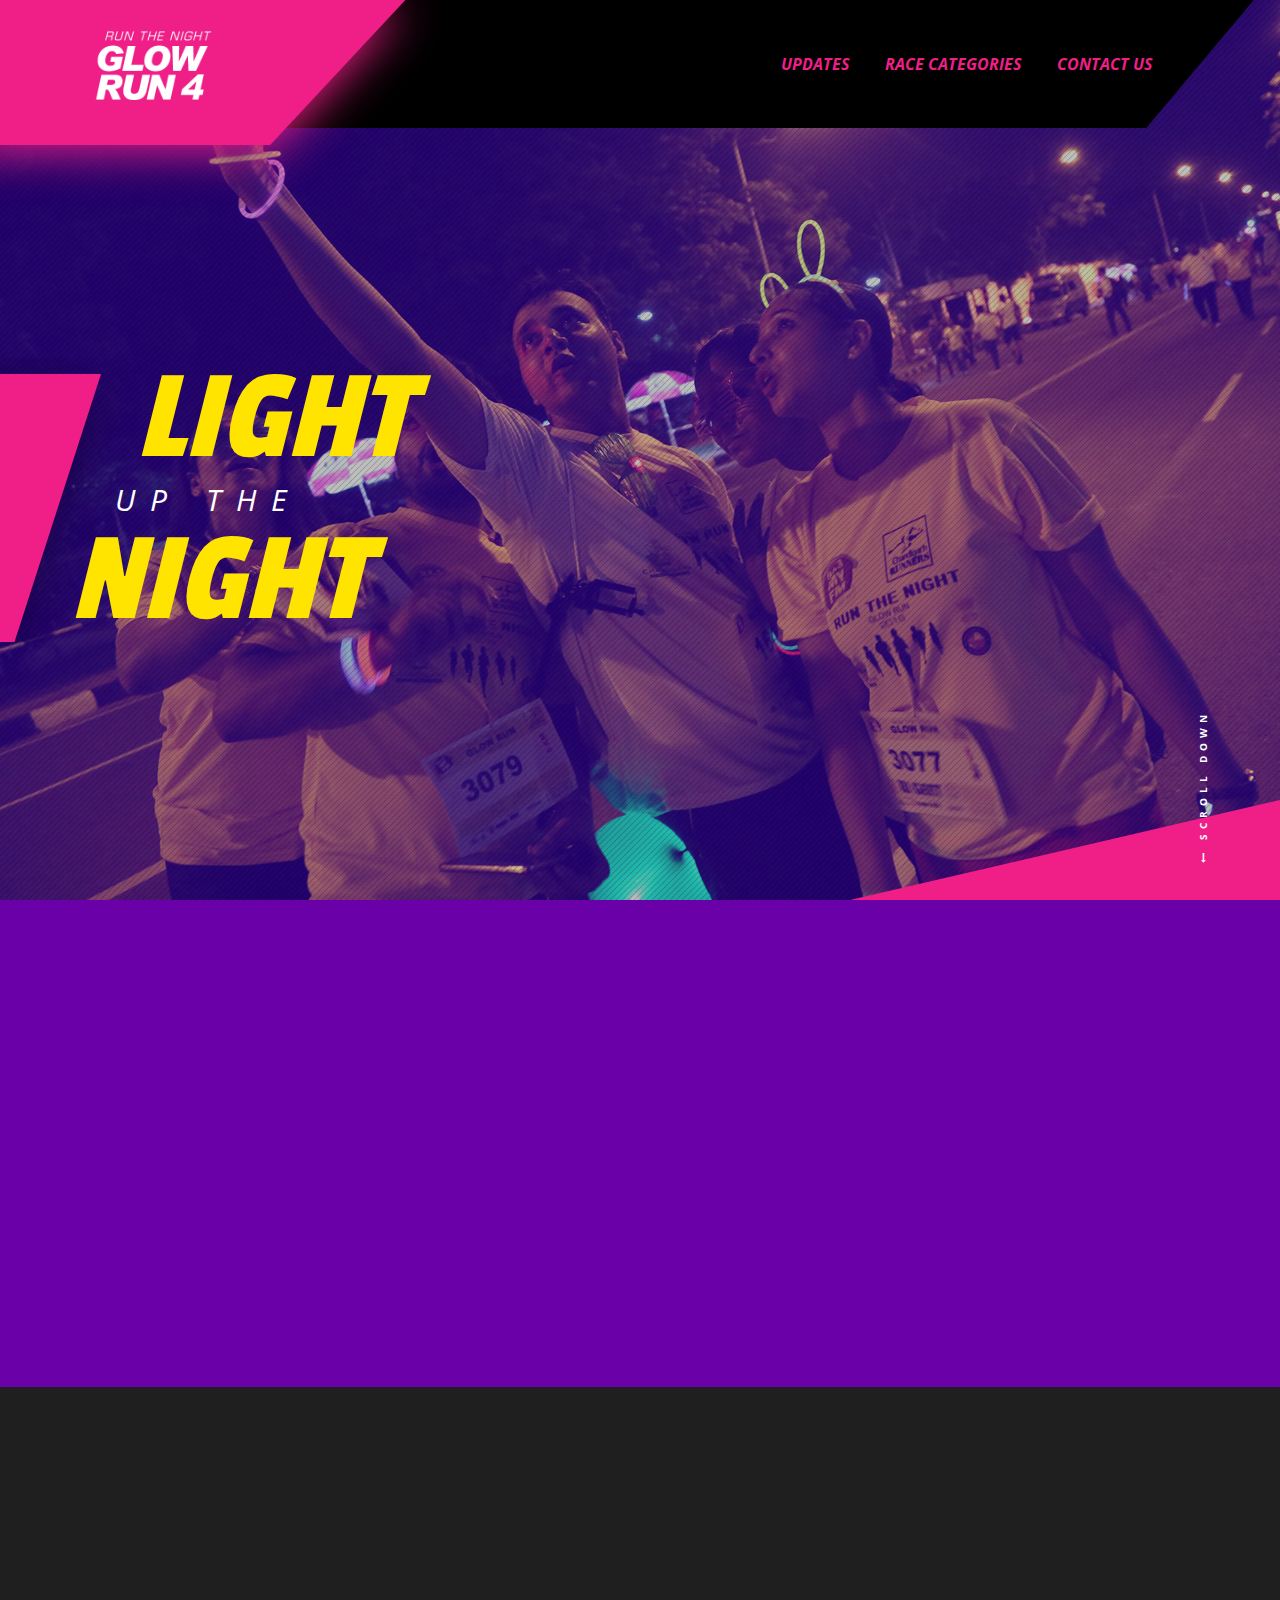
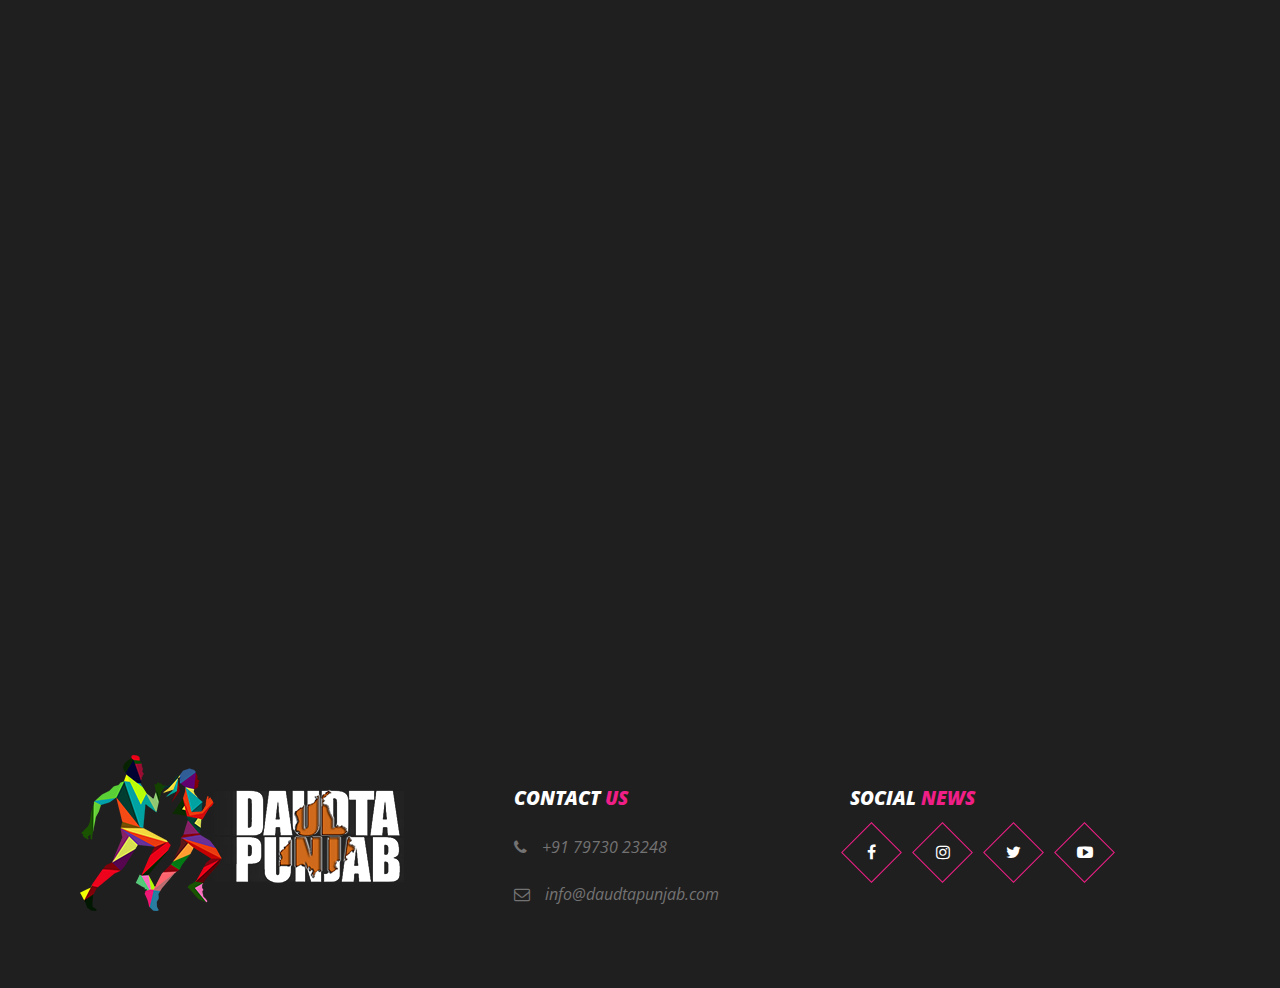
==== glowrun/index.html @ 4b761393 "google tag code added in index file" ====
<!DOCTYPE html>
<html lang="en">

<head>
    <!-- Global site tag (gtag.js) - Google Analytics -->
<script async src="https://www.googletagmanager.com/gtag/js?id=UA-120909084-1"></script>
<script>
  window.dataLayer = window.dataLayer || [];
  function gtag(){dataLayer.push(arguments);}
  gtag('js', new Date());

  gtag('config', 'UA-120909084-1');
</script>

    <meta charset="utf-8">
    <meta name="viewport" content="width=device-width, initial-scale=1, maximum-scale=1, user-scalable=0">
    
    <link rel="icon" href="../images/favicon_white.png" type="image/x-icon">
    <title> Glow Run </title>
    <!-- CSS -->
    <link type="text/css" rel="stylesheet" href="css/bootstrap.min.css" />
    <link type="text/css" href="css/animate.css?v=1.0" rel="stylesheet" />
    <link type="text/css" rel="stylesheet" href="css/owl.carousel.min.css?v=1.0">
    <link type="text/css" rel="stylesheet" href="css/jquery.fancybox.css?v=1.0">
    <link type="text/css" rel="stylesheet" href="../webkit/webkit.css?v=1.0">
    <link type="text/css" rel="stylesheet" href="css/font-awesome.css?v=1.0">
    <link type="text/css" href="css/style.css?v=1.0" rel="stylesheet" />
    <link type="text/css" href="css/media.css?v=1.0" rel="stylesheet" />

</head>

<body id="mainBox" class="creamBg" data-spy="scroll" data-target="#bs-example-navbar-collapse-1" data-offset="150">
    <div id="site-head">

        

        <!-- Header Section Begins -->
        <header id="header" class="float-panel" data-top="0" data-scroll="100">
            <div class="container-fluid">
                <div class="row">
                    <div class="col-lg-12 col-md-12 col-sm-12 col-xs-12 main-menu">
                        <div class="menuBar scrollbtn">
                            <nav class="navbar navbar-default">
                                <div class="skewbox"> </div>
                                <div class="container-fluid">
                                    <!-- Brand and toggle get grouped for better mobile display -->
                                    <div class="navbar-header">
                                        <button type="button" class="navbar-toggle collapsed" data-toggle="collapse" data-target="#bs-example-navbar-collapse-1" aria-expanded="false">
                                            <span class="sr-only">Toggle navigation</span>
                                            <span class="icon-bar"></span>
                                            <span class="icon-bar"></span>
                                            <span class="icon-bar"></span>
                                        </button>
                                        <div class="logo">
                                            <a class="navbar-brand" href="index.html"><img src="images/GR_logo.png" alt="logo" style="padding-top: 4px;" /></a>
                                        </div>
                                    </div>

                                    <!-- Collect the nav links, forms, and other content for toggling -->
                                    <div class="collapse navbar-collapse" id="bs-example-navbar-collapse-1">
                                        <ul class="nav navbar-nav navbar-right">
                                            <li><a href="#updates">UPDATES</a></li>
                                            <li><a href="#pricing">RACE CATEGORIES</a></li>
                                            <!-- <li><a href="#">GALLERY</a></li>
                                            <li><a href="#">RESULT</a></li> -->
                                            <li><a href="#footer">CONTACT US</a></li>
                                        </ul>
                                    </div>
                                </div>
                            </nav>
                        </div>
                    </div>
                </div>
            </div>
        </header>
        <!-- Header Section Ends -->

        <!-- Banner Section Begins -->
        <section class="banner wow animated fadeInLeft" data-wow-delay="0.5s">
            <div class="container pr">
                <div class="banskew"></div>
                <div class="row">
                    <div class="col-lg-12 col-md-12 col-sm-12 col-xs-12">
                        <div class="bannerText">
                            <h1 class="slideout"> LIGHT </h1>
                            <h3>UP THE </h3>
                            <h1>NIGHT</h1>
                        </div>
                    </div>
                </div>
            </div>
        </section>
        <!-- Banner Section Ends -->

        <!-- Scroll Down Section Begins -->
        <section class="scrollDown scrollbtn">
            <h6> <a href="#updates"> <i class="fa fa-long-arrow-left" aria-hidden="true"></i> Scroll Down </a> </h6>
        </section>
        <!-- Scroll Down Section Ends -->

    </div>

    <div class="main">

        <!-- Updates Section Begins -->
        <section id="updates" class="updates pad-top-60 pad-bottom-110">
            <div class="actionBg parallax"></div>
            <div class="container pr">
                <div class="secHead wow fadeInLeft animated" data-wow-delay="0.5s">
                    <div class="skewpink"></div>
                    <div class="row">
                        <div class="col-lg-12 col-md-12 col-sm-12 col-xs-12">
                            <div class="titleText">
                                <h6 class="titleTop">WHAT'S LATEST</h6>
                                <h2 class="sectionTitle">EVENT <span>UPDATES</span></h2>
                            </div>
                        </div>
                    </div>
                </div>
                <div class="row wow animated fadeInUp" data-wow-delay="0.5s">
                    <div class="col-lg-12 col-md-12 col-sm-12 col-xs-12">
                        <h3>DATE: <span>22nd September 2018</span></h3>
                        <h3>CHANDIGARH</h3>
                    </div>
                    <div class="col-lg-12 col-md-12 col-sm-12 col-xs-12 pad-top-30">
                        <h3><span>1st Discount closing on 30th June.</span></h3>
                    </div>
                   <div class="coming-soon col-lg-12 col-md-12 col-sm-12 col-xs-12">
                        <h3>MORE UPDATES COMING SOON!</h3>
                    </div>
                </div>
            </div>
        </section>
        <!-- Upcoming Section Ends -->
        
         <!-- pricing Section Begins -->
        <section id="pricing" class="race-cards pad-top-115 pad-bottom-115">
            <div class="container pr">
                <div class="secHead wow fadeInLeft animated" data-wow-delay="0.5s">
                    <div class="skewpink"></div>
                    <div class="row">
                        <div class="col-lg-12 col-md-12 col-sm-12 col-xs-12">
                            <div class="titleText">
                                <h6 class="titleTop">CHOOSE YOUR DISTANCE</h6>
                                <h2 class="sectionTitle">RACE <span>CATEGORIES</span></h2>
                            </div>
                        </div>
                    </div>
                </div>
                <div class="row wow fadeInUp animated" data-wow-delay="0.5s">
                    <div id="classbox" class="grid clickable clearfix">
                        <div class="elemnt celement col-lg-3 col-md-3 col-sm-6 col-xs-12 transition sun">
                            <div class="element">
                                <figure><img src="images/race-21k.jpg" alt="image" style="padding-top: 10px;" /></figure>
                                <h4> REGISTRATION FEES </h4>
                                <p> &#8377; 1200/- till 30th June<br>
                                &#8377; 1700/- till 31st July<br>
                                &#8377; 1800/- after 31st July </p>
                            </div>
                        </div>
                        <div class="elemnt celement col-lg-3 col-md-3 col-sm-6 col-xs-12 transition sun">
                            <div class="element">
                                <figure><img src="images/race-10k.jpg" alt="image" style="padding-top: 10px;" /></figure>
                                <h4> REGISTRATION FEES </h4>
                                <p> &#8377; 1000/- till 30th June<br>
                                &#8377; 1500/- till 31st July<br>
                                &#8377; 1600/- after 31st July </p>
                            </div>
                        </div>
                        <div class="elemnt celement col-lg-3 col-md-3 col-sm-6 col-xs-12 transition sun">
                            <div class="element">
                                <figure><img src="images/race-5k.jpg" alt="image" style="padding-top: 10px;" /></figure>
                                <h4> REGISTRATION FEES </h4>
                                <p> &#8377; 800/- till 30th June<br>
                                &#8377; 1000/- till 31st July<br>
                                &#8377; 1200/- after 31st July </p>
                            </div>
                        </div>
                        <div class="elemnt celement col-lg-3 col-md-3 col-sm-6 col-xs-12 transition sun">
                            <div class="element">
                                <figure><img src="images/race-2k.jpg" alt="image" style="padding-top: 10px;" /></figure>
                                <h4> REGISTRATION FEES </h4>
                                <p> &#8377; 800/- till 30th June<br>
                                &#8377; 1000/- till 31st July<br>
                                &#8377; 1200/- after 31st July </p>
                            </div>
                        </div>
                        
                        
                    </div>
                </div>
                <div class="row wow animated fadeInUp" data-wow-delay="0.5s">
                    <div class="col-lg-12 col-md-12 col-sm-12 col-xs-12">
                        <div class="register-fill-btn">
                            <a href="https://www.townscript.com/e/run-the-night-glow-run-4-243442" target="_blank" class="fill-btn">REGISTER HERE</a>
                        </div>
                    </div>
                </div>
            </div>
        </section>
        <!-- Class Section Ends -->
        
        

        <!-- footer Section Begins -->
        <section id="footer" class="footer pad-top-30">
            <!-- <div class="footerBg"></div> -->
            <div class="container">
                <div class="row">
                    <div class="col-lg-4 col-md-12 col-sm-12 col-xs-12">
                        <div class="footer_logo">
                            <figure><a href="../index.html"><img src="../images/dp_wide_footer.png" alt="image" /></a></figure>
                        </div>
                    </div>
                    <div class="col-lg-4 col-md-6 col-sm-12 col-xs-12 pad-top-30">
                        <div class="contact-address btm-brdr">
                            <h4 class="fTitle"> Contact <span>Us</span> </h4>
                            <ul>
                                <li> <i class="fa fa-phone" aria-hidden="true"></i> <span>+91 79730 23248</span> </li>
                                <li>
                                    <a href="mailto:info@daudtapunjab.com"> <i class="fa fa-envelope-o" aria-hidden="true"></i> <span>info@daudtapunjab.com</span> </a>
                                </li>
                            </ul>
                        </div>
                    </div>
                    <div class="col-lg-4 col-md-4 col-sm-12 col-xs-12 pad-top-30">
                        <div class="social-icons">
                            <h4 class="fTitle"> Social <span>News</span> </h4>
                            <ul>
                                <li>
                                    <a href="https://www.facebook.com/daudtapunjabofficial/" target="_blank"> <i class="fa fa-facebook" aria-hidden="true"></i> </a>
                                </li>
                                <li>
                                    <a href="https://www.instagram.com/daudta_punjab/" target="_blank"> <i class="fa fa-instagram" aria-hidden="true"></i> </a>
                                </li>
                                <li>
                                    <a href="https://twitter.com/daudtapunjab" target="_blank"> <i class="fa fa-twitter" aria-hidden="true"></i> </a>
                                </li>
                                <li>
                                    <a href="https://www.youtube.com/channel/UCMKp-MKHDX1DVpnroR_2mFQ" target="_blank"> <i class="fa fa-youtube-play" aria-hidden="true"></i> </a>
                                </li>
                                
                            </ul>
                        </div>
                    </div>
                </div>
                <div class="container wow animated fadeInUp" data-wow-delay="0.5s">
                <div class="row">
                    <div class="col-lg-12 col-md-12 col-sm-12 col-xs-12 copyright">
                        <h6> © 2018 Daudta Punjab</h6>
                    </div>
                </div>
            </div>
            </div>
        </section>
        <!-- footer Section Ends -->

        

        <!-- Back to top Section Begins -->
        <a href="javascript:void(0);" class="back-to-top"><i class="fa fa-long-arrow-up" aria-hidden="true"></i></a>
        <!-- Back to top Section Ends -->

    </div>

    <!-- Jquery Js -->
    <script type="text/javascript" src="../js/jquery.min.js"></script>
    <script type="text/javascript" src="../js/bootstrap.min.js"></script>
    <script type="text/javascript" src="../js/element.js"></script>
    <script type="text/javascript" src="../js/modernizr.js"></script>
    <script type="text/javascript" src="../js/owl.carousel.js"></script>
    <script type="text/javascript" src="../js/wow.min.js"></script>
    <script type="text/javascript" src="../js/imagesloaded.pkgd.min.js"></script>
    <script type="text/javascript" src="../js/waypoints.min.js"></script>
    <script type="text/javascript" src="../js/jquery.isotope.min.js"></script>
    <script type="text/javascript" src="../js/jquery.fancybox.js"></script>
    
    
    
    
</body>

</html>
---- glowrun/css/style.css ----
/*------------------------------------------------------------------
[Table of contents]
1.  css reset 
  1.1 HTML5 display-role reset for older browsers
  1.2 Flaticon css
  1.3 css reset
2.  global css
3.  site head css
4.  Banner css
5.  Updates css
6.  Race-cards css


5. Latest result css
5.  Box css
6.  About css
6.  our-team css
7.  Feature css
8.  Class css
9.  Gallery css
10. Notifications css
10. Products css
11. Call-to-action css
12. Plans css
13. Sponsors home css
13. group pic css
14. News css
15. Footer css
16. Copyright css
17. Back To Top css
18. News Page css
19. News Details Page css 
20. About header css

-------------------------------------------------------------------*/

@import url('https://fonts.googleapis.com/css?family=Open+Sans:300,300i,400,400i,600,600i,700,700i,800,800i|Passion+One:400,700,900');

/*1. css reset */

html,
body,
div,
span,
iframe,
h1,
h2,
h3,
h4,
h5,
h6,
p,
pre,
a,
abbr,
acronym,
address,
big,
cite,
code,
del,
dfn,
em,
img,
ins,
kbd,
q,
s,
samp,
small,
strike,
strong,
sub,
sup,
tt,
var,
b,
u,
i,
center,
dl,
dt,
dd,
ol,
ul,
li,
fieldset,
form,
label,
legend,
table,
caption,
tbody,
tfoot,
thead,
tr,
th,
td,
article,
aside,
canvas,
details,
embed,
figure,
figcaption,
footer,
header,
hgroup,
menu,
nav,
output,
ruby,
section,
summary,
time,
mark,
audio,
video {
    margin: 0;
    padding: 0;
    border: 0;
    font-size: 100%;
    font: inherit;
    vertical-align: baseline;
}


/* 1.1 HTML5 display-role reset for older browsers */

article,
aside,
details,
figcaption,
figure,
footer,
header,
hgroup,
menu,
nav,
section {
    display: block;
}

body {
    line-height: 1.5;
    font-family: 'Open Sans', sans-serif;
    font-size: 18px;
}

ol,
ul {
    list-style: none;
}

table {
    border-collapse: collapse;
    border-spacing: 0;
}

a,
input,
button,
select,
textarea {
    outline: none;
}

::-webkit-input-placeholder {
    color: #737373;
}

:-moz-placeholder {
    /* Firefox 18- */
    color: #737373;
}

::-moz-placeholder {
    /* Firefox 19+ */
    color: #737373;
}

:-ms-input-placeholder {
    color: #737373;
}

a {
    outline: none;
    text-decoration: none;
    color: #201f1f;
    transition: all 0.3s ease-in-out;
    -webkit-transition: all 0.3s ease-in-out;
    -moz-transition: all 0.3s ease-in-out;
    -ms-transition: all 0.3s ease-in-out;
}

a:hover,
a:active,
a:focus {
    text-decoration: none;
    color: #201f1f;
}


/* 1.2 Flaticon Fonts */

@font-face {
    font-family: "Flaticon";
    src: url("../webkit/Flaticon.eot");
    src: url("../webkit/Flaticon.eot?#iefix") format("embedded-opentype"), url("../webkit/Flaticon.woff") format("woff"), url("../webkit/Flaticon.ttf") format("truetype"), url("../webkit/Flaticon.svg#Flaticon") format("svg");
    font-weight: normal;
    font-style: normal;
}

@media screen and (-webkit-min-device-pixel-ratio:0) {
    @font-face {
        font-family: "Flaticon";
        src: url("../../webkit/Flaticon.svg#Flaticon") format("svg");
    }
}

[class^="flaticon-"]:before,
[class*=" flaticon-"]:before,
[class^="flaticon-"]:after,
[class*=" flaticon-"]:after {
    font-family: Flaticon;
    font-size: 20px;
    font-style: normal;
}

.flaticon-arm:before {
    content: "\f100";
}

.flaticon-athletic-strap:before {
    content: "\f101";
}

.flaticon-balance:before {
    content: "\f102";
}

.flaticon-barbell:before {
    content: "\f103";
}

.flaticon-barbell-1:before {
    content: "\f104";
}

.flaticon-barbell-2:before {
    content: "\f105";
}

.flaticon-basketball-jersey:before {
    content: "\f106";
}

.flaticon-bench:before {
    content: "\f107";
}

.flaticon-blender:before {
    content: "\f108";
}

.flaticon-bosu-ball:before {
    content: "\f109";
}

.flaticon-boxing-mannequin:before {
    content: "\f10a";
}

.flaticon-boxing-shorts:before {
    content: "\f10b";
}

.flaticon-brawn:before {
    content: "\f10c";
}

.flaticon-buck:before {
    content: "\f10d";
}

.flaticon-cancel:before {
    content: "\f10e";
}

.flaticon-centimeter:before {
    content: "\f10f";
}

.flaticon-chest:before {
    content: "\f110";
}

.flaticon-chest-1:before {
    content: "\f111";
}

.flaticon-chest-expander:before {
    content: "\f112";
}

.flaticon-dressing-room:before {
    content: "\f113";
}

.flaticon-drug:before {
    content: "\f114";
}

.flaticon-dumbbell:before {
    content: "\f115";
}

.flaticon-dumbbell-1:before {
    content: "\f116";
}

.flaticon-dumbbell-2:before {
    content: "\f117";
}

.flaticon-dumbbell-3:before {
    content: "\f118";
}

.flaticon-dumbbell-4:before {
    content: "\f119";
}

.flaticon-dumbbell-5:before {
    content: "\f11a";
}

.flaticon-exercise-bands:before {
    content: "\f11b";
}

.flaticon-exercise-bike:before {
    content: "\f11c";
}

.flaticon-facebook:before {
    content: "\f11d";
}

.flaticon-fitness:before {
    content: "\f11e";
}

.flaticon-fitness-1:before {
    content: "\f11f";
}

.flaticon-fitness-2:before {
    content: "\f120";
}

.flaticon-fitness-bracelet:before {
    content: "\f121";
}

.flaticon-fresh-juice:before {
    content: "\f122";
}

.flaticon-gloves:before {
    content: "\f123";
}

.flaticon-google-plus:before {
    content: "\f124";
}

.flaticon-grip:before {
    content: "\f125";
}

.flaticon-gym:before {
    content: "\f126";
}

.flaticon-gymnast-mat:before {
    content: "\f127";
}

.flaticon-gymnast-rings:before {
    content: "\f128";
}

.flaticon-gymnastic-ball:before {
    content: "\f129";
}

.flaticon-gymnastic-roller:before {
    content: "\f12a";
}

.flaticon-hand-grip:before {
    content: "\f12b";
}

.flaticon-headgear:before {
    content: "\f12c";
}

.flaticon-heart:before {
    content: "\f12d";
}

.flaticon-heart-1:before {
    content: "\f12e";
}

.flaticon-horizontal-bar:before {
    content: "\f12f";
}

.flaticon-hydratation:before {
    content: "\f130";
}

.flaticon-instagram:before {
    content: "\f131";
}

.flaticon-iron-shoots:before {
    content: "\f132";
}

.flaticon-jumping-rope:before {
    content: "\f133";
}

.flaticon-leg:before {
    content: "\f134";
}

.flaticon-linkedin:before {
    content: "\f135";
}

.flaticon-list:before {
    content: "\f136";
}

.flaticon-lungs:before {
    content: "\f137";
}

.flaticon-medicine-ball:before {
    content: "\f138";
}

.flaticon-music-player:before {
    content: "\f139";
}

.flaticon-no-drugs:before {
    content: "\f13a";
}

.flaticon-no-fast-food:before {
    content: "\f13b";
}

.flaticon-phytonutrients:before {
    content: "\f13c";
}

.flaticon-pills:before {
    content: "\f13d";
}

.flaticon-pills-1:before {
    content: "\f13e";
}

.flaticon-pinterest:before {
    content: "\f13f";
}

.flaticon-plastic-bottle:before {
    content: "\f140";
}

.flaticon-press-simulator:before {
    content: "\f141";
}

.flaticon-punching-bag:before {
    content: "\f142";
}

.flaticon-punching-bag-1:before {
    content: "\f143";
}

.flaticon-punching-bag-2:before {
    content: "\f144";
}

.flaticon-punching-ball:before {
    content: "\f145";
}

.flaticon-punching-ball-1:before {
    content: "\f146";
}

.flaticon-rings:before {
    content: "\f147";
}

.flaticon-scale:before {
    content: "\f148";
}

.flaticon-scales:before {
    content: "\f149";
}

.flaticon-share:before {
    content: "\f14a";
}

.flaticon-shoe:before {
    content: "\f14b";
}

.flaticon-shopping-cart:before {
    content: "\f14c";
}

.flaticon-shorts:before {
    content: "\f14d";
}

.flaticon-shower:before {
    content: "\f14e";
}

.flaticon-shower-1:before {
    content: "\f14f";
}

.flaticon-skipping-rope:before {
    content: "\f150";
}

.flaticon-sport-bag:before {
    content: "\f151";
}

.flaticon-sports-shirt:before {
    content: "\f152";
}

.flaticon-sportswear:before {
    content: "\f153";
}

.flaticon-stairs:before {
    content: "\f154";
}

.flaticon-standing-punching-ball:before {
    content: "\f155";
}

.flaticon-star:before {
    content: "\f156";
}

.flaticon-step:before {
    content: "\f157";
}

.flaticon-step-platform:before {
    content: "\f158";
}

.flaticon-stopwatch:before {
    content: "\f159";
}

.flaticon-stopwatch-1:before {
    content: "\f15a";
}

.flaticon-stretching-punching-ball:before {
    content: "\f15b";
}

.flaticon-telegram:before {
    content: "\f15c";
}

.flaticon-trainer-rod:before {
    content: "\f15d";
}

.flaticon-treadmill:before {
    content: "\f15e";
}

.flaticon-treadmill-1:before {
    content: "\f15f";
}

.flaticon-treadmill-2:before {
    content: "\f160";
}

.flaticon-treadmill-3:before {
    content: "\f161";
}

.flaticon-trellis:before {
    content: "\f162";
}

.flaticon-twitter:before {
    content: "\f163";
}

.flaticon-waist:before {
    content: "\f164";
}

.flaticon-watch:before {
    content: "\f165";
}

.flaticon-water-bottle:before {
    content: "\f166";
}

.flaticon-weight:before {
    content: "\f167";
}

.flaticon-weight-1:before {
    content: "\f168";
}

.flaticon-weight-2:before {
    content: "\f169";
}

.flaticon-weight-3:before {
    content: "\f16a";
}

.flaticon-weight-4:before {
    content: "\f16b";
}

.flaticon-weight-bar:before {
    content: "\f16c";
}

.flaticon-weights:before {
    content: "\f16d";
}

.flaticon-wheel:before {
    content: "\f16e";
}

.flaticon-whistle:before {
    content: "\f16f";
}

.flaticon-workout:before {
    content: "\f170";
}

.flaticon-youtube:before {
    content: "\f171";
}

.fIcons:before {
    font-size: 72px;
    color: #ef1f87;
}

.fIcons {
    height: 72px;
    display: inline-block;
    line-height: 72px;
}


/* 1.3 css reset */

.clear {
    clear: both;
}

.no-padding {
    padding: 0 !important;
}

.no-margin {
    margin: 0 !important;
}

img {
    max-width: 100%;
    vertical-align: top;
}


/* 2. Global CSS */

body {
    margin: 0;
    font-size: 14px;
    color: #201f1f;
    -webkit-font-smoothing: antialiased;
    -moz-osx-font-smoothing: grayscale;
    overflow-x: hidden;
    word-wrap: break-word;
    font-family: 'Open Sans', sans-serif;
    /*font-family: 'Passion One', cursive;*/
}

h1 {
    font-size: 130px;
    line-height: normal;
}

h2 {
    font-size: 70px;
    line-height: 75px;
}

h3 {
    font-size: 30px;
    line-height: 40px;
}

h4 {
    font-size: 24px;
    line-height: 30px;
}

h5 {
    font-size: 16px;
    line-height: 27px;
}

h6 {
    font-size: 15px;
    line-height: 27px;
}

.mar-top-120 {
    margin-top: 120px;
}

.mar-top-110 {
    margin-top: 110px;
}

.mar-bottom-70 {
    margin-bottom: 70px;
}

.pad-top-120 {
    padding-top: 120px;
}

.pad-bottom-120 {
    padding-bottom: 120px;
}

.pad-top-115 {
    padding-top: 115px;
}

.pad-bottom-115 {
    padding-bottom: 115px;
}

.pad-top-110 {
    padding-top: 110px;
}

.pad-bottom-110 {
    padding-bottom: 110px;
}

.pad-top-60 {
    padding-top: 60px;
}

.pad-bottom-60 {
    padding-bottom: 60px;
}

.pad-bottom-30 {
    padding-bottom: 30px;
}

.pad-top-55 {
    padding-top: 55px;
}

.pad-top-30 {
    padding-top: 30px;
}

.no-padding {
    padding: 0;
}

section {
    overflow: hidden;
}

.parallax {
    background-attachment: fixed !important;
    background-size: cover !important;
}

p {
    font-size: 18px;
    line-height: 28px;
}

.pr {
    position: relative;
}

.creamBg {
    background-color: #201f1f;
}

.titleTop {
    color: #FFF;
    font-weight: 600;
    margin-left: 23px;
    line-height: 20px;
    text-transform: uppercase;
}

.sectionTitle {
    color: #fff;
    text-transform: uppercase;
    font-style: italic;
    font-family: 'Passion One', cursive;
    margin-bottom: 42px;
}

.sectionTitle span {
    color: #ef1f87;
}

::-moz-selection {
    color: #fff;
    background: #ef1f87;
}

::selection {
    color: #fff;
    background: #ef1f87;
}

@media (min-width: 1400px) {
    .container {
        width: 1280px;
    }
}

/* .container-fluid {
    padding-right: 0px;
} */

/* 3. Site Head CSS */

#site-head {
    display: inline-block;
    height: 768px;
    height: 100vh;
    min-height: 800px;
    background-image: url('../images/home_banner.jpg');
    background-position: center top;
    background-size: cover;
    padding: 0;
    overflow: hidden;
    width: 100%;
    position: relative;
    vertical-align: top;
}

.top-head ul {
    display: inline-block;
    padding-right: 15px;
}

.top-head ul li,
.top-head ul li a {
    float: left;
    color: #fff;
    font-size: 14px;
    font-family: 'Passion One', cursive;
    font-style: italic;
    transition: all 0.3s ease-in-out;
    -webkit-transition: all 0.3s ease-in-out;
    -moz-transition: all 0.3s ease-in-out;
    -o-transition: all 0.3s ease-in-out;
    -ms-transition: all 0.3s ease-in-out;
}

.top-head ul li a:hover {
    color: #ef1f87;
}

.top-head ul li {
    padding: 15.5px 24px;
    position: relative;
}

.top-head ul li:after {
    content: "\f111";
    display: inline-block;
    font-family: 'FontAwesome';
    position: absolute;
    top: 22px;
    right: 0;
    width: auto;
    height: auto;
    font-style: normal;
    font-size: 4px;
}

.top-head ul li:last-child:after {
    content: "";
}

.top-head ul li i {
    margin-right: 5px;
}

#site-head:before {
    position: absolute;
    top: 0;
    left: 0;
    right: 0;
    bottom: 0;
    width: 100%;
    height: 100vh;
    min-height: 800px;
    background-color: rgba(0, 0, 0, 0.25);
    content: "";
}

#site-head:after {
    content: "";
    display: inline-block;
    position: absolute;
    bottom: 0;
    right: 0;
    width: 0;
    height: 0;
    border-bottom: 100px solid #ef1f87;
    border-left: 430px solid transparent;
}

.logo .navbar-brand {
    padding: 45px 0px 45px 48px;
    margin: 0 78px 0 0 !important;
    height: auto;
    line-height: normal;
    background-color: #ef1f87;
    position: relative;
    z-index: 1;
}

.logo {
    position: absolute;
    left: 0;
    top: -23px;
    z-index: 1;
}

.menuBar .navbar-default {
    position: static;
}

.logo:after {
    content: "";
    display: inline-block;
    width: 100%;
    height: 100%;
    position: absolute;
    top: 0;
    right: 0;
    background-color: #ef1f87;
    transform: skew(-43deg);
    -webkit-transform: skew(-43deg);
    -moz-transform: skew(-43deg);
    -ms-transform: skew(-43deg);
    box-shadow: 15px 15px 40px -10px rgba(239, 31, 135, 1);
}

.navbar-default .navbar-brand:focus,
.navbar-default .navbar-brand:hover {
    background-color: #ef1f87;
}

.menuBar .navbar-default {
    background-color: transparent;
    border: 0;
    margin: 0;
}

.menuBar .navbar-collapse {
    border: 0;
    background-color: transparent;
    position: relative;
    right: 50px;
}

.menuBar .skewbox {
    position: absolute;
    top: 0;
    left: auto;
    right: 80px;
    bottom: 0;
    width: 100%;
    height: 100%;
    background-color: #000;
    transform: skew(-40deg);
    -webkit-transform: skew(-40deg);
    -moz-transform: skew(-40deg);
    -ms-transform: skew(-40deg);
}

.menuBar .navbar-right {
    margin: 0;
    padding-right: 15px;
}

.menuBar ul li a {
    padding: 54px 25px;
}

.menuBar .navbar-default .navbar-nav>.active>a,
.menuBar .navbar-default .navbar-nav>.active>a:focus,
.menuBar .navbar-default .navbar-nav>.active>a:hover,
.menuBar .navbar-default .navbar-nav>li>a:focus,
.menuBar .navbar-default .navbar-nav>li>a:hover {
    color: #ffe400;
    background-color: transparent;
}


.menuBar .navbar-default .navbar-nav>li>a {
    color: #ef1f87;
    font-size: 16px;
    text-transform: uppercase;
    font-style: italic;
    font-weight: 700;
    transition: all 0.3s ease-in-out;
    -webkit-transition: all 0.3s ease-in-out;
    -moz-transition: all 0.3s ease-in-out;
    -o-transition: all 0.3s ease-in-out;
    -ms-transition: all 0.3s ease-in-out;
}

.logo img {
    max-width: 270px;
    width: 100%;
}

header.fixed {
    position: fixed;
    top: 0;
    width: 100%;
    z-index: 11;
    background-color: #000;
    overflow: hidden;
}

header.fixed.headClr {
    overflow: visible;
}

header.fixed .logo {
    top: 0;
}

header.fixed .logo .navbar-brand {
    margin: 0 !important;
    padding: 9px 0px 10px 30px;
    height: 100%;
    width: 80%;
}

header.fixed .logo:after {
    box-shadow: none;
}

header.fixed .menuBar .skewbox {
    transform: skew(0deg);
    -webkit-transform: skew(0deg);
    -moz-transform: skew(0deg);
    -ms-transform: skew(0deg);
}

header.fixed .menuBar .navbar-collapse {
    right: 0;
    background-color: #000;
}

header.fixed .menuBar ul li a {
    padding: 30px 25px;
}

header.fixed .menuBar .navbar-right {
    padding-right: 0;
}


/* 4. Banner CSS */

.banner {
    /* padding-top: 220px; */
    position: relative;
    margin-top: 230px;
    overflow: hidden;
}

.banner h1 {
    text-transform: uppercase;
    color: #ffe400;
    font-style: italic;
    font-family: 'Passion One', cursive;
    line-height: 122px;
}


.banner h3 {
    font-style: italic;
}

.banner .slideout {
    position: relative;
    left: 66px;
}

.banner h3 {
    color: #fff;
    letter-spacing: 15.3px;
    position: relative;
    left: 45px;
    text-transform: uppercase;
}

.bannerText {
    position: relative;
    left: -50px;
}


.banskew {
    display: inline-block;
    width: 100%;
    height: 285px;
    position: absolute;
    top: 16px;
    right: 100%;
    background-color: #ef1f87;
    transform: skew(-17.9deg);
    -webkit-transform: skew(-17.9deg);
    -moz-transform: skew(-17.9deg);
    -ms-transform: skew(-17.9deg);
    box-shadow: 0px 10px 50px -10px rgba(0, 0, 0, 0.5);
    margin-right: 7.5%;
}

.scrollDown h6 {
    color: #ffffff;
    display: inline-block;
    letter-spacing: 5px;
    text-transform: uppercase;
    font-size: 10px;
    font-weight: bold;
    animation: bounce 2s infinite ease-in-out;
    -webkit-animation: bounce 2s infinite ease-in-out;
    -moz-animation: bounce 2s infinite ease-in-out;
    -o-animation: bounce 2s infinite ease-in-out;
}

.scrollDown h6 a {
    color: #ffffff;
    -webkit-transition: 0.3s all;
    -moz-transition: 0.3s all;
    transition: 0.3s all;
}

.scrollDown {
    position: relative;
    z-index: 1;
    transform: rotate(-90deg);
    -webkit-transform: rotate(-90deg);
    -moz-transform: rotate(-90deg);
    -ms-transform: rotate(-90deg);
    display: inline-block;
    position: absolute;
    bottom: 100px;
    right: 0;
    overflow: visible;
}

@-webkit-keyframes bounce {
    0%,
    100% {
        -webkit-transform: translateX(0);
    }
    50% {
        -webkit-transform: translateX(-20px);
    }
}

@-moz-keyframes bounce {
    0%,
    100% {
        -webkit-transform: translateX(0);
    }
    50% {
        -webkit-transform: translateX(-20px);
    }
}

@-o-keyframes bounce {
    0%,
    100% {
        -webkit-transform: translateX(0);
    }
    50% {
        -webkit-transform: translateX(-20px);
    }
}

@keyframes bounce {
    0%,
    100% {
        -webkit-transform: translateX(0);
    }
    50% {
        -webkit-transform: translateX(-20px);
    }
}

/* 5. Updates css */

.updates {
    position: relative;
    background-color: #6a00a8;
}

.updates .titleTop,
.updates .sectionTitle {
    color: #fff;
}

.updates .actionBg {
    position: absolute;
    top: 0;
    bottom: 0;
    opacity: 0.2;
    background: url('../../images/upcoming.jpg') no-repeat center;
    width: 100%;
    /*height: 100%;*/
}

.updates h3 {
    text-align: center;
    font-weight: 900;
    color: #fff;
    font-style: italic;
}

.updates h3 span {
    text-align: center;
    font-weight: 600;
    color: #fff;
    font-style: italic;
}

.coming-soon h3 {
    color: #ffe400;
}


.register-fill-btn {
    text-align: center;
    margin-top: 20px;
}

.register-fill-btn .fill-btn {
    position: static;
    transform: translate(0%, 0%);
    -webkit-transform: translate(0%, 0%);
    -moz-transform: translate(0%, 0%);
    -ms-transform: translate(0%, 0%);
    float: none;
    width: 285px;
    display: inline-block;
    margin: 0 auto;
    line-height: 50px;
    padding: 0 5px;
}

.register-fill-btn .fill-btn:hover {
    background-color: #ffe402;
    box-shadow: 0px 10px 50px -10px rgb(255, 228, 2);
    color: #201f1f;
}

/* 6. race-cards css */

.race-cards {
    position: relative;
    padding-bottom: 60px;
}

.button-group {
    background-color: #ef1f87;
    display: inline-block;
    position: relative;
    transform: skew(-29.6deg);
    -webkit-transform: skew(-29.6deg);
    -moz-transform: skew(-29.6deg);
    -o-transform: skew(-29.6deg);
}

.button-group .button {
    border: 0;
    background-color: transparent;
    font-size: 16px;
    color: #201f1f;
    font-weight: 700;
    font-style: italic;
    text-transform: uppercase;
    padding: 0;
    position: relative;
}

.button-group .button.is-checked {
    color: #fff;
    z-index: 1;
}

.button-group .button span {
    display: block;
    transform: skew(29.6deg);
    -webkit-transform: skew(29.6deg);
    -moz-transform: skew(29.6deg);
    -o-transform: skew(29.6deg);
        padding: 23px 38px;
    width: 100%;
}

.tabs-header { 
    position: relative;
    display: inline-block;
    width: 100%;
    overflow: auto;
    padding-bottom: 30px;
}
.tabs-header #filters {
    display: inline-flex;
    justify-content: flex-start;
    flex-wrap: nowrap;
    margin-left: 20px;
}
.border-move {
    position: absolute;
    bottom: 0;
    left: 0;
    width: auto;
    -webkit-transition: 0.3s ease;
    transition: 0.3s ease;
    height: 100%;
    box-shadow: 10px 10px 35px -1px rgba(0, 0, 0, 0.3);
    background-color: #ef1f87;

}

#classbox .celement {
    margin-top: 55px;
    margin-bottom: 30px;
}


.button-group .button:last-child::before {
    /*position: absolute;
    bottom: 0;
    left: 0;
    width: 100%;
    height: 100%;
    background-color: #ef1f87;
    content: '';
    -webkit-transition: -webkit-transform 0.3s;
    transition: transform 0.3s;
    box-shadow: 10px 10px 35px -1px rgba(0, 0, 0, 0.3);*/
}


/* Move the bg */
/*
.button-group .button:first-child.is-checked ~ .button:last-child::before {
    -webkit-transform: translate3d(-652%, 0, 0);
    transform: translate3d(-650%, 0, 0);
}

@media screen and (-webkit-min-device-pixel-ratio:0) and (min-color-index:0) { 

    .button-group .button:first-child.is-checked ~ .button:last-child::before {
        -webkit-transform: translate3d(-652%, 0, 0);
        transform: translate3d(-650%, 0, 0);
    }

    ::i-block-chrome, .button-group .button:first-child.is-checked ~ .button:last-child::before {
        -webkit-transform: translate3d(-652%, 0, 0);
        transform: translate3d(-650%, 0, 0);
    }
}

.button-group .button:nth-child(2).is-checked ~ .button:last-child::before {
    -webkit-transform: translate3d(-532%, 0, 0);
    transform: translate3d(-532%, 0, 0);
}

.button-group .button:nth-child(3).is-checked ~ .button:last-child::before {
    -webkit-transform: translate3d(-420%, 0, 0);
    transform: translate3d(-420%, 0, 0);
}

.button-group .button:nth-child(4).is-checked ~.button:last-child::before {
    -webkit-transform: translate3d(-314%, 0, 0);
    transform: translate3d(-314%, 0, 0);
}

.button-group .button:nth-child(5).is-checked ~ .button:last-child::before {
    -webkit-transform: translate3d(-206%, 0, 0);
    transform: translate3d(-206%, 0, 0);
}

.button-group .button:nth-child(6).is-checked ~.button:last-child::before {
    -webkit-transform: translate3d(-100%, 0, 0);
    transform: translate3d(-100%, 0, 0);
}
*/

.race-cards .transition {
    margin-top: 85px;
}

.element {
    background-color: #fff;
    text-align: center;
    position: relative;
    padding: 0 30px 47px;
    box-shadow: 0 10px 20px -10px rgba(0, 0, 0, 0.2);
    z-index: 1;
}

.blckbox {
    position: absolute;
    left: 0;
    top: -2px;
    background-color: #201f1f;
    /*-webkit-transform-origin: 0% 50%;
    -moz-transform-origin: 0% 50%;
    -o-transform-origin: 0% 50%;
    transform-origin: 0% 50%;*/
    box-shadow: 10px 10px 20px -2px rgba(0, 0, 0, 0.25);
    z-index: 111;
}

.blckbox:before {
    content: '';
    display: inline-block;
    position: absolute;
    top: 0;
    left: 5px;
    width:100%;
    height: 100%;
    background-color: #201f1f;
    -webkit-transform: skew(-10.6deg);
    -o-transform: skew(-10.6deg);
    -moz-transform: skew(-10.6deg);
    transform: skew(-10.6deg);
    z-index: -1;
}

.blckbox h6 {
    padding: 14px;
    font-size: 12px;
    text-transform: uppercase;
    color: #ef1f87;
    font-weight: 700;
    letter-spacing: 0.72px;
    /*-webkit-transform: perspective(300px) rotateX(29.6deg);
    -o-transform: perspective(300px) rotateX(29.6deg);
    -moz-transform: perspective(300px) rotateX(29.6deg);*/
    -webkit-transform-origin: 0%;
    -moz-transform-origin: 0%;
    -o-transform-origin: 0%;
    transform-origin: 0%;
    line-height: normal;
}

.blckbox h6 span {
    display: none;
}

.products .blckbox {
    width: 62px;
    -webkit-transition: width 0.3s;
    -moz-transition: width 0.3s;
    -ms-transition: width 0.3s;
    transition: width 0.3s;
    text-align: left;
}

.products .element:hover .blckbox {
    width: 94px;
}

.products .blckbox h6 span {
    position: absolute;
    right: 15px;
    top: 14px;
    -webkit-transition: all 0.3s;
    -moz-transition: all 0.3s;
    -ms-transition: all 0.3s;
    transition: all 0.3s;
}

.products .element:hover .blckbox h6 span {
    display: inline-block;
}

.element .fIcons {
    margin: 64px 0 25px;
    height: 110px;
    line-height: 110px;
}

.element .fIcons:before {
    font-size: 110px;
}

.element h4 {
    color: #201f1f;
    font-weight: 900;
    text-transform: uppercase;
    font-style: italic;
    margin-top: 40px;
    margin-bottom: 10px;
}

.element p {
    color: #201f1f;
    font-style: italic;
}

.element-btn {
    float: left;
    clear: both;
    margin-top: 20px;    
    width: 100%;
}

.element-btn .element-fill-btn {
    background-color: #ef1f87;
    border: 0;
    color: #fff;
    padding: 13px 5px;
    font-size: 16px;
    font-weight: 900;
    font-style: italic;
    text-transform: uppercase;
    width: 252px;
    margin: 0 auto;
    border-radius: 25px;
    transition: all 0.3s ease-in-out;
    -webkit-transition: all 0.3s ease-in-out;
    -moz-transition: all 0.3s ease-in-out;
    -ms-transition: all 0.3s ease-in-out;
    box-shadow: 0px 10px 50px -10px rgba(239, 31, 135, 1);
   
}

.fill-btn {
    background-color: #ef1f87;
    border: 0;
    color: #fff;
    padding: 13px 5px;
    font-size: 16px;
    font-weight: 900;
    font-style: italic;
    text-transform: uppercase;
    width: 252px;
    margin: 0 auto;
    border-radius: 25px;
    position: absolute;
    bottom: -25px;
    left: 50%;
    transform: translate(-50%, 0);
    -webkit-transform: translate(-50%, 0);
    -moz-transform: translate(-50%, 0);
    -ms-transform: translate(-50%, 0);
    transition: all 0.3s ease-in-out;
    -webkit-transition: all 0.3s ease-in-out;
    -moz-transition: all 0.3s ease-in-out;
    -ms-transition: all 0.3s ease-in-out;
    box-shadow: 0px 10px 50px -10px rgba(239, 31, 135, 1);
}

.fill-btn:hover,
.element-btn .element-fill-btn:hover {
    background-color: #201f1f;
    box-shadow: 0px 10px 50px -10px rgb(32, 31, 31);
}


/* ----------------- old css -------------------------- */


/* 5. latest-result css */

.latest-result {
    position: relative;
    background-color: #9cc16e;
}

.latest-result .titleTop,
.latest-result .sectionTitle {
    color: #fff;
}

.latest-result .actionBg {
    position: absolute;
    top: 0;
    bottom: 0;
    opacity: 0.2;
    background: url('../images/upcoming.jpg') no-repeat center;
    width: 100%;
    /*height: 100%;*/
}

.latest-result h3 {
    text-align: center;
    font-weight: 900;
    color: #fff;
    font-style: italic;
}

.latest-result h3 span {
    text-align: center;
    font-weight: 600;
    color: #fff;
    font-style: italic;
}


.latest-result-fill-btn {
    text-align: center;
    margin-top: 20px;
}

.latest-result-fill-btn .fill-btn {
    position: static;
    transform: translate(0%, 0%);
    -webkit-transform: translate(0%, 0%);
    -moz-transform: translate(0%, 0%);
    -ms-transform: translate(0%, 0%);
    float: none;
    width: 285px;
    display: inline-block;
    margin: 0 auto;
    line-height: 50px;
    padding: 0 5px;
}

.latest-result-fill-btn .fill-btn:hover {
    background-color: #ef1f87;
    box-shadow: 0px 10px 50px -10px rgb(254, 227, 1);
    color: #201f1f;
}


/* 5. Boxes CSS */

.box {
    position: relative;
    margin: 10px;
}


.boxInfo {
    position: absolute;
    bottom: 30px;
    left: 10px;
}

.box.box-1 {
    /*background-color: #ef1f87;*/
}

.box.box-2 {
    /*background-color: #fa4b06;*/
}

.box.box-3 {
    /*background-color: #5e0bf6;*/
}

.box figure img {
    /* opacity: 0.4; */
}

.boxInfo h3 {
    color: #ef1f87;
    padding-right: 5px;
    background-color: rgb(0, 0, 0, 0.5);
    text-transform: uppercase;
    text-align: left;
    font-style: italic;
    font-family: 'Passion One', cursive;
    position: relative;
}

.boxInfo h3:after {
    content: "";
    display: block;
    width: 50px;
    height: 3px;
    background-color: #ef1f87;
    position: absolute;
    bottom: 0;
    left: 0;
    transform: skew(-40deg);
    -webkit-transform: skew(-40deg);
    -moz-transform: skew(-40deg);
    -ms-transform: skew(-40deg);
}

.black_overlay {
  position: absolute;
  bottom: 0;
  left: 0;
  right: 0;
  background-color: rgb(32, 31, 31, 0.8);
  overflow: hidden;
  width: 100%;
  height: 0;
  transition: .5s ease;
}

.box:hover .black_overlay {
  height: 100%;
}

.overlay_text {
  color: #fff;
  position: relative;
  top: 50%;
  left: 55%;
  transform: translate(-50%, -50%);
  -ms-transform: translate(-50%, -50%);
  text-align: left;
}


/* 6. About CSS */

#about {
    position: relative;
    
}

.about p {
    margin-bottom: 35px;
    font-style: italic;
}

.about p:last-child {
    margin-bottom: 50px;
}

.about .titleTop {
    margin-left: 12px;
}

/* 6. our-team CSS */

.our-goal {
    position: relative;
    /*background-color: #201f1f;*/
    
}

.our-goal .teamBg {
    position: absolute;
    top: 0;
    bottom: 0;
    opacity: 0.08;
    background: url('../images/our_goal_bg.jpg') no-repeat center;
    width: 100%;
    height: 100%;
    
}

.our-goal p {
    margin-bottom: 35px;
    font-style: italic;
}

.our-goal p:last-child {
    margin-bottom: 50px;
}

.our-goal .titleTop {
    margin-left: 12px;
}
    
.our-goal .sectionTitle {
    /* color: #fff; */
    
}
    


/* 7. Feature CSS */

#feature {
    background-image: url('http://placehold.it/1920x930');
    background-repeat: no-repeat;
    background-size: cover;
    background-position: top right;
    position: relative;
}

#feature .titleTop {
    color: #fff;
}

.feature h4 {
    color: #ef1f87;
    text-transform: uppercase;
    font-style: italic;
    font-family: 'Passion One', cursive;
    margin-top: 30px;
    margin-bottom: 18px;
}

.feature p {
    color: #fff;
    font-size: 16px;
}

.feBox {
    margin-bottom: 70px;
}

.feBox:last-child,
.feBox:nth-last-child(2) {
    margin-bottom: 0;
}

.skewpink {
    position: absolute;
    right: 100%;
    top: 5px;
    height: 73px;
    width: 100%;
    background-color: #ef1f87;
    transform: skew(-29.6deg);
    -webkit-transform: skew(-29.6deg);
    -moz-transform: skew(-29.6deg);
    -ms-transform: skew(-29.6deg);
    -webkit-transform-origin: 0% 50%;
    -moz-transform-origin: 0% 50%;
    -o-transform-origin: 0% 50%;
    transform-origin: 0% 50%;
    z-index: 1;
    margin-right: 15px;
}





/* 9. Gallery css */

.gallery {
    position: relative;
    background-image: url('../images/gallery_bg.jpg');
    background-repeat: no-repeat;
    padding-bottom: 85px;
}

.gallery:before {
    content: "";
    display: inline-block;
    position: absolute;
    top: 0;
    left: 0;
    background-color: rgba(32, 31, 31, 0.8);
    width: 100%;
    height: 100%;
}

.gallery .titleTop,
.gallery .sectionTitle {
    color: #fff;
    margin-bottom: 0;
}

.gallery-button-group button {
    font-size: 32px;
    color: #ffffff;
    background-color: transparent;
    border: 0;
    text-transform: uppercase;
    font-style: italic;
    font-family: 'Passion One', cursive;
    float: left;
    padding: 0 60px 0 0;
    -webkit-transition: all 0.3s ease-in-out;
    -moz-transition: all 0.3s ease-in-out;
    transition: all 0.3s ease-in-out;
}

.gallery-button-group {
    display: inline-block;
    width: 100%;
    margin-bottom: 25px;
}

.gallery-button-group button:last-child {
    padding: 0;
}

.gallery-button-group button.button.checked,
.gallery-button-group button:hover {
    color: #ef1f87;
}

.gallery-button-group button.button.is-checked {
    color: #ef1f87;
}

.gImg .circle-icon i {
    color: #fff;
    font-size: 12px;
    position: relative;
    border-radius: 50%;
    background-color: #ef1f87;
    width: 34px;
    height: 34px;
    text-align: center;
    line-height: 34px;
}

.circle-icon {
    visibility: hidden;
    width: 48px;
    height: 48px;
    background-color: rgba(239, 31, 135, 0.5);
    text-align: center;
    line-height: 48px;
    border-radius: 50%;
    position: absolute;
    bottom: 20px;
    right: -40px;
    -webkit-transition: all 0.3s ease;
    -moz-transition: all 0.3s ease;
    -ms-transition: all 0.3s ease;
    transition: all 0.3s ease;
    transform: skew(29.6deg);
    -webkit-transform: skew(29.6deg);
    -moz-transform: skew(29.6deg);
    -o-transform: skew(29.6deg);
}

.gImg:hover .circle-icon {
    visibility: visible;
    right: 40px;
}

.gallery-grid {
    display: inline-block;
    width: 100%;
}

.gallery-grid:after {
    content: '';
    display: block;
    clear: both;
}

.grid-item {
    float: left;
    width: 200px;
    height: 160px;
    margin-bottom: 30px;
}

.grid-item--width2 {
    width: 310px;
}

#gallery-box {
    padding-left: 50px;
}

.gImg {
    position: relative;
    -webkit-transform: skew(-29.6deg) translateZ(0) scale(1.0, 1.0);
    -moz-transform: skew(-29.6deg) translateZ(0) scale(1.0, 1.0);
    -o-transform: skew(-29.6deg) translateZ(0) scale(1.0, 1.0);
    transform: skew(-29.6deg) translateZ(0) scale(1.0, 1.0);
    /*padding: 0 20px 30px 0;*/
    overflow: hidden;
    display: inline-block;
    width: 100%;
    height: 100%;
    -webkit-backface-visibility: hidden;
    -moz-backface-visibility: hidden;
    backface-visibility: hidden;
}

.gImg .gImgpath {
    display: inline-block;
    width: 100%;
    height: 100%;
    transform: skew(29.6deg);
    -webkit-transform: skew(29.6deg) translateZ(0) scale(1.0, 1.0);
    -moz-transform: skew(29.6deg) translateZ(0) scale(1.0, 1.0);
    -o-transform: skew(29.6deg) translateZ(0) scale(1.0, 1.0);
    -webkit-backface-visibility: hidden;
    -moz-backface-visibility: hidden;
    backface-visibility: hidden;
}

.gImg img {
    position: absolute;
    top: 50%;
    left: 50%;
    width: 150%;
    height: auto;
    max-width: inherit;
    -webkit-transform: translate(-50%, -50%) translateZ(0) scale(1.0, 1.0);
    -moz-transform: translate(-50%, -50%) translateZ(0) scale(1.0, 1.0);
    transform: translate(-50%, -50%) translateZ(0) scale(1.0, 1.0);
    -webkit-filter: grayscale(100%);
    filter: gray;
    filter: url("data:image/svg+xml;utf8,<svg xmlns='http://www.w3.org/2000/svg'><filter id='grayscale'><feColorMatrix type='matrix' values='0.3333 0.3333 0.3333 0 0 0.3333 0.3333 0.3333 0 0 0.3333 0.3333 0.3333 0 0 0 0 0 1 0'/></filter></svg>#grayscale");
    filter: grayscale(100%);
    -webkit-transition: filter 0.3s ease-in-out;
    -moz-transition: filter 0.3s ease-in-out;
    -ms-transition: filter 0.3s ease-in-out;
    transition: filter 0.3s ease-in-out;
    -webkit-backface-visibility: hidden;
    -moz-backface-visibility: hidden;
    backface-visibility: hidden;
}

.gImg:hover img {
    -webkit-filter: grayscale(0%);
    filter: grayscale(0%);
}

.fancybox-overlay,
#fancybox-loading,
.fancybox-close,
.fancybox-prev span,
.fancybox-next span {
    background-image: none !important;
}

#mainBox .fancybox-overlay-fixed {
    background-color: rgba(31, 31, 31, 0.75);
    z-index: 99999;
}

#mainBox .fancybox-opened {
    z-index: 999999;
}

/* 10. Notification css */

.notification {
    position: relative;
    /*background-color: rgb(255, 255, 255);*/
    
}

.notification .titleTop,
.notification .sectionTitle {
    color: #fff;
}

.notification .actionBg {
    position: absolute;
    top: 0;
    bottom: 0;
    opacity: 0.8;
    background: url('../images/notifications_bg2.png') no-repeat center;
    width: 100%;
    height: 100%;
}

.notification h3 {
    text-align: center;
    font-weight: 900;
    color: #fff;
    font-style: italic;
}

.notifification h3 span {
    text-align: center;
    font-weight: 600;
    color: #fff;
    font-style: italic;
}


.notification-fill-btn {
    text-align: center;
    margin-top: 20px;
}

.notification-fill-btn .fill-btn {
    position: static;
    transform: translate(0%, 0%);
    -webkit-transform: translate(0%, 0%);
    -moz-transform: translate(0%, 0%);
    -ms-transform: translate(0%, 0%);
    float: none;
    width: 285px;
    display: inline-block;
    margin: 0 auto;
    line-height: 50px;
    padding: 0 5px;
}

.notification-fill-btn .fill-btn:hover {
    background-color: #ef1f87;
    box-shadow: 0px 10px 50px -10px rgb(254, 227, 1);
    color: #201f1f;
}



/* 10. Products css */

#products {
    padding-bottom: 55px;    
}

.products {
    position: relative;
}

.products p {
    font-style: italic;
    color: #737373;
}

.procap {
    padding-right: 20%;
}

.products .owl-carousel .owl-item img {
    display: inline-block;
    width: 73%;
    margin: 80px 0 40px;
}

.item {
    padding: 0 15px;
}

.owl-carousel .item .element {
    margin-bottom: 85px;
}

.priceBox h4 {
    display: inline-block;
    font-size: 16px;
    color: #ef1f87;
    margin: 20.5px 0 !important;
}

.priceBox h4 del {
    color: #737373;
    margin-right: 30px;
}

.stars li {
    display: inline-block;
}

.stars li a {
    font-size: 20px;
    color: #ffd322;
}

.products .element h4 {
    margin-bottom: 12px;
}

.stars {
    margin-bottom: 4px;
}

.products .owl-carousel.owl-loaded {
    display: inline-block;
    width: 100%;
    padding-top: 56px;
}

.products .owl-nav .owl-prev,
.products .owl-nav .owl-next {
    display: block !important;
    position: absolute;
    top: -30px;
    font-size: 0;
    background-color: #201f1f;
    transform: skew(-29.6deg);
    -webkit-transform: skew(-29.6deg);
    -moz-transform: skew(-29.6deg);
    -o-transform: skew(-29.6deg);
    box-shadow: 0px 15px 20px -12px rgba(0, 0, 0, 0.5);
}

.products .owl-nav .owl-next {
    right: 0;
}

.products .owl-nav .owl-next:before {
    font-family: FontAwesome;
    content: "\f178";
    display: inline-block;
    font-size: 30px;
    color: #ef1f87;
    line-height: normal;
    transform: skew(29.6deg);
    -webkit-transform: skew(29.6deg);
    -moz-transform: skew(29.6deg);
    -o-transform: skew(29.6deg);
    padding: 9px 15px;
}

.products .owl-nav .owl-prev {
    left: auto;
    right: 75px;
}

.products .owl-nav .owl-prev:before {
    font-family: FontAwesome;
    content: "\f177";
    display: inline-block;
    font-size: 30px;
    color: #ef1f87;
    line-height: normal;
    transform: skew(29.6deg);
    -webkit-transform: skew(29.6deg);
    -moz-transform: skew(29.6deg);
    -o-transform: skew(29.6deg);
    padding: 9px 15px;
}

.products .fill-btn {
    width: 90%;
    transform: translate(0%, 0);
    -webkit-transform: translate(0%, 0);
    -moz-transform: translate(0%, 0);
    -ms-transform: translate(0%, 0);
    position: static;
    position: absolute;
    left: 3%;
    top: 0;
    line-height: normal;
    height: 50px;
    margin: 0 15px;
}

.products .fill-btn.circled {
    visibility: hidden;
    opacity: 0;
    border-radius: 50%;
    width: 50px;
    height: 50px;
    -webkit-animation: fadeIn 1s;
    animation: fadeIn 1s;
}

@-webkit-keyframes fadeIn {
    0% {
        opacity: 0;
    }
    25% {
        opacity: 0.5;
    }
    50% {
        opacity: 5;
    }
    75% {
        opacity: 7.5;
    }
    100% {
        opacity: 1;
    }
}

@keyframes fadeIn {
    0% {
        opacity: 0;
    }
    25% {
        opacity: 0.5;
    }
    50% {
        opacity: 5;
    }
    75% {
        opacity: 7.5;
    }
    100% {
        opacity: 1;
    }
}

.products .element .fill-btn.circled {
    left: 58%;
}

.products .element .fill-btn.circled:last-child {
    right: 3%;
    left: auto;
}

.products .element:hover .fill-btn {
    width: 199px;
    float: left;
}

.products .element:hover .fill-btn.circled {
    width: 50px;
    visibility: visible;
    opacity: 1;
}

.products .element .buy-buttons {
    position: absolute;
    bottom: -25px;
    left: 50%;
    transform: translate(-50%, 0);
    -webkit-transform: translate(-50%, 0);
    -moz-transform: translate(-50%, 0);
    -ms-transform: translate(-50%, 0);
    width: 100%;
    display: inline-block;
    height: 50px;
}


/* 11. Call-to-action css */

.call-to-action {
    position: relative;
    background-color: #4b00a8;
}

.call-to-action .actionBg {
    position: absolute;
    top: 0;
    bottom: 0;
    opacity: 0.5;
    background: url('http://placehold.it/1920x436') no-repeat center;
    width: 100%;
    height: 100%;
}

.call-to-action .titleTop,
.call-to-action .sectionTitle {
    color: #fff;
}

.call-to-action h3 {
    text-align: center;
    font-weight: 900;
    color: #ef1f87;
    font-style: italic;
}

.call-to-action h3 span {
    text-align: center;
    font-weight: 600;
    color: #ef1f87;
    font-style: italic;
}
.call-to-action p {
    color: #fee302;
    padding: 0;
    font-style: italic;
}

.call-to-action .fill-btn {
    position: static;
    transform: translate(0%, -100%);
    -webkit-transform: translate(0%, -100%);
    -moz-transform: translate(0%, -100%);
    -ms-transform: translate(0%, -100%);
    float: right; 
  
}

.call-to-action .fill-btn:hover {
    background-color: #ef1f87;
    box-shadow: 0px 10px 50px -10px rgb(254, 227, 1);
    color: #201f1f;
}


/* 12. Plans css */

.plans {
    position: relative;
}

.plan-top {
    display: inline-block;
    position: absolute;
    top: -3px;
    left: 0;
    position: absolute;
    top: 0;
    left: 0;
    background-color: #ef1f87;
    z-index: 1;
}

.plan-top:before {
    content: "";
    position: absolute;
    display: block;
    width: 100%;
    height: 100%;
    top: 0;
    right: 0;
    background: #ef1f87;
    transform-origin: bottom left;
    -ms-transform: skew(-29.6deg, 0deg);
    -webkit-transform: skew(-29.6deg, 0deg);
    -moz-transform: skew(-29.6deg, 0deg);
    transform: skew(-29.6deg, 0deg);
}

.plan-top h5 {
    color: #fff;
    z-index: 1;
    position: relative;
    text-transform: uppercase;
    font-style: italic;
    font-family: 'Passion One', cursive;
    font-size: 20px;
    padding: 27px 22px;
}

.skewback:before {
    content: " ";
    position: absolute;
    display: block;
    width: 100%;
    height: 100%;
    top: 0;
    left: -80px;
    background: #ef1f87;
    border-bottom: 3px solid #ef1f87;
    border-right: 20px solid #ef1f87;
    transform-origin: bottom left;
    -ms-transform: skew(30deg, 0deg);
    -webkit-transform: skew(30deg, 0deg);
    transform: skew(-29.6deg, 0deg);
}

.plan-side {
    position: absolute;
    top: 0;
    right: 0;
    width: 70%;
    height: 133px;
}

.skewback {
    background: #ef1f87;
    width: 100%;
    height: 100%;
}

.skewback h2 {
    font-size: 80px;
    position: relative;
    text-transform: uppercase;
    font-family: 'Passion One', cursive;
    text-align: right;
    right: 25px;
    top: 32px;
}

.skewback h2 sub {
    font-size: 12px;
    bottom: 5px;
    left: 10px;
    letter-spacing: 0.28px;
}

.skewback h6 {
    position: absolute;
    left: -20px;
    font-weight: 600;
    text-transform: uppercase;
    bottom: 15px;
}

.plan-list {
    margin: 210px 0 28px;
    display: inline-block;
    width: 100%;
}

.plan-list li {
    font-size: 18px;
    color: #737373;
    font-style: italic;
    padding: 11px 0;
    border-bottom: 1px solid rgba(32, 31, 31, 0.10);
}

.plan-list li:last-child {
    border-bottom: 0;
}

.pricebox .element {
    margin-bottom: 27px;
}

.pricebox .midelement {
    background-color: #ef1f87;
}

.pricebox .midelement .plan-top,
.pricebox .midelement .plan-top:before {
    background-color: #201f1f;
}

.pricebox .midelement h5 {
    color: #ef1f87;
}

.pricebox .midelement .skewback {
    background: #ffffff;
}

.pricebox .midelement .skewback:before {
    background: #ffffff;
    border-color: #ffffff;
}

.pricebox .midelement li {
    color: #ffffff;
}

.pricebox .midelement .fill-btn {
    background-color: #201f1f;
    box-shadow: 0px 10px 50px -10px rgb(32, 31, 31);
}

.pricebox .midelement .fill-btn:hover {
    background-color: #ef1f87;
    box-shadow: 0px 10px 50px -10px rgb(239, 31, 135);
    color: #201f1f;
}

.midIcon {
    margin: 70px 0 30px;
    display: inline-block;
    width: 100%;
}

.midelement .plan-list {
    margin-top: 0;
}

.midelement .midIcon .fIcons {
    margin: 110px 0 14px;
}

.midelement .midIcon .fIcons:before {
    font-size: 170px;
    color: #fff;
}

.pricebox {
    margin: 60px 0;
}

.pricebox.midprice {
    margin: 0;
}


/* 13. Sponsors-home css */

.testimonial {
    position: relative;
    background-color: #201f1f;
}

.testimonial .testimonialBg {
    position: absolute;
    top: 0;
    bottom: 0;
    opacity: 0.08;
    background: url('../images/sponsor_bg.jpg') no-repeat center;
    width: 100%;
    height: 100%;
}

.testimonial .titleTop,
.testimonial .sectionTitle {
    color: #fff;
    
    
}

.spacer {
    display: inline-block;
    position: relative;
    display: block;
    width: 100%;
    height: 2px;
    background-image: -moz-linear-gradient(left, rgba(255, 0, 0, 0) 0%, rgba(255, 0, 0, 0) 15%, rgb(239, 31, 135) 50%, rgba(255, 0, 0, 0) 85%, rgba(255, 0, 0, 0) 100%);
    background-image: -webkit-gradient(linear, left top, right top, color-stop(0%, rgba(255, 0, 0, 0)), color-stop(15%, rgba(255, 0, 0, 0)), color-stop(50%, rgb(239, 31, 135)), color-stop(85%, rgba(255, 0, 0, 0)), color-stop(100%, rgba(255, 0, 0, 0)));
    background-image: -webkit-linear-gradient(left, rgba(255, 0, 0, 0) 0%, rgba(255, 0, 0, 0) 15%, rgb(239, 31, 135) 50%, rgba(255, 0, 0, 0) 85%, rgba(255, 0, 0, 0) 100%);
    background-image: -o-linear-gradient(left, rgba(255, 0, 0, 0) 0%, rgba(255, 0, 0, 0) 15%, rgb(239, 31, 135) 50%, rgba(255, 0, 0, 0) 85%, rgba(255, 0, 0, 0) 100%);
    background-image: -ms-linear-gradient(left, rgba(255, 0, 0, 0) 0%, rgba(255, 0, 0, 0) 15%, rgb(239, 31, 135) 50%, rgba(255, 0, 0, 0) 85%, rgba(255, 0, 0, 0) 100%);
    background-image: linear-gradient(to right, rgba(255, 0, 0, 0) 0%, rgba(255, 0, 0, 0) 15%, rgb(239, 31, 135) 50%, rgba(255, 0, 0, 0) 85%, rgba(255, 0, 0, 0) 100%);
}

.clientSlide .item {
    text-align: center;
}

.clientSlide .item p {
    color: #fff;
    font-style: italic;
    margin-top: 52px;
}

.clientSlide .item h4 {
    font-weight: 900;
    color: #ef1f87;
    text-transform: uppercase;
    font-style: italic;
    margin-top: 52px;
}

.clientSlide .item h5 {
    color: #737373;
    font-style: italic;
    text-transform: uppercase;
    font-weight: 600;
}

.clientSlide .item img {
    width: auto;
    margin: 0 auto;
}

.clientSlide .owl-nav .owl-prev,
.clientSlide .owl-nav .owl-next {
    display: inline-block !important;
    font-size: 0;
    width: 60px;
    background-color: #ef1f87;
    transform: skew(-29.6deg);
    -webkit-transform: skew(-29.6deg);
    -moz-transform: skew(-29.6deg);
    -o-transform: skew(-29.6deg);
    box-shadow: 0px 10px 50px -10px rgba(0, 0, 0, 0.5);
}

.clientSlide .owl-nav .owl-next:before {
    font-family: FontAwesome;
    content: "\f178";
    display: inline-block;
    font-size: 30px;
    color: #201f1f;
    line-height: normal;
    transform: skew(29.6deg);
    -webkit-transform: skew(29.6deg);
    -moz-transform: skew(29.6deg);
    -o-transform: skew(29.6deg);
    padding: 9px 15px;
}

.clientSlide .owl-nav .owl-prev {
    margin-right: 25px;
}

.clientSlide .owl-nav .owl-prev:before {
    font-family: FontAwesome;
    content: "\f177";
    display: inline-block;
    font-size: 30px;
    color: #201f1f;
    line-height: normal;
    transform: skew(29.6deg);
    -webkit-transform: skew(29.6deg);
    -moz-transform: skew(29.6deg);
    -o-transform: skew(29.6deg);
    padding: 9px 15px;
}

.clientSlide .owl-nav {
    text-align: center;
    margin-top: 60px;
}

/* 13. group-pic css */

.group-pic {
    position: relative;
    background-color: #635f5f;
}

.group-pic .group-picBg {
    position: absolute;
    top: 0;
    bottom: 0;
    opacity: 0.08;
    background: url('../images/sponsor_bg.jpg') no-repeat center;
    width: 100%;
    height: 100%;
}

.testimonial .titleTop,
.testimonial .sectionTitle {
    color: #fff;
    
    
}

.spacer {
    display: inline-block;
    position: relative;
    display: block;
    width: 100%;
    height: 2px;
    background-image: -moz-linear-gradient(left, rgba(255, 0, 0, 0) 0%, rgba(255, 0, 0, 0) 15%, rgb(239, 31, 135) 50%, rgba(255, 0, 0, 0) 85%, rgba(255, 0, 0, 0) 100%);
    background-image: -webkit-gradient(linear, left top, right top, color-stop(0%, rgba(255, 0, 0, 0)), color-stop(15%, rgba(255, 0, 0, 0)), color-stop(50%, rgb(239, 31, 135)), color-stop(85%, rgba(255, 0, 0, 0)), color-stop(100%, rgba(255, 0, 0, 0)));
    background-image: -webkit-linear-gradient(left, rgba(255, 0, 0, 0) 0%, rgba(255, 0, 0, 0) 15%, rgb(239, 31, 135) 50%, rgba(255, 0, 0, 0) 85%, rgba(255, 0, 0, 0) 100%);
    background-image: -o-linear-gradient(left, rgba(255, 0, 0, 0) 0%, rgba(255, 0, 0, 0) 15%, rgb(239, 31, 135) 50%, rgba(255, 0, 0, 0) 85%, rgba(255, 0, 0, 0) 100%);
    background-image: -ms-linear-gradient(left, rgba(255, 0, 0, 0) 0%, rgba(255, 0, 0, 0) 15%, rgb(239, 31, 135) 50%, rgba(255, 0, 0, 0) 85%, rgba(255, 0, 0, 0) 100%);
    background-image: linear-gradient(to right, rgba(255, 0, 0, 0) 0%, rgba(255, 0, 0, 0) 15%, rgb(239, 31, 135) 50%, rgba(255, 0, 0, 0) 85%, rgba(255, 0, 0, 0) 100%);
}

.clientSlide .item {
    text-align: center;
}

.clientSlide .item p {
    color: #fff;
    font-style: italic;
    margin-top: 52px;
}

.clientSlide .item h4 {
    font-weight: 900;
    color: #ef1f87;
    text-transform: uppercase;
    font-style: italic;
    margin-top: 52px;
}

.clientSlide .item h5 {
    color: #737373;
    font-style: italic;
    text-transform: uppercase;
    font-weight: 600;
}

.clientSlide .item img {
    width: auto;
    margin: 0 auto;
}

.clientSlide .owl-nav .owl-prev,
.clientSlide .owl-nav .owl-next {
    display: inline-block !important;
    font-size: 0;
    width: 60px;
    background-color: #ef1f87;
    transform: skew(-29.6deg);
    -webkit-transform: skew(-29.6deg);
    -moz-transform: skew(-29.6deg);
    -o-transform: skew(-29.6deg);
    box-shadow: 0px 10px 50px -10px rgba(0, 0, 0, 0.5);
}

.clientSlide .owl-nav .owl-next:before {
    font-family: FontAwesome;
    content: "\f178";
    display: inline-block;
    font-size: 30px;
    color: #201f1f;
    line-height: normal;
    transform: skew(29.6deg);
    -webkit-transform: skew(29.6deg);
    -moz-transform: skew(29.6deg);
    -o-transform: skew(29.6deg);
    padding: 9px 15px;
}

.clientSlide .owl-nav .owl-prev {
    margin-right: 25px;
}

.clientSlide .owl-nav .owl-prev:before {
    font-family: FontAwesome;
    content: "\f177";
    display: inline-block;
    font-size: 30px;
    color: #201f1f;
    line-height: normal;
    transform: skew(29.6deg);
    -webkit-transform: skew(29.6deg);
    -moz-transform: skew(29.6deg);
    -o-transform: skew(29.6deg);
    padding: 9px 15px;
}

.clientSlide .owl-nav {
    text-align: center;
    margin-top: 60px;
}

/* 14. News css */

.news {
    position: relative;
}

.news.products .owl-carousel .owl-item img,
.hot-news figure {
    width: 100%;
    margin: 0 0 30px;
}

.news.products .owl-carousel .owl-item .news-comments img,
.hot-news .news-comments img,
.news-comments a img {
    width: auto;
    margin: 2px 6px 0 0;
    float: left;
}

.news .item h4 {
    color: #1e1e1e;
    font-weight: 900;
    text-transform: uppercase;
    font-style: italic;
    margin-bottom: 13px;
}

.news .item ul li {
    display: inline-block;
    margin-right: 15px;
    margin-bottom: 27px;
    font-size: 14px;
    color: #737373;
}

.news .item ul li a {
    color: #737373;
}

.news .item ul li a:hover {
    color: #ef1f87;
}

.news-comments a img {
    float: left;
}

.news-comments a {
    display: inline-block;
    float: left;
    margin-right: 18px;
    color: #737373;
    font-size: 12px;
    font-weight: bold;
}

.news-comments {
    display: inline-block;
    width: 100%;
    height: 100%;
}

.news-fill-btn {
    text-align: center;
    margin-top: 47px;
}

.news-fill-btn .fill-btn {
    position: static;
    transform: translate(0%, 0%);
    -webkit-transform: translate(0%, 0%);
    -moz-transform: translate(0%, 0%);
    -ms-transform: translate(0%, 0%);
    float: none;
    width: 285px;
    display: inline-block;
    margin: 0 auto;
    line-height: 50px;
    padding: 0 5px;
}

.news-fill-btn .fill-btn:hover {
    color: #fff !important;
}

.news .news-comments i.fa {
    font-size: 16px;
    margin-right: 5px;
}

/* 15. Footer css */

.footer {
    position: relative;
    background-color: #201f1f;
}

.footerBg {
    position: absolute;
    top: 0;
    bottom: 0;
    opacity: 0.13;
    background: url('http://placehold.it/1920x677') no-repeat top center;
    background-size: cover;
    width: 100%;
    height: 100%;
}

.footer_logo {
    margin-bottom: 30px;
    padding-left: 10px;
    
}

.form-Box input[type="text"],
.form-Box input[type="email"],
.form-Box input[type="passowrd"],
.form-Box textarea {
    width: 100%;
    height: 50px;
    border: 1px solid #737373;
    border-radius: 25px;
    background-color: transparent;
    padding: 5px 25px;
    margin-bottom: 20px;
    font-size: 14px;
    color: #737373;
    font-style: italic;
    -webkit-transition: all 0.3s ease-in-out;
    -moz-transition: all 0.3s ease-in-out;
    transition: all 0.3s ease-in-out;
    text-transform: uppercase;
}

.form-Box textarea {
    height: 113px;
    padding: 15px 25px;
    resize: none;
}

.form-Box .b_effect:focus,
.subscribe form input:focus {
    border-color: #ef1f87;
}

.form-Box .fill-btn {
    position: static;
    transform: translate(0%, 0);
    -webkit-transform: translate(0%, 0);
    -moz-transform: translate(0%, 0);
    -ms-transform: translate(0%, 0);
    width: 184px;
}

.form-Box .fill-btn:hover,
.subscribe form .fill-btn:hover {
    background-color: #ef1f87;
    color: #201f1f;
    box-shadow: 0px 10px 50px -10px rgb(239, 31, 135);
}

.fTitle {
    font-weight: 900;
    color: #ffffff;
    text-transform: uppercase;
    font-style: italic;
    margin-bottom: 20px;
}

.fTitle span {
    color: #ef1f87;
}

.contact-address ul li,
.contact-address ul li a {
    color: #737373;
    font-size: 16px;
    font-style: italic;
    margin-bottom: 15px;
    line-height: 32px;
    transition: all 0.3s ease-in-out;
    -webkit-transition: all 0.3s ease-in-out;
    -moz-transition: all 0.3s ease-in-out;
    -ms-transition: all 0.3s ease-in-out;
}

.contact-address {
    padding: 0 15%;
}

.contact-address ul li i {
    margin-right: 15px;
    display: inline-block;
    float: left;
    line-height: 32px;
}

.contact-address ul li span {
    display: table;
}

.contact-address ul li a:hover {
    color: #ef1f87;
}

.subscribe form {
    position: relative;
    display: inline-block;
    width: 100%;
    margin-top: 20px;
    margin-bottom: 60px;
}

.subscribe form input {
    width: 100%;
    height: 50px;
    border: 1px solid #737373;
    border-radius: 25px;
    background-color: rgb(255, 255, 255, 1);
    padding: 5px 215px 5px 25px;
    font-size: 14px;
    color: #737373;
    font-style: italic;
}

.subscribe form .fill-btn {
    bottom: auto;
    top: 0;
    right: 0;
    left: auto;
    transform: translate(0%, 0);
    -webkit-transform: translate(0%, 0);
    -moz-transform: translate(0%, 0);
    -ms-transform: translate(0%, 0);
    width: 209px;
}

.social-icons ul li {
    display: inline-block;
    float: left;
    color: #fff;
    text-align: center;
    line-height: 43px;
    position: relative;
    width: 43px;
    height: 43px;
    margin-right: 28px;
    margin-bottom: 20px;
}

.social-icons ul li a {
    color: #fff;
    position: relative;
    display: inline-block;
    width: 100%;
    font-size: 16px;
}

.social-icons ul li:before {
    content: "";
    width: 43px;
    height: 43px;
    display: inline-block;
    position: absolute;
    border: 1px solid #ef1f87;
    transform: rotate(135deg);
    -webkit-transform: rotate(135deg);
    -moz-transform: rotate(135deg);
    -o-transform: rotate(135deg);
    transition: all 0.3s ease-in-out;
    -webkit-transition: all 0.3s ease-in-out;
    -moz-transition: all 0.3s ease-in-out;
    -ms-transition: all 0.3s ease-in-out;
}

.social-icons ul li:last-child {
    margin: 0;
}

.social-icons ul li:hover:before {
    background: #ef1f87;
}


/* 16. Copyright css */

.copyright {
    
    padding: 10px 0;
    text-align: center;
    
}

.copyright h6 {
    font-size: 14px;
    font-style: italic;
    color: #ef1f87;
}

.copyright h6 a {
    color: #ef1f87;
    transition: all 0.3s ease-in-out;
    -webkit-transition: all 0.3s ease-in-out;
    -moz-transition: all 0.3s ease-in-out;
    -ms-transition: all 0.3s ease-in-out;
}

.copyright h6 a:hover {
    color: #201f1f;
}


/* 17. back to top css */

.back-to-top {
    display: inline-block;
    height: 60px;
    width: 60px;
    position: fixed;
    bottom: -50px;
    right: 20px;
    z-index: 10;
    overflow: hidden;
    white-space: nowrap;
    visibility: hidden;
    opacity: 0;
    -webkit-transition: all 0.3s ease-out;
    -moz-transition: all 0.3s ease-out;
    transition: all 0.3s ease-out;
    text-align: center;
    line-height: 60px;
}

.back-to-top:before {
    content: "";
    width: 40px;
    height: 40px;
    display: inline-block;
    position: absolute;
    background: #ef1f87;
    transform: rotate(135deg);
    -webkit-transform: rotate(135deg);
    -moz-transform: rotate(135deg);
    -o-transform: rotate(135deg);
    transition: all 0.3s ease-in-out;
    -webkit-transition: all 0.3s ease-in-out;
    -moz-transition: all 0.3s ease-in-out;
    -ms-transition: all 0.3s ease-in-out;
    left: 10px;
    top: 10px;
}

.back-to-top:hover:before {
    background: #201f1f;
}

.back-to-top i {
    color: #fff;
    font-size: 16px;
    position: relative;
}

.back-to-top.cd-is-visible {
    visibility: visible;
    opacity: 1;
    bottom: 20px;
}

.back-to-top.cd-is-visible,
.back-to-top.cd-fade-out,
.no-touch .back-to-top:hover {
    -webkit-transition: all 0.3s ease-out;
    -moz-transition: all 0.3s ease-out;
    transition: all 0.3s ease-out;
}


/* 18. inner Page css */

.inner-pages {
    position: relative;
}

.inner-banner {
    overflow: hidden;
}

.about-banner {
    background-color: #201f1f;
    position: relative;
}

.about-banner:before {
    content: '';
    display: inline-block;
    width: 100%;
    height: 100%;
    position: absolute;
    top: 0;
    left: 0;
    background: url('../images/home_banner_2.jpg') no-repeat fixed center;
    opacity: 0.3;
}

.inner-banner .bannerText {
    left: 0;
    text-align: left;
    padding: 90px 0;
}

.inner-banner .bannerText h1 {
    color: #ffd322;
    font-size: 80px;
    font-style: italic;
    font-family: 'Passion One', cursive;
}


.inner-banner .bannerText p {
    color: #ffd322;
    font-style: italic;
    
}

.inner-banner .bannerText ol {
    background-color: transparent;
    margin: 0;
    padding: 0;
}

.inner-banner .bannerText ol .active {
    color: #fff;
    padding-left: 25px;
}

.inner-banner .bannerText ol li:nth-child(2) {
    padding-left: 25px;
}

.inner-banner .bannerText ol a {
    color: #ef1f87;
}

.inner-banner .bannerText ol li {
    font-style: italic;
    text-transform: uppercase;
    font-size: 20px;
    letter-spacing: 8px;
    position: relative;
}

.inner-banner .bannerText ol a:hover {
    color: #fed221;
}

.inner-banner .bannerText .breadcrumb>li+li:before {
    content: "\f111";
    display: inline-block;
    font-family: 'FontAwesome';
    position: absolute;
    top: 11px;
    left: 0;
    width: auto;
    height: auto;
    font-style: normal;
    font-size: 6px;
    color: #fff;
}



.mid-banner-news img {
    width: 100%;
}

.hot-news p {
    color: #737373;
    font-style: italic;
    margin-bottom: 30px;
}

.hot-news figure figcaption {
    background-color: #201f1f;
    color: #fed221;
    display: inline-block;
    position: absolute;
    bottom: 0;
    right: 0;
    padding: 0px 5px 0 2px;
    z-index: 1;
    font-size: 11px;
    font-weight: bold;
    text-transform: uppercase;
}

.hot-news figure figcaption span {
    margin-right: 8px;
}

.hot-news figure figcaption span:last-child {
    margin-right: 0;
}

.hot-news figure figcaption a {
    color: #fed221;
    text-decoration: underline;
}

.hot-news figure figcaption a:hover {
    color: #ef1f87;
}

.hot-news figure {
    position: relative;
}

.hot-news figure figcaption:before {
    content: "";
    position: absolute;
    display: block;
    width: 100%;
    height: 100%;
    top: 0;
    left: -12px;
    background: #201f1f;
    transform-origin: bottom left;
    -ms-transform: skew(-29.6deg, 0deg);
    -webkit-transform: skew(-29.6deg, 0deg);
    -moz-transform: skew(-29.6deg, 0deg);
    transform: skew(-29.6deg, 0deg);
    z-index: -1;
}

.hot-news .news {
    border-bottom: 1px solid #d3d3d3;
}

.nlist-info {
    background-color: #fff;
    padding: 40px;
    display: inline-block;
    width: 100%;
}

.posted-by span {
    font-size: 11px;
    color: #1e1e1e;
    text-transform: uppercase;
    font-weight: bold;
    margin-right: 8px;
}

.posted-by span a {
    text-decoration: underline;
    color: #ef1f87;
}

.posted-by .badge {
    color: #fff;
    background-color: #ef1f87;
    padding: 4.5px 16px;
}

.nlist-info .nlist-title {
    font-weight: 900;
    margin-bottom: 20px;
    text-transform: uppercase;
}

.posted-by {
    margin-bottom: 30px;
}

.nlist-info p {
    color: #737373;
    font-style: italic;
    margin-bottom: 30px;
}

.nlist-info p a,
.list-status span a,
.widget_recent_entries .bpost span a {
    text-decoration: underline;
    text-transform: uppercase;
    color: #ef1f87;
}

.nlist-info p a:hover,
.widget_recent_entries .bpost span a:hover {
    color: #201f1f;
}

.nlist-bottom .news-comments {
    width: auto;
    float: left;
}

.nlist-bottom .social {
    display: inline-block;
    float: right;
}

.nlist-bottom .social li {
    float: left;
    margin: 0 0 0 16px !important;
}

.nlist-bottom .social li a {
    color: #737373;
    font-size: 15px;
}

.nlist-info .posted-by span a:hover,
.nlist-info span a:hover {
    color: #201f1f;
}

.nlist-bottom .social li a:hover {
    color: #ef1f87;
}

.nlist-bottom .social li:first-child {
    margin: 0 !important;
}

.n-listing:last-child {
    margin-bottom: 30px;
}

.n-listing {
    box-shadow: 0 10px 20px -10px rgba(0, 0, 0, 0.2);
    margin-bottom: 60px;
}

.nlist-bottom {
    display: inline-block;
    width: 100%;
}

.list-status {
    text-align: center;
}

.list-status {
    background: url('http://placehold.it/1764x800') no-repeat fixed top center;
    position: relative;
}

.list-status:before {
    content: '';
    display: inline-block;
    width: 100%;
    height: 100%;
    position: absolute;
    top: 0;
    left: 0;
    background-color: #201f1f;
    opacity: 0.92;
}

.list-status .nlist-info {
    background-color: transparent;
    position: relative;
    z-index: 1;
}

.list-status .nlist-info figure {
    width: 150px;
    height: 150px;
    border-radius: 50%;
    margin: 0 auto 20px;
    overflow: hidden;
}

.list-status .nlist-info figure img {
    border-radius: 50%;
    overflow: hidden;
}

.list-status .badge {
    float: none;
    width: auto;
    display: inline-block;
    background-color: #ef1f87;
    padding: 4.5px 16px;
}

.list-status span {
    width: 100%;
    display: block;
    color: #fff;
    margin-bottom: 20px;
    text-transform: uppercase;
}

.list-status span a:hover {
    color: #fed221;
}

.list-status .nlist-info .nlist-title a {
    color: #fff;
}

.list-status .nlist-info .nlist-title a:hover {
    color: #ef1f87;
}

.list-link .nlist-title a {
    text-decoration: underline;
}

.n-listing.item,
.hot-news .item {
    padding: 0;
}

#owl-news-list .owl-item {
    opacity: 0;
}

#owl-news-list .owl-item.active {
    opacity: 1;
}

#owl-news-list .owl-stage-outer {
    overflow: visible;
}

#owl-news-list .news-comments a img {
    width: auto;
}

#owl-news-list .owl-controls {
    position: absolute;
    top: auto;
    bottom: 360px;
    right: 40px;
}

#owl-news-list .owl-next,
#owl-news-list .owl-prev {
    display: block !important;
    font-size: 0;
    background-color: #ef1f87;
    transform: skew(-29.6deg);
    -webkit-transform: skew(-29.6deg);
    -moz-transform: skew(-29.6deg);
    -o-transform: skew(-29.6deg);
    box-shadow: 0px 10px 50px -10px rgba(0, 0, 0, 0.5);
    float: left;
}

#owl-news-list .owl-controls .owl-prev:before {
    font-family: FontAwesome;
    content: "\f177";
    display: inline-block;
    font-size: 30px;
    color: #201f1f;
    line-height: normal;
    transform: skew(29.6deg);
    -webkit-transform: skew(29.6deg);
    -moz-transform: skew(29.6deg);
    -o-transform: skew(29.6deg);
    padding: 9px 15px;
}

#owl-news-list .owl-controls .owl-next:before {
    font-family: FontAwesome;
    content: "\f178";
    display: inline-block;
    font-size: 30px;
    color: #201f1f;
    line-height: normal;
    transform: skew(29.6deg);
    -webkit-transform: skew(29.6deg);
    -moz-transform: skew(29.6deg);
    -o-transform: skew(29.6deg);
    padding: 9px 15px;
}

#owl-news-list .owl-controls .owl-prev {
    left: auto;
    right: 75px;
    margin-right: 20px;
}

.news-list-left {
    overflow: hidden;
}

.video-block,
.video-iframe {
    position: relative;
    overflow: hidden;
    cursor: pointer;
}

#work-video,
#work-video-frame {
    position: absolute;
    z-index: 0;
    top: 0;
    bottom: 0;
    left: 0;
    right: 0;
    width: 100%;
}


/*sidebar*/

.widget {
    padding: 30px;
    background-color: #fff;
    margin-bottom: 60px;
    box-shadow: 0 10px 20px -10px rgba(0, 0, 0, 0.2);
}

.widget:last-child {
    margin-bottom: 0;
}

.sidebar .widget-title {
    font-size: 20px;
    font-style: italic;
    text-transform: uppercase;
    font-weight: 900;
    margin-bottom: 25px;
}

.sidebar .widget_search .widget-title {
    color: #fff;
}

.widget_search form {
    position: relative;
}

.widget_search form input {
    width: 100%;
    height: 50px;
    border: 0;
    border-radius: 50px;
    padding: 5px 60px 5px 20px;
    font-size: 14px;
    color: #737373;
    font-style: italic;
}

.widget_search {
    background-color: #ef1f87;
}

.widget_search form button {
    background-color: #1e1e1e;
    border: 0;
    color: #fff;
    font-size: 24px;
    border-radius: 50%;
    width: 50px;
    height: 50px;
    position: absolute;
    top: 0;
    right: 0;
    -webkit-transition: all 0.3s ease-in-out;
    -moz-transition: all 0.3s ease-in-out;
    transition: all 0.3s ease-in-out;
}

.widget_search form button:hover {
    background-color: #fed221;
}

.widget_calculator {
    background-color: #1e1e1e;
}

.widget_calculator .widget-title {
    color: #fff;
}

.calc_gender {
    color: #fff;
    display: inline-block;
    width: 100%;
    margin-bottom: 25px;
    padding-left: 23px;
}

.calc_gender input[type=radio] {
    border: 0;
    clip: rect(0 0 0 0);
    height: 1px;
    margin: -1px;
    overflow: hidden;
    padding: 0;
    position: absolute;
    width: 1px;
}

.calc_gender label {
    line-height: 50px;
    float: left;
    color: #989898;
    text-transform: uppercase;
}

.calc_gender span label {
    width: 50px;
    height: 50px;
    background-color: #fff;
    border-radius: 50%;
    text-align: center;
    line-height: 50px;
    font-size: 34px;
    cursor: pointer;
    margin: 0 0 0 30px;
}

input[type=radio].with-font ~ label:before {
    font-family: FontAwesome;
    display: inline-block;
    color: #535353;
    font-size: 34px;
}

input[type=radio].with-font#gender1 ~ label:before {
    content: "\f222";
}

input[type=radio].with-font#gender2 ~ label:before {
    content: "\f221";
}

input[type=radio].with-font:checked ~ label {
    background-color: #ef1f87;
}

input[type=radio].with-font:checked ~ label:before {
    color: #fff
}

input[type=radio].with-font:focus ~ label {
    background-color: #ef1f87;
}

.w-cal {
    width: 33.334%;
    float: left;
    padding: 0 15px;
    margin-bottom: 25px;
}

.w-cal input[type="text"],
.w-cal select {
    width: 100%;
    height: 50px;
    padding: 0 20px;
    border: 0;
    border-radius: 50px;
    font-size: 14px;
    color: #737373;
    -webkit-appearance: none;
    -moz-appearance: none;
    appearance: none;
}

.w-cal input[type="text"]::-webkit-input-placeholder {
    color: #737373;
}

.w-cal input[type="text"]:-moz-placeholder {
    color: #737373;
}

.w-cal input[type="text"]::-moz-placeholder {
    color: #737373;
}

.w-cal input[type="text"]:-ms-input-placeholder {
    color: #737373;
}

.w-cal:first-child {
    padding-left: 0;
}

.w-cal:last-of-type {
    padding-right: 0;
}

.calculate {
    display: inline-block;
    width: 100%;
}

.w-cal label {
    text-align: center;
    color: #989898;
    text-transform: uppercase;
    width: 100%;
    margin-bottom: 10px;
}

.w-cal:nth-child(2) {
    padding: 0 8px;
}

.calc-result label {
    width: 110px;
    background-color: #fed221;
    height: 50px;
    padding: 0 20px;
    border: 0;
    line-height: 50px;
    border-radius: 50px;
    font-size: 16px;
    color: #1f1e1f;
    text-align: center;
    font-weight: 900;
    font-style: italic;
    margin-right: 15px;
}

.calculate .fill-btn {
    position: static;
    transform: translate(0, 0);
    -webkit-transform: translate(0, 0);
    -moz-transform: translate(0, 0);
    -ms-transform: translate(0, 0);
    width: 64%;
}

.calc-result {
    display: inline-block;
    float: left;
}

.calculate .fill-btn:hover {
    background-color: #fed221;
    box-shadow: 0px 10px 50px -10px rgb(254, 210, 33);
    color: #1e1e1d;
}

.calc-result span {
    display: block;
    color: #989898;
    font-style: italic;
    margin-top: 5px;
}

.widget_recent_entries img {
    display: inline-block;
    float: left;
    width: 100px;
    height: auto;
}

.widget_recent_entries .bpost {
    display: table;
    padding-left: 15px;
}

.widget_recent_entries .bpost h5 {
    text-transform: uppercase;
    color: #1e1e1e;
    font-size: 16px;
    line-height: 22px;
    margin-bottom: 11px;
    transition: .5s all;
    -webkit-transition: .5s all;
    -moz-transition: .5s all;
    -o-transition: .5s all;
    font-weight: 900;
}

.widget_recent_entries .bpost span {
    font-size: 11px;
    color: #1e1e1e;
    text-transform: uppercase;
    margin-right: 8px;
    font-weight: bold;
}

.widget_recent_entries ul li a:hover h5 {
    color: #ed804a;
}

.widget_recent_entries ul li {
    margin-bottom: 35px;
}

.widget_recent_entries ul li:last-child {
    margin-bottom: 0;
}

.widget .tagcloud a {
    padding: 5px 19px;
    display: inline-block;
    margin: 0 0 10px 5px;
    background-color: #ef1f87;
    color: #fff;
    transition: all 0.3s;
    -webkit-transition: all 0.3s;
    -moz-transition: all 0.3s;
    border-radius: 50px;
    text-transform: uppercase;
    letter-spacing: 0.24px;
    font-style: italic;
    font-weight: bold;
}

.widget .tagcloud a:hover {
    background-color: #201f1f !important;
    color: #fff !important;
}


/* 19. News Details Page css */

blockquote {
    background-color: #f9f9f9;
    border-left: 3px solid #ef1f87;
    padding: 25px 30px;
    display: inline-block;
    width: 100%;
    margin-bottom: 30px;
}

.nlist-info blockquote p,
blockquote p {
    font-size: 20px;
    color: #1e1e1e;
    font-style: italic;
    margin-bottom: 20px;
}

blockquote h6 {
    display: inline-block;
    float: right;
    font-size: 12px;
    text-transform: uppercase;
    color: #ef1f87;
    font-weight: 600;
    letter-spacing: 0.96px;
}

.n-list-author .nlist-top {
    display: inline-block;
    float: left;
    width: 200px;
    height: 100%;
    overflow: hidden;
}

.n-list-author .nlist-info {
    display: table;
    padding: 30px;
    width: auto;
}

.n-listing iframe,
.n-listing video,
.n-listing source {
    width: 100%;
    float: left;
    background-color: rgb(0, 0, 0);
}

.n-list-author h5 {
    text-transform: uppercase;
    font-weight: 900;
    color: #1e1e1e;
    float: left;
    display: inline-block;
    margin-right: 15px;
}

.n-list-author h6 {
    text-transform: uppercase;
    font-weight: 600;
    color: #1e1e1e;
    font-size: 11px;
    position: relative;
    top: -1px;
}

.n-list-author p {
    margin-top: 20px;
}

.n-list-author .social {
    float: none;
}

.n-list-author img {
    width: 100%;
}

.n-list-author {
    overflow: hidden;
    background-color: #fff;
}

.blog-comment-main {
    background-color: #fff;
    padding: 0px 40px;
}

.blog-comment {
    display: inline-block;
    width: 100%;
    padding-right: 20px;
    padding: 40px 20px 40px 0;
    vertical-align: top;
}

.blog-comment .comment-avtar {
    float: left;
    max-width: 110px;
    margin-right: 30px;
}

.comment-text p {
    font-style: italic;
    color: #737373;
}

.comment-text .blog-date {
    color: #737373;
    font-size: 14px;
    text-transform: uppercase;
    font-weight: 500;
    margin-bottom: 15px;
    font-style: normal;
}

.blog-date a {
    color: #1e1e1e;
    font-size: 16px;
    font-weight: 900;
    position: relative;
    margin-right: 20px;
}

.blog-date a:hover {
    color: #ef1f87;
}

.blog-title a {
    color: #1e1e1e;
    display: block;
    font-size: 14px;
    letter-spacing: 2px;
    margin: 5px 0 20px;
    text-transform: uppercase;
}

.blog-title a:hover {
    color: #ef1f87;
}

.blog-comment > .blog-comment {
    padding: 60px 0 0 140px;
}

.comment-text {
    position: relative;
    display: table;
}

.blog-date .comment-reply {
    float: right;
    font-size: 14px;
    color: #ef1f87;
    font-style: italic;
    font-weight: 600;
    margin: 0;
}

.blog-date .comment-reply:hover {
    color: #1e1e1e;
}

.blog-comment > .blog-comment .blog-comment {
    padding-left: 0;
}

.blog-comment-main > .blog-comment:last-child {
    border-bottom: 1px solid #d3d3d3;
    padding-bottom: 60px;
}

.blog-comment-form-main {
    background-color: #fff;
    padding: 60px 40px;
}

.blog-comment-form .form-Box .fill-btn {
    width: 252px;
}

.inner-blog-section {
    box-shadow: 0 10px 20px -10px rgba(0, 0, 0, 0.2);
    margin-bottom: 26px;
}

.blog-date a:after {
    content: "\f111";
    display: inline-block;
    font-family: 'FontAwesome';
    position: absolute;
    top: -3px;
    right: -15px;
    width: auto;
    height: auto;
    font-style: normal;
    font-size: 4px;
    color: #737373;
}

.blog-date .comment-reply:after {
    content: "";
}

/* Race 1 Section style */

.race1 {
    position: relative;
    background-color: blue;
}

.race1 .titleTop,
.race1 .sectionTitle {
    color: #fff;
}

.race1 .titleTop {
    letter-spacing: 10px;
}

.race1 .actionBg {
    position: absolute;
    top: 0;
    bottom: 0;
    opacity: 0.5;
    background: url('http://placehold.it/1920x436') no-repeat center;
    width: 100%;
    height: 100%;
}

.race1 h3 {
    text-align: center;
    font-weight: 900;
    color: #fff;
    font-style: italic;
}

.race1 h3 span {
    text-align: center;
    font-weight: 600;
    color: #fff;
    font-style: italic;
}


.race1-fill-btn {
    text-align: center;
    margin-top: 20px;
}

.race1-fill-btn .fill-btn {
    position: static;
    transform: translate(0%, 0%);
    -webkit-transform: translate(0%, 0%);
    -moz-transform: translate(0%, 0%);
    -ms-transform: translate(0%, 0%);
    float: none;
    width: 285px;
    display: inline-block;
    margin: 0 auto;
    line-height: 50px;
    padding: 0 5px;
}

.race1-fill-btn .fill-btn:hover {
    background-color: #ef1f87;
    box-shadow: 0px 10px 50px -10px rgb(254, 227, 1);
    color: #201f1f;
}

/* Race 2 Section style */

.race2 {
    position: relative;
    background-color: dimgray;
}

.race2 .titleTop,
.race2 .sectionTitle {
    color: #fff;
}

.race2 .titleTop {
    letter-spacing: 10px;
}


.race2 .actionBg {
    position: absolute;
    top: 0;
    bottom: 0;
    opacity: 0.5;
    background: url('http://placehold.it/1920x436') no-repeat center;
    width: 100%;
    height: 100%;
}

.race2 h3 {
    text-align: center;
    font-weight: 900;
    color: #fff;
    font-style: italic;
}

.race2 h3 span {
    text-align: center;
    font-weight: 600;
    color: #fff;
    font-style: italic;
}


.race2-fill-btn {
    text-align: center;
    margin-top: 20px;
}

.race2-fill-btn .fill-btn {
    position: static;
    transform: translate(0%, 0%);
    -webkit-transform: translate(0%, 0%);
    -moz-transform: translate(0%, 0%);
    -ms-transform: translate(0%, 0%);
    float: none;
    width: 285px;
    display: inline-block;
    margin: 0 auto;
    line-height: 50px;
    padding: 0 5px;
}

.race2-fill-btn .fill-btn:hover {
    background-color: #ef1f87;
    box-shadow: 0px 10px 50px -10px rgb(254, 227, 1);
    color: #201f1f;
}


/* Race 3 Section style */

.race3 {
    position: relative;
    background-color: blue;
}

.race3 .titleTop,
.race3 .sectionTitle {
    color: #fff;
}

.race3 .titleTop {
    letter-spacing: 10px;
}


.race3 .actionBg {
    position: absolute;
    top: 0;
    bottom: 0;
    opacity: 0.5;
    background: url('http://placehold.it/1920x436') no-repeat center;
    width: 100%;
    height: 100%;
}

.race3 h3 {
    text-align: center;
    font-weight: 900;
    color: #fff;
    font-style: italic;
}

.race3 h3 span {
    text-align: center;
    font-weight: 600;
    color: #fff;
    font-style: italic;
}


.race3-fill-btn {
    text-align: center;
    margin-top: 20px;
}

.race3-fill-btn .fill-btn {
    position: static;
    transform: translate(0%, 0%);
    -webkit-transform: translate(0%, 0%);
    -moz-transform: translate(0%, 0%);
    -ms-transform: translate(0%, 0%);
    float: none;
    width: 285px;
    display: inline-block;
    margin: 0 auto;
    line-height: 50px;
    padding: 0 5px;
}

.race3-fill-btn .fill-btn:hover {
    background-color: #ef1f87;
    box-shadow: 0px 10px 50px -10px rgb(254, 227, 1);
    color: #201f1f;
}
---- glowrun/css/media.css ----
@media (max-width: 1400px) {
    .skewpink {
        /*margin-right: 0;*/
    }
    .bigImg.mar-right-150 {
        margin-right: 14px;
    }
    .plan-top h5 {
        padding: 17px 4px 17px 14px;
    }
    h2 {
        font-size: 60px;
        line-height: 65px;
    }
    h4 {
        font-size: 19px;
        line-height: 26px;
    }
    .class .element-btn {
        margin-top: 20px;
    }
    .class .element-btn .element-fill-btn {
        width: 85%;
        font-size: 14px;
    }
    .subscribe form .fill-btn {
        width: 160px;
    }
    .subscribe form input {
        padding: 5px 165px 5px 25px;
    }
    .banskew {
        margin-right: 0;
    }
    .bannerText {
        left: 0;
    }
    .products .element .fill-btn.circled {
        left: 61%;
    }
    .products .element .fill-btn.circled:last-child {
        right: 0;
        left: auto;
    }
    .menuBar ul li a {
        padding: 54px 18px;
    }
    .logo .navbar-brand {
        padding: 45px 0px 45px 28px;
    }
    .logo img {
        max-width: 240px;
    }
    .logo {
        top: -18px;
    }
    .class .element h4 {
        margin-bottom: 10px;
    }
    header.fixed .logo .navbar-brand {
        padding: 13px 0px 13px 30px;
    }
    .calculate .fill-btn {
        width: 55%;
    }
}

@media (max-width: 1200px) {
    .logo {
        top: -15px;
    }
    .logo .navbar-brand {
        padding: 25px 0px 25px 18px;
        margin: 0 53px 0 0 !important;
    }
    .menuBar .navbar-default .navbar-nav>li>a {
        font-size: 14px;
    }
    .logo img {
        max-width: 220px;
    }
    .menuBar ul li a {
        padding: 36px 12px;
    }
    .menuBar .navbar-right {
        padding-right: 0;
    }
    header.fixed .logo .navbar-brand {
        padding: 12px 0px 12px 18px;
    }
    header.fixed .menuBar .navbar-default .navbar-nav>li>a {
        font-size: 14px;
        padding: 27px 15px;
    }
    .element {
        padding: 0 10px 37px;
    }
    .plan-top h5 {
        padding: 7px 4px 7px 14px;
        font-size: 14px;
    }
    .plan-side {
        height: 100px;
    }
    .skewback h6 {
        left: -40px;
    }
    .skewback h2 sub {
        left: 8px;
    }
    .skewback h2 {
        font-size: 65px;
        top: 10px;
    }
    .plan-list {
        margin: 140px 0 28px;
    }
    .midelement .midIcon .fIcons {
        margin: 60px 0 0px;
    }
    .social-icons ul li {
        line-height: 35px;
        width: 35px;
        height: 35px;
    }
    .social-icons ul li:before {
        width: 35px;
        height: 35px;
    }
    .subscribe form .fill-btn {
        width: 120px;
        font-size: 14px;
        height: 100%;
    }
    .subscribe form input {
        padding: 5px 125px 5px 15px;
    }
    .banner h1 {
        line-height: 105px;
    }
    h1 {
        font-size: 110px;
    }
    h2 {
        font-size: 60px;
        line-height: 65px;
    }
    h3 {
        font-size: 25px;
        line-height: 34px;
    }
    h6 {
        font-size: 14px;
    }
    .banskew {
        height: 240px;
        right: 98%;
    }
    .bannerText {
        left: 50px;
    }
    p {
        font-size: 15px;
    }
    .about p {
        margin-bottom: 20px;
    }
    .plan-list li {
        font-size: 16px;
    }
    .button-group .button span {
        padding: 19px 32px;
    }
    #feature {
        background-position: top right -160px;
    }
    .products .owl-nav .owl-next {
        right: 25px;
    }
    .products .owl-nav .owl-prev {
        left: auto;
        right: 100px;
    }
    .pad-bottom-115,
    .pad-bottom-120,
    .pad-bottom-110 {
        padding-bottom: 60px;
    }
    .pad-top-115,
    .pad-top-120,
    .pad-top-110 {
        padding-top: 60px;
    }
    .gallery {
        padding-bottom: 30px;
    }
    .about p:last-child {
        margin-bottom: 0px;
    }
    .about .sectionTitle {
        margin-bottom: 23px;
        font-size: 50px;
        line-height: 55px;
    }
    .pad-bottom-60 {
        padding-bottom: 30px;
    }
    .sectionTitle,
    .footer_logo,
    .gallery .sectionTitle {
        margin-bottom: 30px;
    }
    .products,
    #products {
        padding-bottom: 0;
    }
    .pad-top-57 {
        padding-top: 20px;
    }
    .clientSlide .owl-nav,
    .clientSlide .item h4,
    .clientSlide .item p {
        margin-top: 30px;
    }
    .news.products {
        padding-bottom: 54px;
    }
    .copyright {
        padding: 30px 0;
    }
    .social-icons ul li {
        margin-right: 23px;
    }
    .products .element:hover .fill-btn {
        width: 140px;
    }
    .products .element .fill-btn.circled {
        left: 53%;
    }
    .button-group .button:first-child.is-checked ~ .button:last-child::before {
        -webkit-transform: translate3d(-649%, 0, 0);
        transform: translate3d(-649%, 0, 0);
    }
    .products .owl-carousel .owl-item img {
        width: 53%;
        margin: 60px 0 20px;
    }
    .class {
        padding-bottom: 40px;
    }
    .pad-bottom-60 {
        padding-bottom: 0;
    }
    .feBox {
        margin-bottom: 50px;
    }
    .products .sectionTitle {
        margin-bottom: 15px;
    }
    .pad-top-55 {
        padding-top: 10px;
    }
    .slideBg {
        width: 85%;
        transform: skewX(-15deg) translatez(1px);
        -webkit-transform: skewX(-15deg) translatez(1px);
        -moz-transform: skewX(-15deg) translatez(1px);
        -ms-transform: skewX(-15deg) translatez(1px);
    }
    .sliderInn {
        padding: 60px 50px 240px 50px;
    }
    .call-to-action .fill-btn {
        transform: translate(0%, -70%);
        -webkit-transform: translate(0%, -70%);
        -moz-transform: translate(0%, -70%);
        -ms-transform: translate(0%, -70%);
    }
    .news .item ul li {
        margin-right: 12px;
    }
    .calc_gender {
        padding-left: 0;
    }
    .calc_gender span label {
        margin: 0 0 0 20px;
    }
    .w-cal {
        padding: 0 2px;
    }
    .calc-result label {
        width: 90px;
        margin-right: 10px;
    }
    .widget_recent_entries img {
        width: 70px;
    }
    .widget .tagcloud a {
        padding: 5px 14px;
    }
    .gallery-button-group button {
        font-size: 24px;
        padding: 0 30px 0 0;
    }
    .n-list-author .nlist-info {
        padding: 18px;
    }
    .blog-comment > .blog-comment {
        padding: 60px 0 0 60px;
    }
}

@media (max-width: 992px) {
    .skewpink {
        right: 100%;
        /*margin-right: 0px;*/
    }
    h4 {
        font-size: 18px;
        line-height: 25px;
    }
    .menuBar ul li a {
        padding: 20px 11px;
    }
    .logo .navbar-brand {
        padding: 15px 0px 15px 18px;
        margin: 0 40px 0 0 !important;
    }
    .logo img {
        max-width: 180px;
    }
    header.fixed .menuBar .navbar-default .navbar-nav>li>a {
        font-size: 14px;
        padding: 22px 13px;
    }
    .banskew {
        right: 93%;
    }
    .feBox {
        margin-bottom: 50px;
    }
    .call-to-action .fill-btn {
        width: 100%;
    }
    .pricebox .midelement .fill-btn,
    .pricebox .fill-btn {
        width: 90%;
    }
    .plan-side {
        width: 55%;
    }
    .plan-top h5 {
        padding: 3px 3px 3px 7px;
        font-size: 12px;
    }
    .skewback h2 {
        font-size: 48px;
        top: 10px;
        line-height: 55px;
        right: 12px;
    }
    .skewback h2 sub {
        left: 5px;
        font-size: 10px;
    }
    .skewback h6 {
        left: -45px;
        font-size: 12px;
    }
    .plan-side {
        height: 86px;
    }
    .skewback h6 {
        left: -52px;
        font-size: 12px;
        bottom: 5px;
    }
    .plan-list {
        margin: 110px 0 8px;
    }
    .midelement .midIcon .fIcons {
        margin: 40px 0 0px;
    }
    .news .item ul li {
        margin-bottom: 6px;
    }
    .contact-address {
        padding: 30px 0;
    }
    .subscribe form {
        margin-bottom: 0px;
    }
    .menuBar .navbar-collapse {
        right: 20px;
    }
    .navbar-toggle {
        margin: 0;
        border: 0;
        padding: 0;
        top: 18px;
        right: 60px;
        display: block !important;
        z-index: 1;
    }
    .menuBar .navbar-header {
        float: right;
    }
    .main-menu .navbar-default .navbar-nav>li>a {
        padding: 50px 0 0;
        display: inline-block;
        width: 100%;
        height: 100%;
        border: 0;
        font-size: 16px;
    }
    .main-menu .navbar-nav li {
        top: 0;
        margin: 0;
        width: 100%;
        text-align: center;
    }
    .main-menu ul li a:hover,
    .main-menu .navbar-default .navbar-nav>li>a:hover,
    .main-menu .navbar-nav li.active a,
    .main-menu .navbar-nav li.active:hover a {
        border-color: transparent;
        border: 0 !important;
    }
    .navbar-default .navbar-toggle .icon-bar {
        background-color: #ef1f87;
        width: 35px;
    }
    .navbar-toggle .icon-bar+.icon-bar {
        margin-top: 7px;
    }
    .navbar-default .navbar-toggle:focus,
    .navbar-default .navbar-toggle:hover {
        background-color: transparent;
    }
    .main-menu .navbar-collapse.in {
        display: block !important;
    }
    header.main-header.darkHeader .main-menu .navbar-collapse {
        top: 79px;
    }
    .main-menu .navbar-toggle .icon-bar:nth-of-type(3) {
        top: 1px;
    }
    .main-menu .navbar-toggle .icon-bar:nth-of-type(4) {
        top: 2px;
    }
    .main-menu .navbar-toggle .icon-bar {
        position: relative;
        transition: all 250ms ease-in-out;
    }
    .main-menu .navbar-toggle.active .icon-bar:nth-of-type(2) {
        top: 7.5px;
        transform: rotate(45deg);
        -webkit-transform: rotate(45deg);
        -moz-transform: rotate(45deg);
        -ms-transform: rotate(45deg);
    }
    .main-menu .navbar-toggle.active .icon-bar:nth-of-type(3) {
        background-color: transparent;
    }
    .main-menu .navbar-toggle.active .icon-bar:nth-of-type(4) {
        top: -10px;
        transform: rotate(-45deg);
        -webkit-transform: rotate(-45deg);
        -moz-transform: rotate(-45deg);
        -ms-transform: rotate(-45deg);
    }
    .main-menu .navbar-toggle .icon-bar {
        position: relative;
        transition: all 250ms ease-in-out;
        -webkit-transition: all 250ms ease-in-out;
        -moz-transition: all 250ms ease-in-out;
        -ms-transition: all 250ms ease-in-out;
    }
    .menu-opened .responsive-menu-btn i b {
        background: transparent
    }
    .main-menu nav {
        width: 100%
    }
    .responsive-menu-btn {
        display: inline-block;
        cursor: pointer;
        vertical-align: middle;
        text-align: right;
        float: right;
        margin-right: 20px
    }
    .main-menu .navbar-collapse {
        position: absolute;
        width: 100%;
        left: 0;
        top: 79px;
        padding: 0;
        margin: 0;
        border: 0;
        display: none !important;
        background: transparent;
        min-height: calc(100vh - 79px) !important;
        height: 100% !important;
        background: rgb(0, 0, 0);
        z-index: 11;
    }
    .menuBar .navbar-right {
        width: 100%;
    }
    .menuBar .navbar-default {
        min-height: 55px;
    }
    .menuBar .skewbox {
        right: 50px;
    }
    header.fixed .logo .navbar-brand {
        padding: 7px 0px 7px 18px;
    }
    header.fixed .main-menu .navbar-collapse {
        min-height: calc(100vh - 55px) !important;
        top: 55px;
    }
    .products .element .fill-btn.circled {
        left: 56%;
    }
    .products .element:hover .fill-btn {
        width: 160px;
    }
    #about figure {
        position: static;
    }
    .plan-list li {
        font-size: 14px;
    }
    .about p:last-child {
        margin-bottom: 0;
    }
    #feature {
        background-position: top left;
    }
    .products .owl-carousel .owl-item img {
        width: 43%;
        margin: 40px 0 20px;
    }
    .banner {
        margin-top: 280px;
    }
    .feBox {
        margin-bottom: 40px;
    }
    .class .transition {
        margin-top: 55px;
    }
    #classbox .celement {
        margin-top: 25px;
    }
    .fill-btn {
        font-size: 14px;
    }
    .footer .col-lg-4 {
        padding: 0;
    }
    .footer .col-lg-4 .btm-brdr {
        padding: 0 15px 35px;
        border-bottom: 1px solid rgba(255, 255, 255, 0.18);
        margin-bottom: 35px;
    }
    .contact-address ul li:last-child,
    .contact-address ul li:last-child a {
        margin-bottom: 0;
    }
    .social-icons {
        padding: 0 15px;
    }
    .midelement .midIcon .fIcons:before {
        font-size: 130px;
    }
    .pricebox .midIcon {
        margin: 60px 0 10px;
    }
    .priceBox h4 {
        margin: 10.5px 0 !important;
    }
    #about {
        padding-top: 0;
    }
    .class {
        padding-bottom: 36px;
    }
    .fixed .navbar-toggle {
        right: 0;
    }
    .button-group {
        margin: 0 0 0 15px;
    }
    .call-to-action .fill-btn {
        transform: translate(0%, -50%);
        -webkit-transform: translate(0%, -50%);
        -moz-transform: translate(0%, -50%);
        -ms-transform: translate(0%, -50%);
    }
    /*gallery*/
    .sliderInn {
        padding: 60px 50px 210px 50px;
    }
    .gImg {
        -webkit-transform: skew(-15deg);
        -moz-transform: skew(-15deg);
        -o-transform: skew(-15deg);
        transform: skew(-15deg);
    }
    .smallImg {
        height: 120px;
        width: 120px;
    }
    .bigImg {
        height: 120px;
        width: 215px;
    }
    .gImg .gImgpath,
    .circle-icon {
        -webkit-transform: skew(15deg);
        -moz-transform: skew(15deg);
        -o-transform: skew(15deg);
        transform: skew(15deg);
    }
    .mid-banner-news .ban-text {
        padding: 70px 0;
    }
    .mid-banner-news .ban-text h3 {
        font-size: 46px;
        line-height: 46px;
    }
    .mid-banner-news .ban-text h4 {
        font-size: 16px;
    }
    .mid-banner-news .ban-text h4:after {
        width: 30px;
    }
    .n-listing,
    .widget,
    .news .n-listing.item {
        margin-bottom: 30px;
    }
    .col-xs-offset-7 {
        margin-left: 48.333333%;
    }
    #gallery-box {
        padding-left: 30px;
    }
    .about .titleTop {
        margin-top: 20px;
    }
}

@media (max-width: 767px) {
    .skewpink,
    .banskew {
        display: none;
    }
    .bannerText {
        left: 0;
    }
    .banner .slideout {
        left: 45px;
    }
    .banner h3 {
        letter-spacing: 10px;
        left: 35px;
    }
    h1 {
        font-size: 90px;
    }
    h2, 
    .about .sectionTitle {
        font-size: 54px;
        line-height: 59px;
    }
    h3 {
        font-size: 21px;
        line-height: 29px;
    }
    p {
        font-size: 14px;
    }
    .banner h1 {
        line-height: 85px;
    }
    .feature p {
        font-size: 14px;
    }
    .logo .navbar-brand {
        padding: 10px 0px 10px 13px;
        margin: 0 35px 0 0 !important;
    }
    .feature h4 {
        margin-top: 15px;
        margin-bottom: 5px;
    }
    .feBox {
        margin-bottom: 30px;
    }
    .logo {
        top: -10px;
    }
    .button-group .button span {
        padding: 10px 19px;
        font-size: 14px;
    }
    .grid .transition {
        width: 50%;
        float: left;
    }
    .no-padding {
        padding: 0 15px !important;
    }
    .about .col-lg-6,
    .feBox {
        padding: 0;
    }
    .pricebox {
        margin: 30px 0;
    }
    .pricebox .midelement .fill-btn,
    .pricebox .fill-btn {
        max-width: 280px;
    }
    .products .owl-nav .owl-prev,
    .products .owl-nav .owl-next {
        position: static;
        width: 60px;
        display: inline-block !important;
        margin: 5px 12.5px;
    }
    .news.products .owl-nav .owl-prev,
    .news.products .owl-nav .owl-next {
        margin: 5px 12.5px 0;
    }
    #classbox .element h4 {
        margin-bottom: 10px;
    }
    .products .owl-controls {
        text-align: center;
        /*position: relative;
        top: -30px;*/
    }
    .news.products .owl-controls {
        /*text-align: center;
        position: relative;
        top: 0px;*/
        margin-top: 15px;
    }
    .call-to-action .fill-btn {
        width: 100%;
        max-width: 280px;
        float: none;
        margin: 20px auto 5px;
    }
    .call-to-action .col-lg-4 {
        text-align: center;
    }
    .procap {
        padding: 0;
    }
    .feBox {
        width: 50%;
    }
    .plan-side {
        width: 75%;
    }
    .pricebox .element {
        max-width: 370px;
        margin: 0 auto 27px;
    }
    .pricebox:last-child {
        margin-bottom: 3px;
    }
    .pricebox:first-child {
        margin-top: 0;
    }
    .top-head ul li {
        padding: 15.5px 14px;
    }
    .top-head ul li,
    .top-head ul li a {
        font-size: 12px;
    }
    .top-head ul li:after {
        top: 21px;
    }
    .products .element .fill-btn.circled {
        left: 51%;
    }
    .products .element:hover .fill-btn {
        width: 130px;
    }
    .sectionTitle,
    .footer_logo,
    .gallery .sectionTitle {
        margin-bottom: 20px;
    }
    .pad-top-115,
    .pad-top-120,
    .pad-top-110 {
        padding-top: 50px;
    }
    .pad-bottom-115,
    .pad-bottom-120,
    .pad-bottom-110 {
        padding-bottom: 50px;
    }
    .class {
        padding-bottom: 45px;
    }
    .gallery {
        padding-bottom: 20px;
    }
    .mar-bottom-70 {
        margin-bottom: 40px;
    }
    .transition .element {
        margin-bottom: 50px;
    }
    .transition:last-child .element,
    .transition:nth-last-child(2) .element {
        margin-bottom: 30px;
    }
    .products .owl-carousel.owl-loaded {
        padding-top: 40px;
    }
    .products .element {
        margin-bottom: 60px;
    }
    .pad-top-57 {
        padding-top: 0;
    }
    .clientSlide .owl-nav,
    .clientSlide .item h4,
    .clientSlide .item p {
        margin-top: 20px;
    }
    .clientSlide .owl-nav .owl-prev,
    .clientSlide .owl-nav .owl-next {
        margin: 4px 12.5px;
    }
    .news .item {
        margin-bottom: 15px;
    }
    header.fixed {
        position: static;
    }
    .button-group,
    .button-group .button span {
        transform: skew(0deg);
        -webkit-transform: skew(0deg);
        -moz-transform: skew(0deg);
        -o-transform: skew(0deg);
    }
    .top-head ul {
        padding-right: 0;
    }
    #site-head {
        min-height: 600px;
    }
    .banner {
        margin-top: 100px;
    }
    .contact-address ul li,
    .contact-address ul li a {
        margin-bottom: 5px;
    }
    .testimonial .sectionTitle {
        padding-bottom: 0;
    }
    .button-group .button.is-checked {
        /*/background: #ef1f87;*/
    }
    .button-group .button:last-child::before {
        width: 0;
    }
    .class .transition:nth-child(-n+2),
    .class .transition,
    #classbox .celement {
        margin-top: 10px;
    }
    #classbox .celement {
        margin-bottom: 10px;
    }
    .owl-carousel .item .element {
        margin-bottom: 65px;
    }
    .products .owl-nav .owl-next:before,
    .products .owl-nav .owl-prev:before,
    .clientSlide .owl-nav .owl-prev:before,
    .clientSlide .owl-nav .owl-next:before {
        font-size: 20px;
        padding: 8px;
    }
    .products .owl-nav .owl-prev,
    .products .owl-nav .owl-next,
    .clientSlide .owl-nav .owl-prev,
    .clientSlide .owl-nav .owl-next {
        width: 47px;
    }
    .skewback h2 {
        font-size: 68px;
        top: 10px;
        line-height: 68px;
        right: 15px;
    }
    .plan-top h5 {
        padding: 5px 5px 5px 9px;
        font-size: 16px;
    }
    .clientSlide .item {
        padding: 0;
    }
    .titleTop {
        margin-left: 0;
    }
    .about .sectionTitle {
        margin-bottom: 10px;
    }
    .button-group {
        background: transparent;
        margin: 0 auto 30px;
        display: table;
        padding: 0;
    }
    .tabs-header #filters {
        background: yellow;
    }
    .button-group .button {
        float: left;
    }
    .call-to-action .fill-btn {
        transform: translate(0%, 0%);
        -webkit-transform: translate(0%, 0%);
        -moz-transform: translate(0%, 0%);
        -ms-transform: translate(0%, 0%);
    }
    #owl-news-list .owl-controls {
        display: inline-block;
        width: 100%;
        position: static;
        text-align: center;
        margin-bottom: 30px;
    }
    #owl-news-list .owl-controls .owl-next:before,
    #owl-news-list .owl-controls .owl-prev:before {
        font-size: 20px;
        padding: 8px 14px;
    }
    #owl-news-list .owl-next,
    #owl-news-list .owl-prev {
        float: none;
        display: inline-block !important;
    }
    .nlist-info {
        padding: 20px;
    }
    .hot-news .item {
        margin-bottom: 30px;
    }
    .hot-news .col-lg-4:last-of-type .item {
        margin-bottom: 0;
    }
    .grid-item {
        height: 80px;
        width: 100px;
    }
    .grid-item--width2 {
        height: 80px;
        width: 200px;
    }
    .gallery-button-group button {
        font-size: 18px;
        padding: 0 20px 0 0;
    }
    #gallery-box {
        padding-left: 20px;
    }
    .blog-comment {
        padding: 30px 20px 0px 0;
    }
    .blog-comment > .blog-comment {
        padding: 30px 0 0 30px;
    }
    .blog-comment-main > .blog-comment:last-child {
        padding-bottom: 30px;
    }
    .blog-comment-form-main {
        padding: 30px;
    }
    .blog-comment-main {
        padding: 0 30px;
    }
    .gImg .circle-icon i {
        font-size: 10px;
        width: 24px;
        height: 24px;
        line-height: 24px;
    }
    .circle-icon {
        width: 38px;
        height: 38px;
        line-height: 38px;
        bottom: 10px;
    }
    .tabs-header {
        padding-bottom: 0;
    }
    #products {
        padding-bottom: 50px;
    }
}

@media (max-width: 480px) {
    .grid .transition,
    .feBox {
        width: 100%;
        float: left;
    }
    .transition:nth-last-child(2) .element {
        margin-bottom: 50px;
    }
    .transition:last-child .element,
    .feBox:nth-last-child(2),
    .button-group {
        margin-bottom: 30px;
    }
    .pricebox .element {
        max-width: 100%;
    }
    .menuBar .skewbox {
        right: 35px;
    }
    .navbar-toggle {
        right: 50px;
    }
    .news .item {
        margin-bottom: 0;
    }
    h1 {
        font-size: 70px;
    }
    h2, 
    .about .sectionTitle {
        font-size: 46px;
        line-height: 50px;
    }
    h3 {
        font-size: 18px;
        line-height: 29px;
    }
    .banner h3 {
        letter-spacing: 7px;
        left: 32px;
    }
    .banner {
        margin-top: 140px;
    }
    .logo img {
        max-width: 150px;
    }
    .menuBar .navbar-default {
        min-height: 48px;
    }
    .navbar-toggle {
        top: 16px;
    }
    .navbar-toggle .icon-bar+.icon-bar {
        margin-top: 5px;
    }
    .navbar-default .navbar-toggle .icon-bar {
        width: 30px;
    }
    .main-menu .navbar-toggle.active .icon-bar:nth-of-type(4) {
        top: -6px;
    }
    .main-menu .navbar-collapse {
        min-height: calc(100vh - 90px) !important;
        top: 50px;
    }
    .plan-side {
        width: 60%;
    }
    .contact-address ul li,
    .contact-address ul li a {
        font-size: 14px;
    }
    .class .transition,
    .class .transition:nth-child(-n+2) {
        margin-top: 10px;
    }
    .class .transition:first-child {
        margin-top: 0;
    }
    .top-head ul li {
        padding: 15.5px 10px 20px;
    }
    .top-head ul li:after {
        top: 23px;
        font-size: 3px;
    }
    .top-head .col-xs-12 {
        padding: 0;
    }
    .main-menu .navbar-default .navbar-nav>li>a {
        padding: 30px 0;
    }
    .plan-top h5 {
        padding: 4px 4px 4px 8px;
        font-size: 14px;
    }
    .skewback h2 {
        font-size: 58px;
    }
    .owl-carousel .item .element {
        margin-bottom: 57px;
    }
    .news .item ul li {
        margin-bottom: 10px;
    }
    .button-group .button span {
        padding: 6px 8px;
        font-size: 12px;
    }
    .mid-banner-news .row {
        background-position: top right -45px;
    }
    .col-xs-offset-7 {
        margin-left: 0;
    }
    .mid-banner-news .ban-text {
        text-align: center;
    }
    .mid-banner-news .ban-text h4:after {
        left: 50%;
        margin-right: -50%;
        -webkit-transform: translate(-50%, 0);
        -moz-transform: translate(-50%, 0);
        transform: translate(-50%, 0);
    }
    .hot-news .item {
        margin-bottom: 30px;
    }
    .hot-news .col-lg-4:last-of-type .item {
        margin-bottom: 0;
    }
    .nlist-bottom .social {
        float: left;
        margin-top: 10px;
        width: 100%;
    }
    .nlist-bottom .social li:first-child {
        margin-left: 0 !important;
    }
    .posted-by,
    .nlist-info p {
        margin-bottom: 15px;
    }
    .w-cal,
    .w-cal label {
        width: 100%;
        padding: 0;
        text-align: left;
    }
    .w-cal:nth-child(2) {
        padding: 0;
    }
    .w-cal {
        margin-bottom: 15px;
    }
    .calc_gender {
        margin-bottom: 8px;
    }
    .widget_recent_entries img {
        float: none;
        margin-bottom: 15px;
    }
    .widget_recent_entries .bpost {
        padding-left: 0;
    }
    .widget_recent_entries ul li {
        margin-bottom: 20px;
    }
    .nlist-info h4 {
        margin-bottom: 10px;
    }
    .gallery-button-group button {
        font-size: 18px;
        padding: 0 12px 0 0;
    }
    .grid-item,
    .grid-item--width2 {
        height: 130px;
        width: 85%;
    }
    .gallery-button-group {
        margin: 0px 0 20px;
    }
    .nlist-info blockquote p,
    blockquote p {
        font-size: 16px;
        line-height: 26px;
    }
    .n-list-author .nlist-top {
        width: 100%;
    }
    .n-list-author h5 {
        display: block;
        float: none;
        margin: 0;
    }
    .n-list-author p {
        margin-top: 15px;
    }
    .n-list-author h6 {
        top: 0;
    }
    .inner-banner .bannerText .breadcrumb>li+li:before {
        top: 10px;
        font-size: 4px;
    }
    .inner-banner .bannerText ol li {
        font-size: 16px;
        letter-spacing: 6px;
    }
    .comment-text .blog-date {
        margin-bottom: 5px;
    }
    .comment-text {
        clear: both;
        display: block;
        padding-top: 20px;
    }
    .blog-comment > .blog-comment {
        padding: 30px 0 0 15px;
    }
    .blog-comment {
        padding: 30px 0px 0px 0;
    }
    .blog-date .comment-reply {
        display: block;
        float: none;
    }
    .blog-comment-main {
        padding: 0 20px;
    }
    .blog-comment-form-main {
        padding: 30px 20px;
    }
    .posted-by span.badge {
        font-size: 9px;
        margin-right: 0;
    }
    .list-status h4 {
        margin: 0;
    }
    .list-status span {
        margin-bottom: 10px;
    }
    .scrollDown {
        right: -30px;
    }
    .n-listing iframe,
    .n-listing video,
    .n-listing source {
        height: 100%;
    }
    .news-fill-btn {
        margin-top: 30px;
    }
    #owl-news-list .owl-stage-outer {
        overflow: hidden;
    }
    #owl-news-list .owl-item.active, 
    #owl-news-list .owl-item {
        opacity: 1;
    }
    .n-list-author img {
        width: auto;
        margin: 0 auto;
        display: block;
    }
}

@media (max-width: 360px) {
    .banner {
        margin-top: 90px;
    }
    .blog-comment-form .form-Box .fill-btn {
        width: 100%;
    }
}
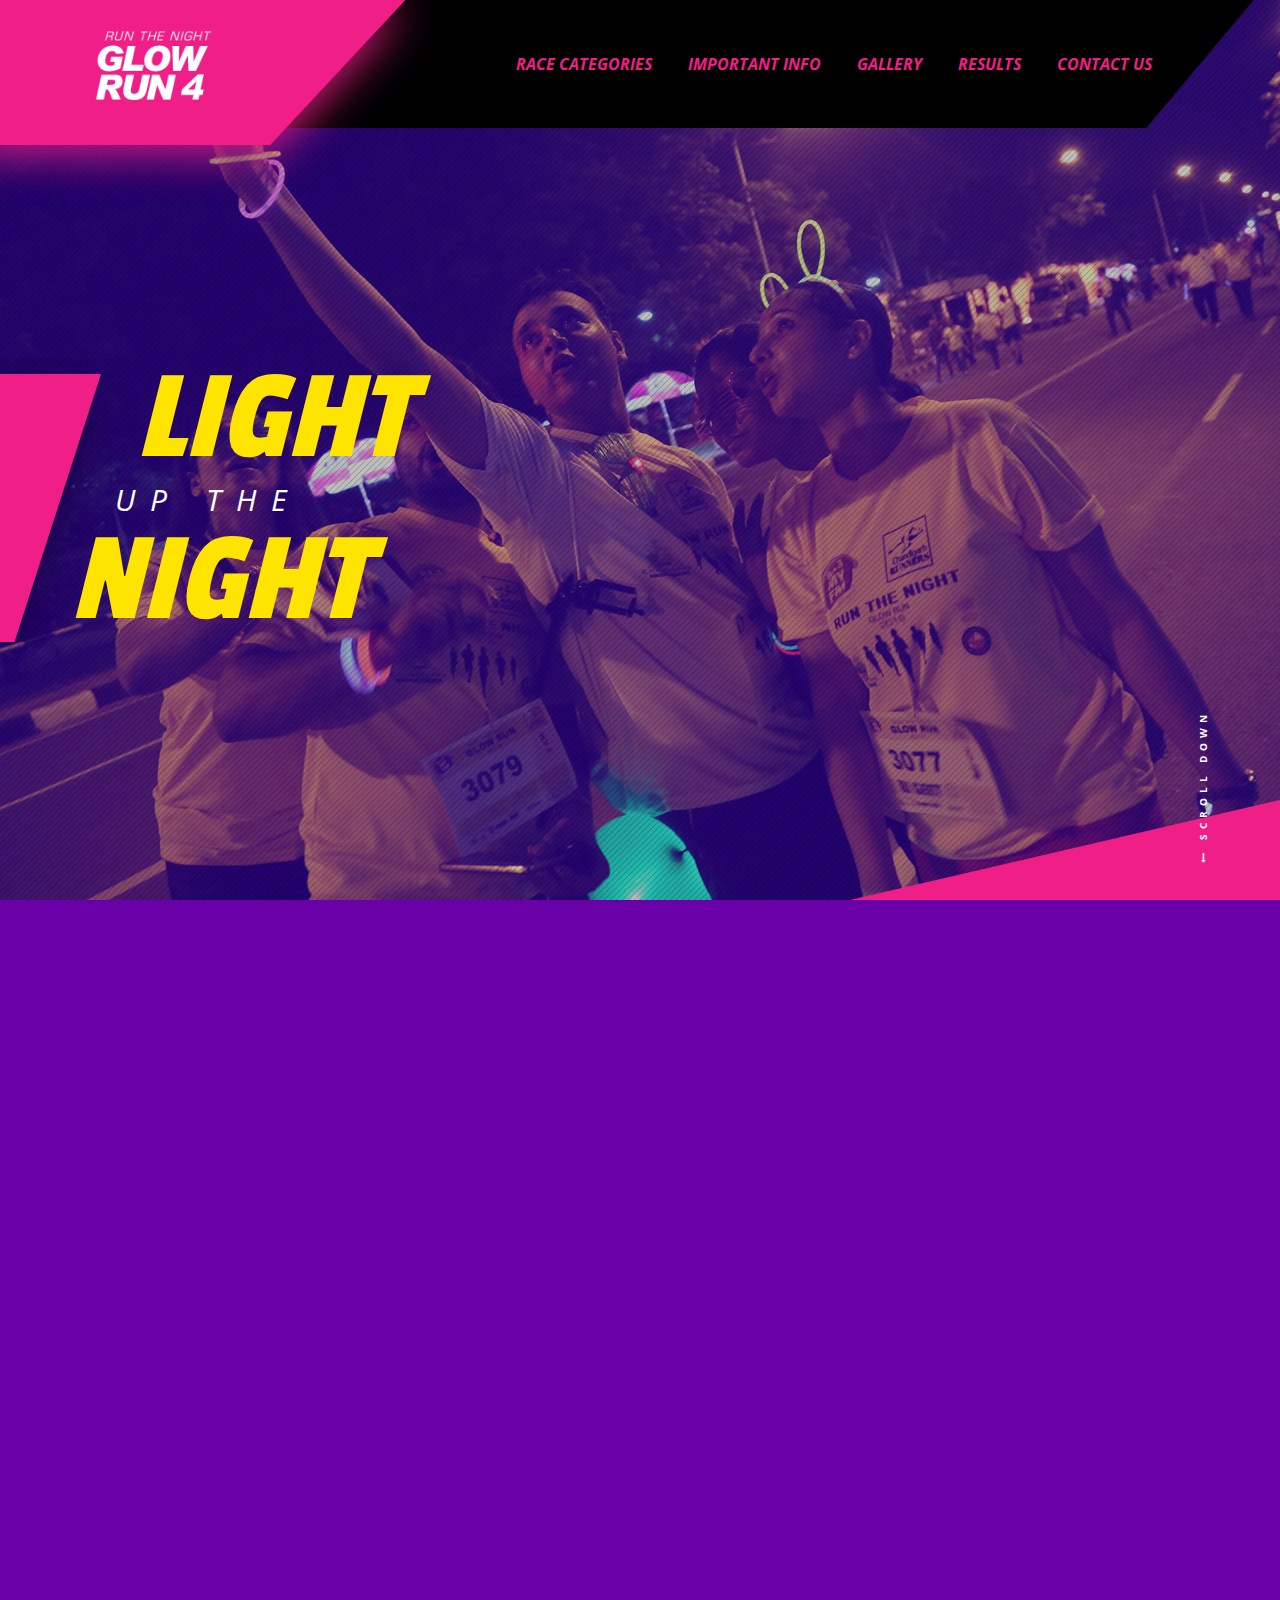
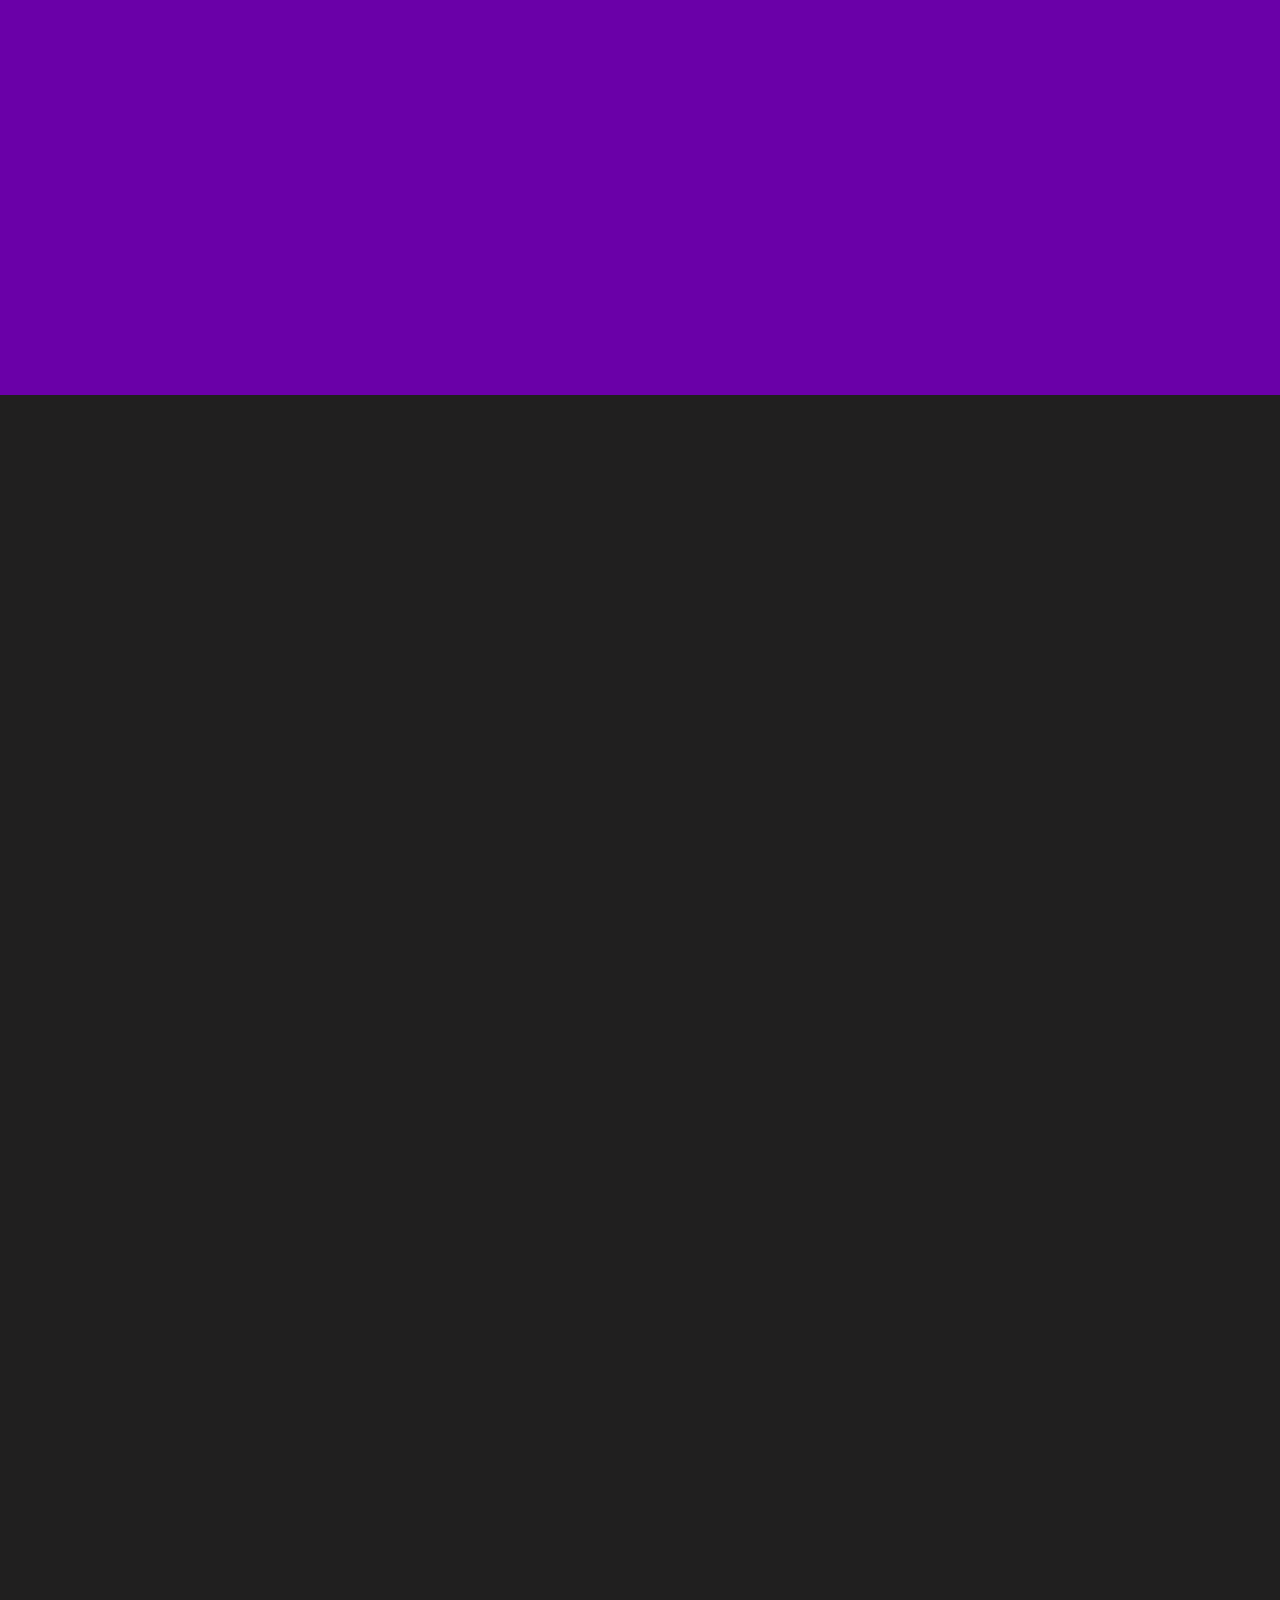
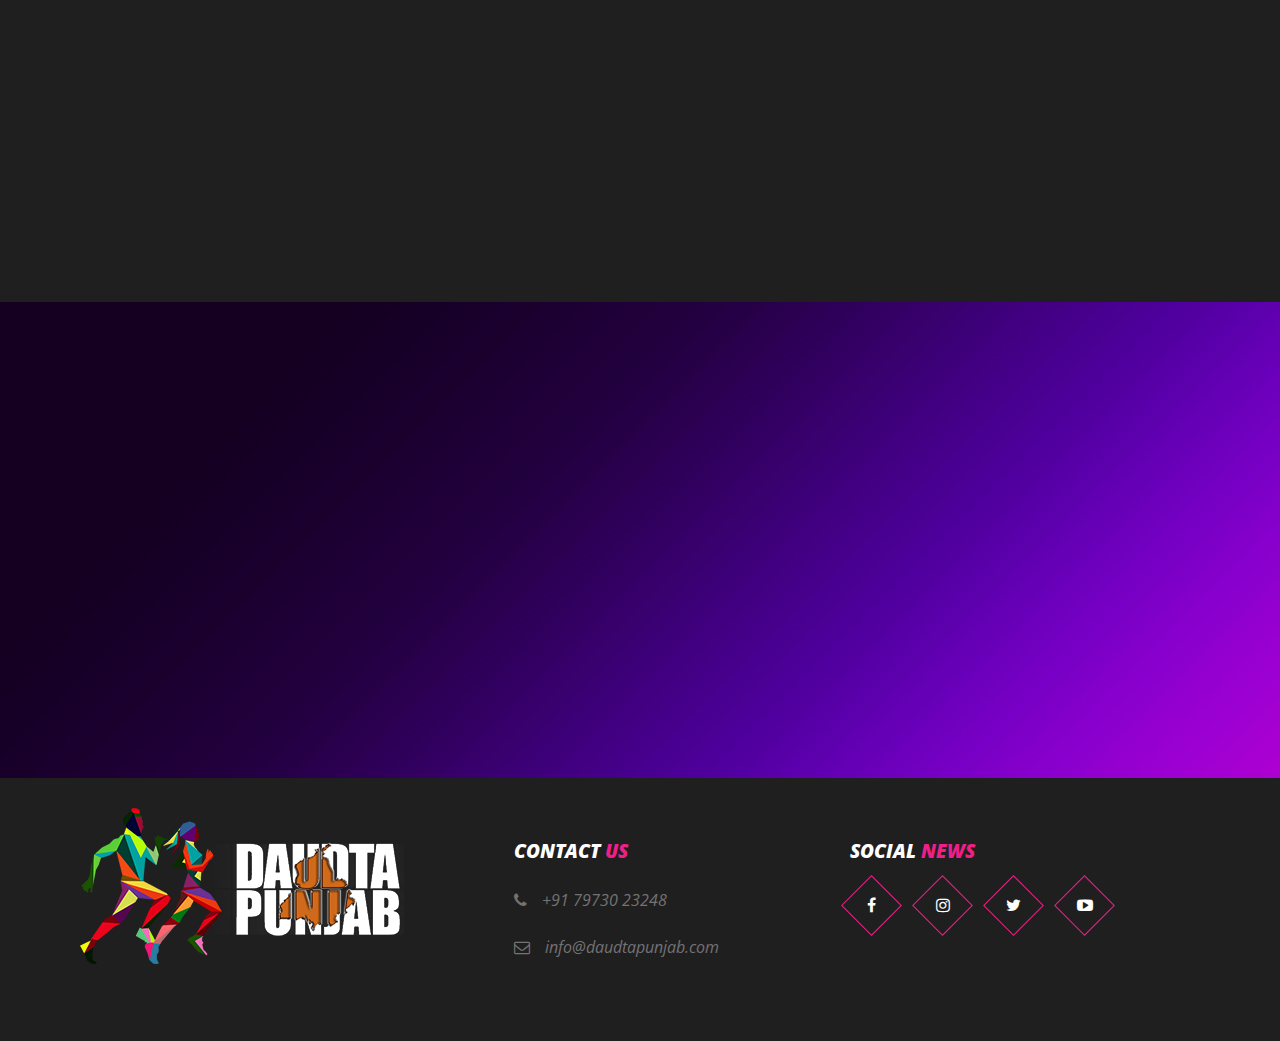
==== commit 6d60a452: "glow run races page and event info page" ====
--- a/glowrun/index.html
+++ b/glowrun/index.html
@@ -2,7 +2,8 @@
 <html lang="en">
 
 <head>
-    <!-- Global site tag (gtag.js) - Google Analytics -->
+    
+    <!-- Global site tag (gtag.js) - Google Analytics 
 <script async src="https://www.googletagmanager.com/gtag/js?id=UA-120909084-1"></script>
 <script>
   window.dataLayer = window.dataLayer || [];
@@ -10,7 +11,25 @@
   gtag('js', new Date());
 
   gtag('config', 'UA-120909084-1');
+</script> -->
+
+<!-- Facebook Pixel Code 
+<script>
+  !function(f,b,e,v,n,t,s)
+  {if(f.fbq)return;n=f.fbq=function(){n.callMethod?
+  n.callMethod.apply(n,arguments):n.queue.push(arguments)};
+  if(!f._fbq)f._fbq=n;n.push=n;n.loaded=!0;n.version='2.0';
+  n.queue=[];t=b.createElement(e);t.async=!0;
+  t.src=v;s=b.getElementsByTagName(e)[0];
+  s.parentNode.insertBefore(t,s)}(window, document,'script',
+  'https://connect.facebook.net/en_US/fbevents.js');
+  fbq('init', '185719625517368');
+  fbq('track', 'PageView');
 </script>
+<noscript><img height="1" width="1" style="display:none"
+  src="https://www.facebook.com/tr?id=185719625517368&ev=PageView&noscript=1"
+/></noscript>
+<!-- End Facebook Pixel Code -->
 
     <meta charset="utf-8">
     <meta name="viewport" content="width=device-width, initial-scale=1, maximum-scale=1, user-scalable=0">
@@ -30,7 +49,14 @@
 </head>
 
 <body id="mainBox" class="creamBg" data-spy="scroll" data-target="#bs-example-navbar-collapse-1" data-offset="150">
-    <div id="site-head">
+   
+   <!-- 
+    <script>
+        fbq('track', 'ViewContent');
+    </script> -->
+    
+
+    <div id="site-head"> 
 
         
 
@@ -59,10 +85,10 @@
                                     <!-- Collect the nav links, forms, and other content for toggling -->
                                     <div class="collapse navbar-collapse" id="bs-example-navbar-collapse-1">
                                         <ul class="nav navbar-nav navbar-right">
-                                            <li><a href="#updates">UPDATES</a></li>
-                                            <li><a href="#pricing">RACE CATEGORIES</a></li>
-                                            <!-- <li><a href="#">GALLERY</a></li>
-                                            <li><a href="#">RESULT</a></li> -->
+                                            <li><a href="races.html">RACE CATEGORIES</a></li>
+                                            <li><a href="info.html">IMPORTANT INFO</a></li>
+                                            <li><a href="#">GALLERY</a></li>
+                                            <li><a href="#">RESULTS</a></li>
                                             <li><a href="#footer">CONTACT US</a></li>
                                         </ul>
                                     </div>
@@ -123,7 +149,7 @@
                         <h3>CHANDIGARH</h3>
                     </div>
                     <div class="col-lg-12 col-md-12 col-sm-12 col-xs-12 pad-top-30">
-                        <h3><span>1st Discount closing on 30th June.</span></h3>
+                        <h3><span>Offline registrations now open.</span></h3>
                     </div>
                    <div class="coming-soon col-lg-12 col-md-12 col-sm-12 col-xs-12">
                         <h3>MORE UPDATES COMING SOON!</h3>
@@ -132,6 +158,28 @@
             </div>
         </section>
         <!-- Upcoming Section Ends -->
+        
+        <!-- Intro Section Begins -->
+        <section id="intro" class="intro pad-top-110 pad-bottom-110">
+            <div class="actionBg parallax"></div>
+            <div class="container-fluid no-padding">
+                <div class="row no-margin">
+                    <div class="col-lg-6 col-md-6 col-sm-12 col-xs-12 wow animated fadeInLeft" data-wow-delay="0.5s">
+                        <figure><img src="http://placehold.it/1920x930" alt="intro_image"></figure>
+                    </div>
+                    <div class="container">
+                        <div class="row">
+                            <div class="col-lg-6 col-md-6 col-sm-12 col-xs-12 pull-right wow animated fadeInRight" data-wow-delay="0.5s">
+                                <h2 class="sectionTitle">What is <span>GLOW RUN?</span></h2>
+                                <p> Daudta Punjab is a movement dedicated to the People of India, a movement to introduce sports and running as an activity to the youth to keep them engaged in lifestyles which will encourage improved health and wellness.</p>
+                                <p> Daudta Punjab stands for the Punjabi ethos of fighting for what is right, fighting to overcome, fighting to get to the top and never give up! </p>
+                            </div>
+                        </div>
+                    </div>
+                </div>
+            </div>
+        </section>
+        <!-- About Section Ends -->
         
          <!-- pricing Section Begins -->
         <section id="pricing" class="race-cards pad-top-115 pad-bottom-115">
@@ -153,36 +201,36 @@
                             <div class="element">
                                 <figure><img src="images/race-21k.jpg" alt="image" style="padding-top: 10px;" /></figure>
                                 <h4> REGISTRATION FEES </h4>
-                                <p> &#8377; 1200/- till 30th June<br>
-                                &#8377; 1700/- till 31st July<br>
-                                &#8377; 1800/- after 31st July </p>
+                                <p><span>&#8377;1200/- till 30th June <strong>(closed)</strong></span><br>
+                                &#8377;1700/- till 31st July<br>
+                                &#8377;1800/- after 31st July </p>
                             </div>
                         </div>
                         <div class="elemnt celement col-lg-3 col-md-3 col-sm-6 col-xs-12 transition sun">
                             <div class="element">
                                 <figure><img src="images/race-10k.jpg" alt="image" style="padding-top: 10px;" /></figure>
                                 <h4> REGISTRATION FEES </h4>
-                                <p> &#8377; 1000/- till 30th June<br>
-                                &#8377; 1500/- till 31st July<br>
-                                &#8377; 1600/- after 31st July </p>
+                                <p><span>&#8377;1000/- till 30th June <strong>(closed)</strong></span><br>
+                                &#8377;1500/- till 31st July<br>
+                                &#8377;1600/- after 31st July </p>
                             </div>
                         </div>
                         <div class="elemnt celement col-lg-3 col-md-3 col-sm-6 col-xs-12 transition sun">
                             <div class="element">
                                 <figure><img src="images/race-5k.jpg" alt="image" style="padding-top: 10px;" /></figure>
                                 <h4> REGISTRATION FEES </h4>
-                                <p> &#8377; 800/- till 30th June<br>
-                                &#8377; 1000/- till 31st July<br>
-                                &#8377; 1200/- after 31st July </p>
+                                <p><span>&#8377;800/- till 30th June <strong>(closed)</strong></span><br>
+                                &#8377;1000/- till 31st July<br>
+                                &#8377;1200/- after 31st July </p>
                             </div>
                         </div>
                         <div class="elemnt celement col-lg-3 col-md-3 col-sm-6 col-xs-12 transition sun">
                             <div class="element">
                                 <figure><img src="images/race-2k.jpg" alt="image" style="padding-top: 10px;" /></figure>
                                 <h4> REGISTRATION FEES </h4>
-                                <p> &#8377; 800/- till 30th June<br>
-                                &#8377; 1000/- till 31st July<br>
-                                &#8377; 1200/- after 31st July </p>
+                                <p><span>&#8377;800/- till 30th June <strong>(closed)</strong></span><br>
+                                &#8377;1000/- till 31st July<br>
+                                &#8377;1200/- after 31st July </p>
                             </div>
                         </div>
                         
@@ -192,13 +240,128 @@
                 <div class="row wow animated fadeInUp" data-wow-delay="0.5s">
                     <div class="col-lg-12 col-md-12 col-sm-12 col-xs-12">
                         <div class="register-fill-btn">
-                            <a href="https://www.townscript.com/e/run-the-night-glow-run-4-243442" target="_blank" class="fill-btn">REGISTER HERE</a>
-                        </div>
-                    </div>
-                </div>
-            </div>
-        </section>
-        <!-- Class Section Ends -->
+                            <a href="https://www.townscript.com/e/run-the-night-glow-run-4-243442" target="_blank" class="fill-btn">CLICK HERE TO REGISTER</a>
+                        </div>
+                    </div>
+                </div>
+            </div>
+        </section>
+        <!-- races Section Ends -->
+        
+        <!-- Race icons Section Begins -->
+        <section id="race-icons" class="race-icons pad-top-60 pad-bottom-110">
+            <div class="actionBg parallax"></div>
+            <div class="container">
+                <div class="secHead wow fadeInLeft animated" data-wow-delay="0.5s">
+                    <div class="skewpink"></div>
+                    <div class="row">
+                        <div class="col-lg-12 col-md-12 col-sm-12 col-xs-12">
+                            <div class="titleText">
+                                <h6 class="titleTop">GET INSPIRED</h6>
+                                <h2 class="sectionTitle pad-bottom-60">RUN <span>ICONS</span></h2>
+                            </div>
+                        </div>
+                    </div>
+                </div>
+                <div class="row">
+                    <div class="col-lg-12 col-md-12 col-sm-12 col-xs-12 wow animated fadeInUp" data-wow-delay="0.5s">
+                        <div class="col-lg-1 col-md-1 col-sm-1 col-xs-12"></div>
+                        <div class="col-lg-10 col-md-10 col-sm-10 col-xs-12">
+                            <div class="iconsSlide">
+                                <div id="owl-testimonial" class="testimonial-slider">
+                                    <div class="item">
+                                        <img src="http://placehold.it/403x380" alt="icon1">
+                                        <div class="spacer left">
+                                            <div class="mask"></div>
+                                        </div>
+                                        <h4> RUN ICON 1 </h4>
+                                        
+                                    </div>
+                                    <div class="item">
+                                        <img src="http://placehold.it/403x380" alt="icon2" />
+                                        <div class="spacer left">
+                                            <div class="mask"></div>
+                                        </div>
+                                        
+                                        <h4> RUN ICON 2 </h4>
+                                    </div>
+                                    <div class="item">
+                                        <img src="http://placehold.it/403x380" alt="icon3" />
+                                        <div class="spacer left">
+                                            <div class="mask"></div>
+                                        </div>
+                                        
+                                        <h4> RUN ICON 3 </h4>
+                                    </div>
+                                    <div class="item">
+                                        <img src="http://placehold.it/403x380" alt="alcis_sports" />
+                                        <div class="spacer left">
+                                            <div class="mask"></div>
+                                        </div>
+                                        
+                                        <h4> RUN ICON 4 </h4>
+                                    </div>
+                                </div>
+                            </div>
+                            <div class="col-lg-1 col-md-1 col-sm-1 col-xs-12"></div>
+                        </div>
+                    </div>
+                </div>
+            </div>
+        </section>
+        <!-- Race icons Section Ends --> 
+        
+        <!-- Sponsors section Begins -->
+        <section id="sponsors" class="sponsors sponsors-list pad-top-60 pad-bottom-110">
+            <div class="actionBg"></div>
+            <div class="container pr">
+                <div class="secHead wow fadeInLeft animated" data-wow-delay="0.5s">
+                    <div class="skewpink"></div>
+                    <div class="row">
+                        <div class="col-lg-12 col-md-12 col-sm-12 col-xs-12">
+                            <div class="titleText">
+                                <h6 class="titleTop">SUPPORT &amp; PARTNES</h6>
+                                <h2 class="sectionTitle">OUR <span>SPONSORS</span></h2>
+                            </div>
+                        </div>
+                    </div>
+                </div>
+                <div class="row wow animated fadeInUp" data-wow-delay="0.5s">
+                    <div class="col-lg-12 col-md-12 col-sm-12 col-xs-12">
+                        <p class="sponsors-intro">Small 2 line message for sponsors </p>
+                    </div>
+                    <div id="owl-news">
+                        <div class="item">
+                            <figure> <img src="http://placehold.it/622x640" alt="icon1" /> </figure>
+                            <h4>SPONSOR 1</h4>
+                        </div>
+                        <div class="item">
+                            <figure> <img src="http://placehold.it/622x640" alt="spo2" /> </figure>
+                            <h4>SPONSOR 2</h4>
+                        </div>
+                        <div class="item">
+                            <figure> <img src="http://placehold.it/622x640" alt="spot3" /> </figure>
+                            <h4>SPONSOR 3</h4>
+                        </div>
+                        <div class="item">
+                            <figure> <img src="http://placehold.it/622x640" alt="spot4" /> </figure>
+                            <h4>SPONSOR 4</h4>
+                        </div>
+                        <div class="item">
+                            <figure> <img src="http://placehold.it/622x640" alt="spot5" /> </figure>
+                            <h4>SPONSOR 5</h4>
+                        </div>
+                        <div class="item">
+                            <figure> <img src="http://placehold.it/622x640" alt="spot6" /> </figure>
+                            <h4>SPONSOR 6</h4>
+                        </div>
+                        
+                    </div>
+                    
+                </div>
+            </div>
+        </section>
+        <!-- SPonsors Section Ends -->
         
         
 
--- a/glowrun/css/style.css
+++ b/glowrun/css/style.css
@@ -8,7 +8,15 @@
 3.  site head css
 4.  Banner css
 5.  Updates css
-6.  Race-cards css
+6.  Intro css
+7.  Race-cards css
+8.  Run Icons css
+9.  Sponsors css
+10. inner pages css
+-------- race cetgories pages begins -------
+11. Race categories css
+
+
 
 
 5. Latest result css
@@ -1052,6 +1060,7 @@
 }
 
 .menuBar .navbar-default .navbar-nav>.active>a,
+.menuBar .navbar-default .navbar-nav>li>a.active-page,
 .menuBar .navbar-default .navbar-nav>.active>a:focus,
 .menuBar .navbar-default .navbar-nav>.active>a:hover,
 .menuBar .navbar-default .navbar-nav>li>a:focus,
@@ -1325,7 +1334,43 @@
     color: #201f1f;
 }
 
-/* 6. race-cards css */
+
+/* 6. Intro css */
+
+.intro {
+    position: relative;
+    background-color: #6a00a8;
+    
+}
+
+.intro .actionBg {
+    position: absolute;
+    top: 0;
+    bottom: 0;
+    opacity: 0.8;
+    background: url('../images/glow-run_pattern.jpg') no-repeat bottom;
+    width: 100%;
+    /*height: 100%;*/
+}
+
+
+.intro p {
+    margin-bottom: 35px;
+    font-style: italic;
+    color: #fff;
+}
+
+.intro p:last-child {
+    margin-bottom: 50px;
+}
+
+.intro .titleTop {
+    margin-left: 12px;
+}
+
+
+
+/* 7. race-cards css */
 
 .race-cards {
     position: relative;
@@ -1575,6 +1620,15 @@
     font-style: italic;
 }
 
+strong {
+    font-weight: 900;
+}
+
+.element p span {
+    font-size: 0.8rem;
+    
+}
+
 .element-btn {
     float: left;
     clear: both;
@@ -1634,71 +1688,536 @@
     box-shadow: 0px 10px 50px -10px rgb(32, 31, 31);
 }
 
-
-/* ----------------- old css -------------------------- */
-
-
-/* 5. latest-result css */
-
-.latest-result {
-    position: relative;
-    background-color: #9cc16e;
-}
-
-.latest-result .titleTop,
-.latest-result .sectionTitle {
-    color: #fff;
-}
-
-.latest-result .actionBg {
+/*8. Run Icons css*/
+
+.race-icons {
+    position: relative;
+    background-color: #201f1f;
+}
+
+.race-icons .actionBg {
     position: absolute;
     top: 0;
     bottom: 0;
-    opacity: 0.2;
-    background: url('../images/upcoming.jpg') no-repeat center;
+    opacity: 0.8;
+    background: url('../../images/race-hard_banner.jpg') no-repeat center;
+    width: 100%;
+    height: 100%;
+}
+
+
+.spacer {
+    display: inline-block;
+    position: relative;
+    display: block;
+    width: 100%;
+    height: 2px;
+    background-image: -moz-linear-gradient(left, rgba(255, 0, 0, 0) 0%, rgba(255, 0, 0, 0) 15%, rgb(239, 31, 135) 50%, rgba(255, 0, 0, 0) 85%, rgba(255, 0, 0, 0) 100%);
+    background-image: -webkit-gradient(linear, left top, right top, color-stop(0%, rgba(255, 0, 0, 0)), color-stop(15%, rgba(255, 0, 0, 0)), color-stop(50%, rgb(239, 31, 135)), color-stop(85%, rgba(255, 0, 0, 0)), color-stop(100%, rgba(255, 0, 0, 0)));
+    background-image: -webkit-linear-gradient(left, rgba(255, 0, 0, 0) 0%, rgba(255, 0, 0, 0) 15%, rgb(239, 31, 135) 50%, rgba(255, 0, 0, 0) 85%, rgba(255, 0, 0, 0) 100%);
+    background-image: -o-linear-gradient(left, rgba(255, 0, 0, 0) 0%, rgba(255, 0, 0, 0) 15%, rgb(239, 31, 135) 50%, rgba(255, 0, 0, 0) 85%, rgba(255, 0, 0, 0) 100%);
+    background-image: -ms-linear-gradient(left, rgba(255, 0, 0, 0) 0%, rgba(255, 0, 0, 0) 15%, rgb(239, 31, 135) 50%, rgba(255, 0, 0, 0) 85%, rgba(255, 0, 0, 0) 100%);
+    background-image: linear-gradient(to right, rgba(255, 0, 0, 0) 0%, rgba(255, 0, 0, 0) 15%, rgb(239, 31, 135) 50%, rgba(255, 0, 0, 0) 85%, rgba(255, 0, 0, 0) 100%);
+}
+
+.iconsSlide .item {
+    text-align: center;
+}
+
+.iconsSlide .item p {
+    color: #fff;
+    font-style: italic;
+    margin-top: 52px;
+}
+
+.iconsSlide .item h4 {
+    font-weight: 900;
+    color: #ef1f87;
+    text-transform: uppercase;
+    font-style: italic;
+    margin-top: 52px;
+}
+
+.iconsSlide .item h5 {
+    color: #737373;
+    font-style: italic;
+    text-transform: uppercase;
+    font-weight: 600;
+}
+
+.iconsSlide .item img {
+    width: auto;
+    margin: 0 auto;
+}
+
+.iconsSlide .owl-nav .owl-prev,
+.iconsSlide .owl-nav .owl-next {
+    display: inline-block !important;
+    font-size: 0;
+    width: 60px;
+    background-color: #ffe400;
+    transform: skew(-29.6deg);
+    -webkit-transform: skew(-29.6deg);
+    -moz-transform: skew(-29.6deg);
+    -o-transform: skew(-29.6deg);
+    box-shadow: 0px 10px 50px -10px rgba(0, 0, 0, 0.5);
+}
+
+.iconsSlide .owl-nav .owl-next:before {
+    font-family: FontAwesome;
+    content: "\f178";
+    display: inline-block;
+    font-size: 30px;
+    color: #201f1f;
+    line-height: normal;
+    transform: skew(29.6deg);
+    -webkit-transform: skew(29.6deg);
+    -moz-transform: skew(29.6deg);
+    -o-transform: skew(29.6deg);
+    padding: 9px 15px;
+}
+
+.iconsSlide .owl-nav .owl-prev {
+    margin-right: 25px;
+}
+
+.iconsSlide .owl-nav .owl-prev:before {
+    font-family: FontAwesome;
+    content: "\f177";
+    display: inline-block;
+    font-size: 30px;
+    color: #201f1f;
+    line-height: normal;
+    transform: skew(29.6deg);
+    -webkit-transform: skew(29.6deg);
+    -moz-transform: skew(29.6deg);
+    -o-transform: skew(29.6deg);
+    padding: 9px 15px;
+}
+
+.iconsSlide .owl-nav {
+    text-align: center;
+    margin-top: 60px;
+}
+
+
+/* 9. Sponsors css */
+
+.sponsors {
+    position: relative;
+    background-color: #6a00a8;
+}
+
+.sponsors .actionBg {
+    position: absolute;
+    top: 0;
+    bottom: 0;
+    opacity: 0.8;
+    background: url('../images/glow-run_pattern.jpg') no-repeat bottom;
     width: 100%;
     /*height: 100%;*/
 }
-
-.latest-result h3 {
-    text-align: center;
+.sponsors.sponsors-list .owl-carousel .owl-item img,
+.hot-news figure {
+    width: 100%;
+    margin: 0 0 30px;
+}
+
+.sponsors.sponsors-list .owl-carousel .owl-item .news-comments img,
+.hot-news .news-comments img,
+.news-comments a img {
+    width: auto;
+    margin: 2px 6px 0 0;
+    float: left;
+}
+
+.sponsors .item h4 {
+    color: #ef1f87;
     font-weight: 900;
-    color: #fff;
-    font-style: italic;
-}
-
-.latest-result h3 span {
-    text-align: center;
+    text-transform: uppercase;
+    font-style: italic;
+    margin-bottom: 13px;
+}
+
+.sponsors-intro {
+    font-style: italic;
+    padding-right: 20%;
+    color: #fff;
+}
+
+.sponsors-list .owl-carousel .owl-item img {
+    display: inline-block;
+    width: 73%;
+    margin: 80px 0 40px;
+}
+
+.item {
+    padding: 0 15px;
+}
+
+.owl-carousel .item .element {
+    margin-bottom: 85px;
+}
+
+
+.sponsors-list .owl-carousel.owl-loaded {
+    display: inline-block;
+    width: 100%;
+    padding-top: 56px;
+}
+
+.sponsors-list .owl-nav .owl-prev,
+.sponsors-list .owl-nav .owl-next {
+    display: block !important;
+    position: absolute;
+    top: -30px;
+    font-size: 0;
+    background-color: #ffe400;
+    transform: skew(-29.6deg);
+    -webkit-transform: skew(-29.6deg);
+    -moz-transform: skew(-29.6deg);
+    -o-transform: skew(-29.6deg);
+    box-shadow: 0px 15px 20px -12px rgba(0, 0, 0, 0.5);
+}
+
+.sponsors-list .owl-nav .owl-next {
+    right: 0;
+}
+
+.sponsors-list .owl-nav .owl-next:before {
+    font-family: FontAwesome;
+    content: "\f178";
+    display: inline-block;
+    font-size: 30px;
+    color: #201f1f;
+    line-height: normal;
+    transform: skew(29.6deg);
+    -webkit-transform: skew(29.6deg);
+    -moz-transform: skew(29.6deg);
+    -o-transform: skew(29.6deg);
+    padding: 9px 15px;
+}
+
+.sponsors-list .owl-nav .owl-prev {
+    left: auto;
+    right: 75px;
+}
+
+.sponsors-list .owl-nav .owl-prev:before {
+    font-family: FontAwesome;
+    content: "\f177";
+    display: inline-block;
+    font-size: 30px;
+    color: #201f1f;
+    line-height: normal;
+    transform: skew(29.6deg);
+    -webkit-transform: skew(29.6deg);
+    -moz-transform: skew(29.6deg);
+    -o-transform: skew(29.6deg);
+    padding: 9px 15px;
+}
+
+.sponsors-list .fill-btn {
+    width: 90%;
+    transform: translate(0%, 0);
+    -webkit-transform: translate(0%, 0);
+    -moz-transform: translate(0%, 0);
+    -ms-transform: translate(0%, 0);
+    position: static;
+    position: absolute;
+    left: 3%;
+    top: 0;
+    line-height: normal;
+    height: 50px;
+    margin: 0 15px;
+}
+
+.sponsors-list .fill-btn.circled {
+    visibility: hidden;
+    opacity: 0;
+    border-radius: 50%;
+    width: 50px;
+    height: 50px;
+    -webkit-animation: fadeIn 1s;
+    animation: fadeIn 1s;
+}
+
+@-webkit-keyframes fadeIn {
+    0% {
+        opacity: 0;
+    }
+    25% {
+        opacity: 0.5;
+    }
+    50% {
+        opacity: 5;
+    }
+    75% {
+        opacity: 7.5;
+    }
+    100% {
+        opacity: 1;
+    }
+}
+
+@keyframes fadeIn {
+    0% {
+        opacity: 0;
+    }
+    25% {
+        opacity: 0.5;
+    }
+    50% {
+        opacity: 5;
+    }
+    75% {
+        opacity: 7.5;
+    }
+    100% {
+        opacity: 1;
+    }
+}
+
+.sponsors-list .element .fill-btn.circled {
+    left: 58%;
+}
+
+.sponsors-list .element .fill-btn.circled:last-child {
+    right: 3%;
+    left: auto;
+}
+
+.sponsors-list .element:hover .fill-btn {
+    width: 199px;
+    float: left;
+}
+
+.sponsors-list .element:hover .fill-btn.circled {
+    width: 50px;
+    visibility: visible;
+    opacity: 1;
+}
+
+/* 10. Inner pages csss */
+.inner-pages {
+    position: relative;
+}
+
+.inner-banner {
+    overflow: hidden;
+}
+
+.inner-banner .bannerText {
+    left: 0;
+    text-align: left;
+    padding: 90px 0;
+}
+
+.inner-banner .bannerText h1 {
+    color: #ffe400;
+    font-size: 80px;
+    font-style: italic;
+    font-family: 'Passion One', cursive;
+}
+
+.inner-banner .bannerText h3 {
+    color: #fff;
+    position: relative;
+    text-transform: uppercase;
+    font-style: italic;
+}
+
+.inner-banner .bannerText p {
+    color: #ffe400;
+    font-style: italic;
+    
+}
+
+
+
+
+ /*11. Race categories css */
+ 
+
+
+.races-banner {
+    background-color: #201f1f;
+    position: relative;
+}
+
+.races-banner:before {
+    content: '';
+    display: inline-block;
+    width: 100%;
+    height: 100%;
+    position: absolute;
+    top: 0;
+    left: 0;
+    background: url('../images/glow-run_pattern.jpg') no-repeat fixed bottom;
+    opacity: 0.3;
+}
+
+.race-categories {
+    position: relative;
+    
+}
+
+.race-categories .race-pic {
+    background-color: transparent;
+    position: relative;
+    padding: 0;
+    box-shadow: 0 10px 20px -10px rgba(0, 0, 0, 0.2);
+    z-index: 1;
+    margin-bottom: 15px;
+}
+
+.race-info-heading h2 {
+    font-size: 36px;
+    line-height: 30px;
+    text-align: left;
+    font-weight: 900;
+    color: #ef1f87;
+    font-style: italic;
+}
+
+.race-info-heading h2 span {
+    font-size: 20px;
     font-weight: 600;
     color: #fff;
-    font-style: italic;
-}
-
-
-.latest-result-fill-btn {
-    text-align: center;
-    margin-top: 20px;
-}
-
-.latest-result-fill-btn .fill-btn {
-    position: static;
-    transform: translate(0%, 0%);
-    -webkit-transform: translate(0%, 0%);
-    -moz-transform: translate(0%, 0%);
-    -ms-transform: translate(0%, 0%);
-    float: none;
-    width: 285px;
-    display: inline-block;
-    margin: 0 auto;
-    line-height: 50px;
-    padding: 0 5px;
-}
-
-.latest-result-fill-btn .fill-btn:hover {
-    background-color: #ef1f87;
-    box-shadow: 0px 10px 50px -10px rgb(254, 227, 1);
-    color: #201f1f;
-}
+}
+
+.race-info-detail {
+    margin-top: 40px;
+    margin-bottom: 60px;
+}
+
+.race-info-detail h3 {
+    font-size: 20px;
+    font-weight: 900;
+    color: #ef1f87;
+    font-style: italic;
+}
+
+.race-info-detail h3 span {
+    font-weight: 600;
+    color: #fff;
+}
+
+.important-notes{
+    margin-top: 40px;
+}
+
+.important-notes p {
+    color: #fff;
+    font-style: italic;
+}
+
+.important-notes p span {
+    color: #ffe400;
+    font-style: italic;
+    font-weight: 900;
+}
+
+
+/*12. Important info css*/
+
+.info-banner {
+    position: relative;
+}
+
+.info-banner:before {
+    content: '';
+    display: inline-block;
+    width: 100%;
+    height: 100%;
+    position: absolute;
+    top: 0;
+    left: 0;
+    background: url('../images/glow-run_pattern.jpg') no-repeat fixed bottom;
+    
+}
+
+.bib-expo {
+    position: relative;
+    
+}
+
+
+
+
+.bib-expo-heading h2 {
+    font-size: 36px;
+    line-height: 30px;
+    text-align: left;
+    font-weight: 900;
+    color: #ef1f87;
+    font-style: italic;
+}
+
+.bib-expo-heading h2 span {
+    font-size: 20px;
+    font-weight: 600;
+    color: #fff;
+}
+
+.bib-expo-detail {
+    margin-top: 40px;
+    margin-bottom: 60px;
+}
+
+.bib-expo-detail h3 {
+    font-size: 20px;
+    font-weight: 900;
+    color: #ef1f87;
+    font-style: italic;
+}
+
+.bib-expo-detail h3 span {
+    font-weight: 600;
+    color: #fff;
+}
+
+.event-info {
+    position: relative;
+    
+}
+
+.event-info-heading h2 {
+    font-size: 36px;
+    line-height: 30px;
+    text-align: left;
+    font-weight: 900;
+    color: #ef1f87;
+    font-style: italic;
+}
+
+.event-info-heading h2 span {
+    font-size: 20px;
+    font-weight: 600;
+    color: #fff;
+}
+
+.event-info-detail {
+    margin-bottom: 60px;
+}
+
+.event-info-detail h3 {
+    font-size: 20px;
+    font-weight: 900;
+    color: #ef1f87;
+    font-style: italic;
+}
+
+.event-info-detail h3 span {
+    font-weight: 600;
+    color: #fff;
+}
+
+
+
+
+
+/* ----------------- old css -------------------------- */
 
 
 /* 5. Boxes CSS */
@@ -2178,7 +2697,7 @@
 
 .products p {
     font-style: italic;
-    color: #737373;
+    color: #fff;
 }
 
 .procap {
@@ -3242,50 +3761,8 @@
 
 /* 18. inner Page css */
 
-.inner-pages {
-    position: relative;
-}
-
-.inner-banner {
-    overflow: hidden;
-}
-
-.about-banner {
-    background-color: #201f1f;
-    position: relative;
-}
-
-.about-banner:before {
-    content: '';
-    display: inline-block;
-    width: 100%;
-    height: 100%;
-    position: absolute;
-    top: 0;
-    left: 0;
-    background: url('../images/home_banner_2.jpg') no-repeat fixed center;
-    opacity: 0.3;
-}
-
-.inner-banner .bannerText {
-    left: 0;
-    text-align: left;
-    padding: 90px 0;
-}
-
-.inner-banner .bannerText h1 {
-    color: #ffd322;
-    font-size: 80px;
-    font-style: italic;
-    font-family: 'Passion One', cursive;
-}
-
-
-.inner-banner .bannerText p {
-    color: #ffd322;
-    font-style: italic;
-    
-}
+
+
 
 .inner-banner .bannerText ol {
     background-color: transparent;
--- a/glowrun/css/media.css
+++ b/glowrun/css/media.css
@@ -174,10 +174,10 @@
     #feature {
         background-position: top right -160px;
     }
-    .products .owl-nav .owl-next {
+    .sponsors-list .owl-nav .owl-next {
         right: 25px;
     }
-    .products .owl-nav .owl-prev {
+    .sponsors-list .owl-nav .owl-prev {
         left: auto;
         right: 100px;
     }
@@ -241,7 +241,7 @@
         -webkit-transform: translate3d(-649%, 0, 0);
         transform: translate3d(-649%, 0, 0);
     }
-    .products .owl-carousel .owl-item img {
+    .sponsors-list .owl-carousel .owl-item img {
         width: 53%;
         margin: 60px 0 20px;
     }
@@ -540,7 +540,7 @@
     #feature {
         background-position: top left;
     }
-    .products .owl-carousel .owl-item img {
+    .sponsors-list .owl-carousel .owl-item img {
         width: 43%;
         margin: 40px 0 20px;
     }
@@ -727,26 +727,26 @@
     .pricebox .fill-btn {
         max-width: 280px;
     }
-    .products .owl-nav .owl-prev,
-    .products .owl-nav .owl-next {
+    .sponsors-list .owl-nav .owl-prev,
+    .sponsors-list .owl-nav .owl-next {
         position: static;
         width: 60px;
         display: inline-block !important;
         margin: 5px 12.5px;
     }
-    .news.products .owl-nav .owl-prev,
-    .news.products .owl-nav .owl-next {
+    .sponsor.sponsors-list .owl-nav .owl-prev,
+    .sponsor.sponsors-list .owl-nav .owl-next {
         margin: 5px 12.5px 0;
     }
     #classbox .element h4 {
         margin-bottom: 10px;
     }
-    .products .owl-controls {
+    .sponsors-list .owl-controls {
         text-align: center;
         /*position: relative;
         top: -30px;*/
     }
-    .news.products .owl-controls {
+    .sponsor.sponsors-list .owl-controls {
         /*text-align: center;
         position: relative;
         top: 0px;*/
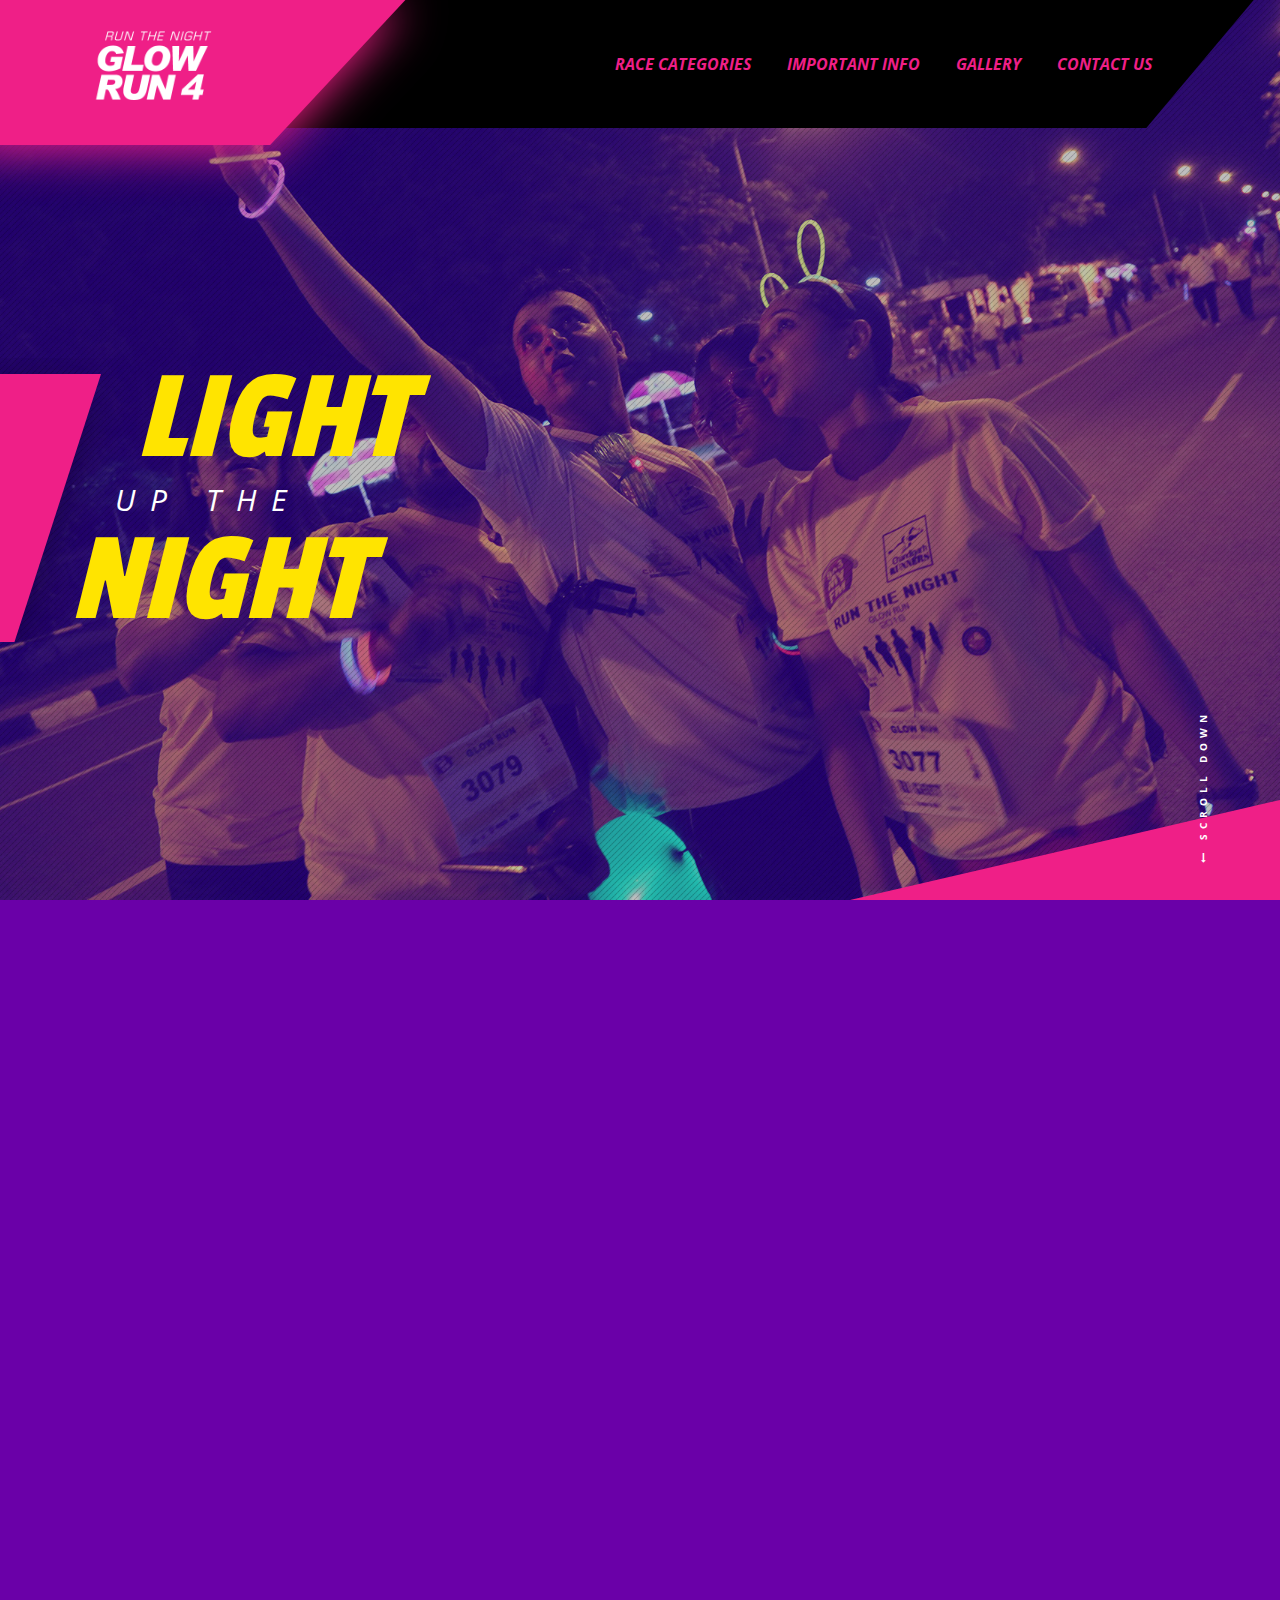
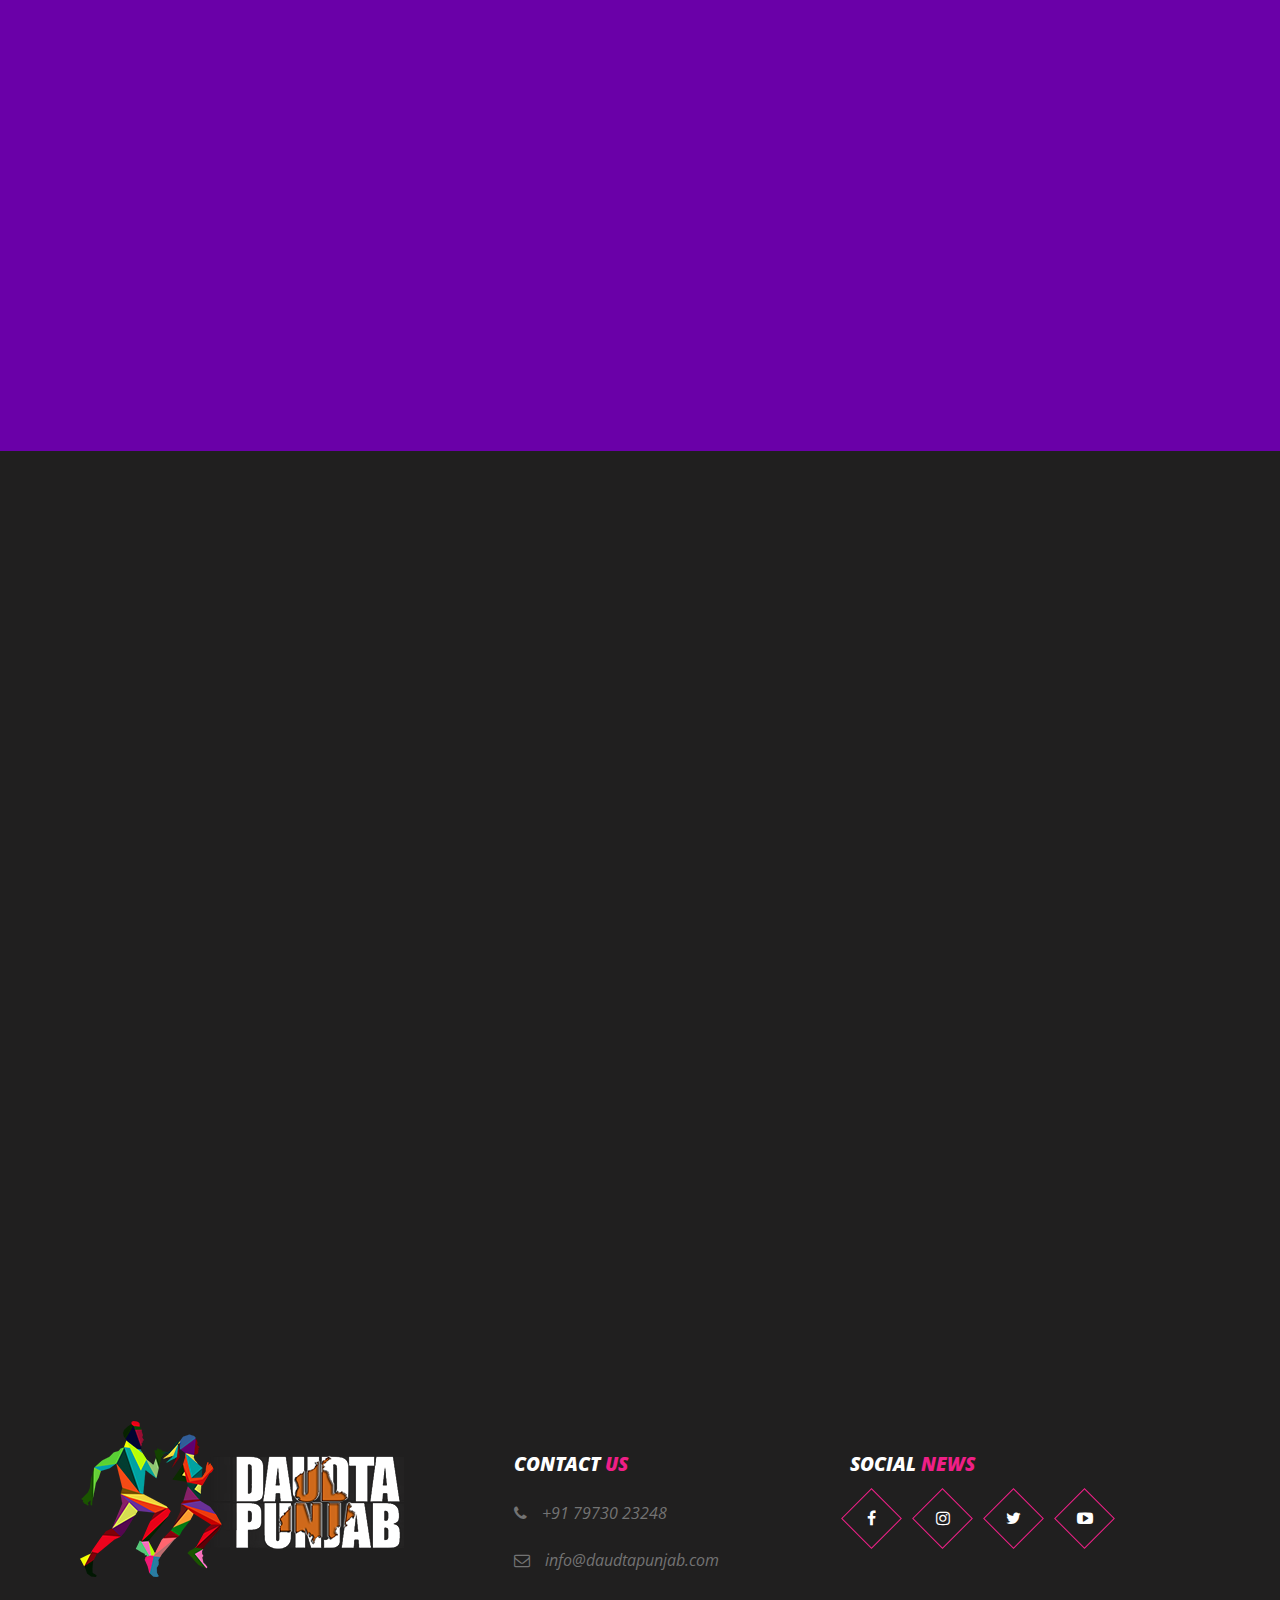
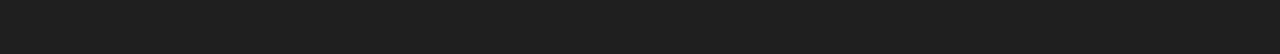
==== commit 1272aad5: "glow run event info and gradient added" ====
--- a/glowrun/index.html
+++ b/glowrun/index.html
@@ -87,8 +87,8 @@
                                         <ul class="nav navbar-nav navbar-right">
                                             <li><a href="races.html">RACE CATEGORIES</a></li>
                                             <li><a href="info.html">IMPORTANT INFO</a></li>
-                                            <li><a href="#">GALLERY</a></li>
-                                            <li><a href="#">RESULTS</a></li>
+                                            <li><a href="gallery.html">GALLERY</a></li>
+                                            <!--<li><a href="#">RESULTS</a></li>-->
                                             <li><a href="#footer">CONTACT US</a></li>
                                         </ul>
                                     </div>
@@ -165,14 +165,14 @@
             <div class="container-fluid no-padding">
                 <div class="row no-margin">
                     <div class="col-lg-6 col-md-6 col-sm-12 col-xs-12 wow animated fadeInLeft" data-wow-delay="0.5s">
-                        <figure><img src="http://placehold.it/1920x930" alt="intro_image"></figure>
+                        <figure><img src="images/about_glowrun.jpg" alt="intro_image"></figure>
                     </div>
                     <div class="container">
                         <div class="row">
                             <div class="col-lg-6 col-md-6 col-sm-12 col-xs-12 pull-right wow animated fadeInRight" data-wow-delay="0.5s">
                                 <h2 class="sectionTitle">What is <span>GLOW RUN?</span></h2>
-                                <p> Daudta Punjab is a movement dedicated to the People of India, a movement to introduce sports and running as an activity to the youth to keep them engaged in lifestyles which will encourage improved health and wellness.</p>
-                                <p> Daudta Punjab stands for the Punjabi ethos of fighting for what is right, fighting to overcome, fighting to get to the top and never give up! </p>
+                                <p> First conceived and executed in the summer of 2015, 'Run The Night - Glow Run' is the most popular night running event in the region. And with over 2500 participants in 2017 edition from across the country and borders, the Mega event has been the most talked about in Chandigarh's recent history.</p>
+                                <p> 'Run The Night - Glow Run' is not just a run-of-the-mill event but it stands for social causes by creating awareness. Our event not only stands for the safety of women but also believes in empowering them to become stronger, healthier and safer. </p>
                             </div>
                         </div>
                     </div>
@@ -228,9 +228,9 @@
                             <div class="element">
                                 <figure><img src="images/race-2k.jpg" alt="image" style="padding-top: 10px;" /></figure>
                                 <h4> REGISTRATION FEES </h4>
-                                <p><span>&#8377;800/- till 30th June <strong>(closed)</strong></span><br>
-                                &#8377;1000/- till 31st July<br>
-                                &#8377;1200/- after 31st July </p>
+                                <p><span>&#8377;700/- till 30th June <strong>(closed)</strong></span><br>
+                                &#8377;700/- till 31st July<br>
+                                &#8377;800/- after 31st July </p>
                             </div>
                         </div>
                         
@@ -249,118 +249,118 @@
         <!-- races Section Ends -->
         
         <!-- Race icons Section Begins -->
-        <section id="race-icons" class="race-icons pad-top-60 pad-bottom-110">
-            <div class="actionBg parallax"></div>
-            <div class="container">
-                <div class="secHead wow fadeInLeft animated" data-wow-delay="0.5s">
-                    <div class="skewpink"></div>
-                    <div class="row">
-                        <div class="col-lg-12 col-md-12 col-sm-12 col-xs-12">
-                            <div class="titleText">
-                                <h6 class="titleTop">GET INSPIRED</h6>
-                                <h2 class="sectionTitle pad-bottom-60">RUN <span>ICONS</span></h2>
-                            </div>
-                        </div>
-                    </div>
-                </div>
-                <div class="row">
-                    <div class="col-lg-12 col-md-12 col-sm-12 col-xs-12 wow animated fadeInUp" data-wow-delay="0.5s">
-                        <div class="col-lg-1 col-md-1 col-sm-1 col-xs-12"></div>
-                        <div class="col-lg-10 col-md-10 col-sm-10 col-xs-12">
-                            <div class="iconsSlide">
-                                <div id="owl-testimonial" class="testimonial-slider">
-                                    <div class="item">
-                                        <img src="http://placehold.it/403x380" alt="icon1">
-                                        <div class="spacer left">
-                                            <div class="mask"></div>
-                                        </div>
-                                        <h4> RUN ICON 1 </h4>
+        <!--<section id="race-icons" class="race-icons pad-top-60 pad-bottom-110">-->
+        <!--    <div class="actionBg parallax"></div>-->
+        <!--    <div class="container">-->
+        <!--        <div class="secHead wow fadeInLeft animated" data-wow-delay="0.5s">-->
+        <!--            <div class="skewpink"></div>-->
+        <!--            <div class="row">-->
+        <!--                <div class="col-lg-12 col-md-12 col-sm-12 col-xs-12">-->
+        <!--                    <div class="titleText">-->
+        <!--                        <h6 class="titleTop">GET INSPIRED</h6>-->
+        <!--                        <h2 class="sectionTitle pad-bottom-60">RUN <span>ICONS</span></h2>-->
+        <!--                    </div>-->
+        <!--                </div>-->
+        <!--            </div>-->
+        <!--        </div>-->
+        <!--        <div class="row">-->
+        <!--            <div class="col-lg-12 col-md-12 col-sm-12 col-xs-12 wow animated fadeInUp" data-wow-delay="0.5s">-->
+        <!--                <div class="col-lg-1 col-md-1 col-sm-1 col-xs-12"></div>-->
+        <!--                <div class="col-lg-10 col-md-10 col-sm-10 col-xs-12">-->
+        <!--                    <div class="iconsSlide">-->
+        <!--                        <div id="owl-testimonial" class="testimonial-slider">-->
+        <!--                            <div class="item">-->
+        <!--                                <img src="images/run_icons/amit_pink.png" alt="icon1">-->
+        <!--                                <div class="spacer left">-->
+        <!--                                    <div class="mask"></div>-->
+        <!--                                </div>-->
+        <!--                                <h4> RUN ICON 1 </h4>-->
                                         
-                                    </div>
-                                    <div class="item">
-                                        <img src="http://placehold.it/403x380" alt="icon2" />
-                                        <div class="spacer left">
-                                            <div class="mask"></div>
-                                        </div>
+        <!--                            </div>-->
+        <!--                            <div class="item">-->
+        <!--                                <img src="images/run_icons/amit_yellow.png" alt="icon2" />-->
+        <!--                                <div class="spacer left">-->
+        <!--                                    <div class="mask"></div>-->
+        <!--                                </div>-->
                                         
-                                        <h4> RUN ICON 2 </h4>
-                                    </div>
-                                    <div class="item">
-                                        <img src="http://placehold.it/403x380" alt="icon3" />
-                                        <div class="spacer left">
-                                            <div class="mask"></div>
-                                        </div>
+        <!--                                <h4> RUN ICON 2 </h4>-->
+        <!--                            </div>-->
+        <!--                            <div class="item">-->
+        <!--                                <img src="http://placehold.it/403x380" alt="icon3" />-->
+        <!--                                <div class="spacer left">-->
+        <!--                                    <div class="mask"></div>-->
+        <!--                                </div>-->
                                         
-                                        <h4> RUN ICON 3 </h4>
-                                    </div>
-                                    <div class="item">
-                                        <img src="http://placehold.it/403x380" alt="alcis_sports" />
-                                        <div class="spacer left">
-                                            <div class="mask"></div>
-                                        </div>
+        <!--                                <h4> RUN ICON 3 </h4>-->
+        <!--                            </div>-->
+        <!--                            <div class="item">-->
+        <!--                                <img src="http://placehold.it/403x380" alt="alcis_sports" />-->
+        <!--                                <div class="spacer left">-->
+        <!--                                    <div class="mask"></div>-->
+        <!--                                </div>-->
                                         
-                                        <h4> RUN ICON 4 </h4>
-                                    </div>
-                                </div>
-                            </div>
-                            <div class="col-lg-1 col-md-1 col-sm-1 col-xs-12"></div>
-                        </div>
-                    </div>
-                </div>
-            </div>
-        </section>
+        <!--                                <h4> RUN ICON 4 </h4>-->
+        <!--                            </div>-->
+        <!--                        </div>-->
+        <!--                    </div>-->
+        <!--                    <div class="col-lg-1 col-md-1 col-sm-1 col-xs-12"></div>-->
+        <!--                </div>-->
+        <!--            </div>-->
+        <!--        </div>-->
+        <!--    </div>-->
+        <!--</section>-->
         <!-- Race icons Section Ends --> 
         
         <!-- Sponsors section Begins -->
-        <section id="sponsors" class="sponsors sponsors-list pad-top-60 pad-bottom-110">
-            <div class="actionBg"></div>
-            <div class="container pr">
-                <div class="secHead wow fadeInLeft animated" data-wow-delay="0.5s">
-                    <div class="skewpink"></div>
-                    <div class="row">
-                        <div class="col-lg-12 col-md-12 col-sm-12 col-xs-12">
-                            <div class="titleText">
-                                <h6 class="titleTop">SUPPORT &amp; PARTNES</h6>
-                                <h2 class="sectionTitle">OUR <span>SPONSORS</span></h2>
-                            </div>
-                        </div>
-                    </div>
-                </div>
-                <div class="row wow animated fadeInUp" data-wow-delay="0.5s">
-                    <div class="col-lg-12 col-md-12 col-sm-12 col-xs-12">
-                        <p class="sponsors-intro">Small 2 line message for sponsors </p>
-                    </div>
-                    <div id="owl-news">
-                        <div class="item">
-                            <figure> <img src="http://placehold.it/622x640" alt="icon1" /> </figure>
-                            <h4>SPONSOR 1</h4>
-                        </div>
-                        <div class="item">
-                            <figure> <img src="http://placehold.it/622x640" alt="spo2" /> </figure>
-                            <h4>SPONSOR 2</h4>
-                        </div>
-                        <div class="item">
-                            <figure> <img src="http://placehold.it/622x640" alt="spot3" /> </figure>
-                            <h4>SPONSOR 3</h4>
-                        </div>
-                        <div class="item">
-                            <figure> <img src="http://placehold.it/622x640" alt="spot4" /> </figure>
-                            <h4>SPONSOR 4</h4>
-                        </div>
-                        <div class="item">
-                            <figure> <img src="http://placehold.it/622x640" alt="spot5" /> </figure>
-                            <h4>SPONSOR 5</h4>
-                        </div>
-                        <div class="item">
-                            <figure> <img src="http://placehold.it/622x640" alt="spot6" /> </figure>
-                            <h4>SPONSOR 6</h4>
-                        </div>
+        <!--<section id="sponsors" class="sponsors sponsors-list pad-top-60 pad-bottom-110">-->
+        <!--    <div class="actionBg"></div>-->
+        <!--    <div class="container pr">-->
+        <!--        <div class="secHead wow fadeInLeft animated" data-wow-delay="0.5s">-->
+        <!--            <div class="skewpink"></div>-->
+        <!--            <div class="row">-->
+        <!--                <div class="col-lg-12 col-md-12 col-sm-12 col-xs-12">-->
+        <!--                    <div class="titleText">-->
+        <!--                        <h6 class="titleTop">SUPPORT &amp; PARTNES</h6>-->
+        <!--                        <h2 class="sectionTitle">OUR <span>SPONSORS</span></h2>-->
+        <!--                    </div>-->
+        <!--                </div>-->
+        <!--            </div>-->
+        <!--        </div>-->
+        <!--        <div class="row wow animated fadeInUp" data-wow-delay="0.5s">-->
+                    <!--<div class="col-lg-12 col-md-12 col-sm-12 col-xs-12">-->
+                    <!--    <p class="sponsors-intro">Small 2 line message for sponsors </p>-->
+                    <!--</div>-->
+        <!--            <div id="owl-news">-->
+        <!--                <div class="item">-->
+        <!--                    <figure> <img src="images/sponsors/chd_tourism.png" alt="citco" /> </figure>-->
+        <!--                    <h4>Chandigarh Tourism</h4>-->
+        <!--                </div>-->
+        <!--                <div class="item">-->
+        <!--                    <figure> <img src="images/sponsors/ut_admin.png" alt="UT-admin" /> </figure>-->
+        <!--                    <h4>Chandigarh Administration</h4>-->
+        <!--                </div>-->
+                        <!--<div class="item">-->
+                        <!--    <figure> <img src="http://placehold.it/622x640" alt="spot3" /> </figure>-->
+                        <!--    <h4>SPONSOR 3</h4>-->
+                        <!--</div>-->
+                        <!--<div class="item">-->
+                        <!--    <figure> <img src="http://placehold.it/622x640" alt="spot4" /> </figure>-->
+                        <!--    <h4>SPONSOR 4</h4>-->
+                        <!--</div>-->
+                        <!--<div class="item">-->
+                        <!--    <figure> <img src="http://placehold.it/622x640" alt="spot5" /> </figure>-->
+                        <!--    <h4>SPONSOR 5</h4>-->
+                        <!--</div>-->
+                        <!--<div class="item">-->
+                        <!--    <figure> <img src="http://placehold.it/622x640" alt="spot6" /> </figure>-->
+                        <!--    <h4>SPONSOR 6</h4>-->
+                        <!--</div>-->
                         
-                    </div>
+        <!--            </div>-->
                     
-                </div>
-            </div>
-        </section>
+        <!--        </div>-->
+        <!--    </div>-->
+        <!--</section>-->
         <!-- SPonsors Section Ends -->
         
         
--- a/glowrun/css/style.css
+++ b/glowrun/css/style.css
@@ -1832,7 +1832,8 @@
 }
 
 .sponsors .item h4 {
-    color: #ef1f87;
+    color: #fff;
+    text-align: center;
     font-weight: 900;
     text-transform: uppercase;
     font-style: italic;
@@ -2025,6 +2026,7 @@
     position: relative;
     text-transform: uppercase;
     font-style: italic;
+    font-weight: 300;
 }
 
 .inner-banner .bannerText p {
@@ -2054,11 +2056,14 @@
     top: 0;
     left: 0;
     background: url('../images/glow-run_pattern.jpg') no-repeat fixed bottom;
-    opacity: 0.3;
+    opacity: 0.8;
 }
 
 .race-categories {
     position: relative;
+    background: #201f1f;
+    background: linear-gradient(to right, #201f1f, #ef1f87);
+    
     
 }
 
@@ -2161,7 +2166,6 @@
 }
 
 .bib-expo-detail {
-    margin-top: 40px;
     margin-bottom: 60px;
 }
 
@@ -2179,6 +2183,8 @@
 
 .event-info {
     position: relative;
+    background: #201f1f;
+    background: linear-gradient(to bottom, #201f1f, #8700ff);
     
 }
 
@@ -2426,7 +2432,7 @@
 
 .gallery {
     position: relative;
-    background-image: url('../images/gallery_bg.jpg');
+    background-image: url('../../images/gallery_bg.jpg');
     background-repeat: no-repeat;
     padding-bottom: 85px;
 }
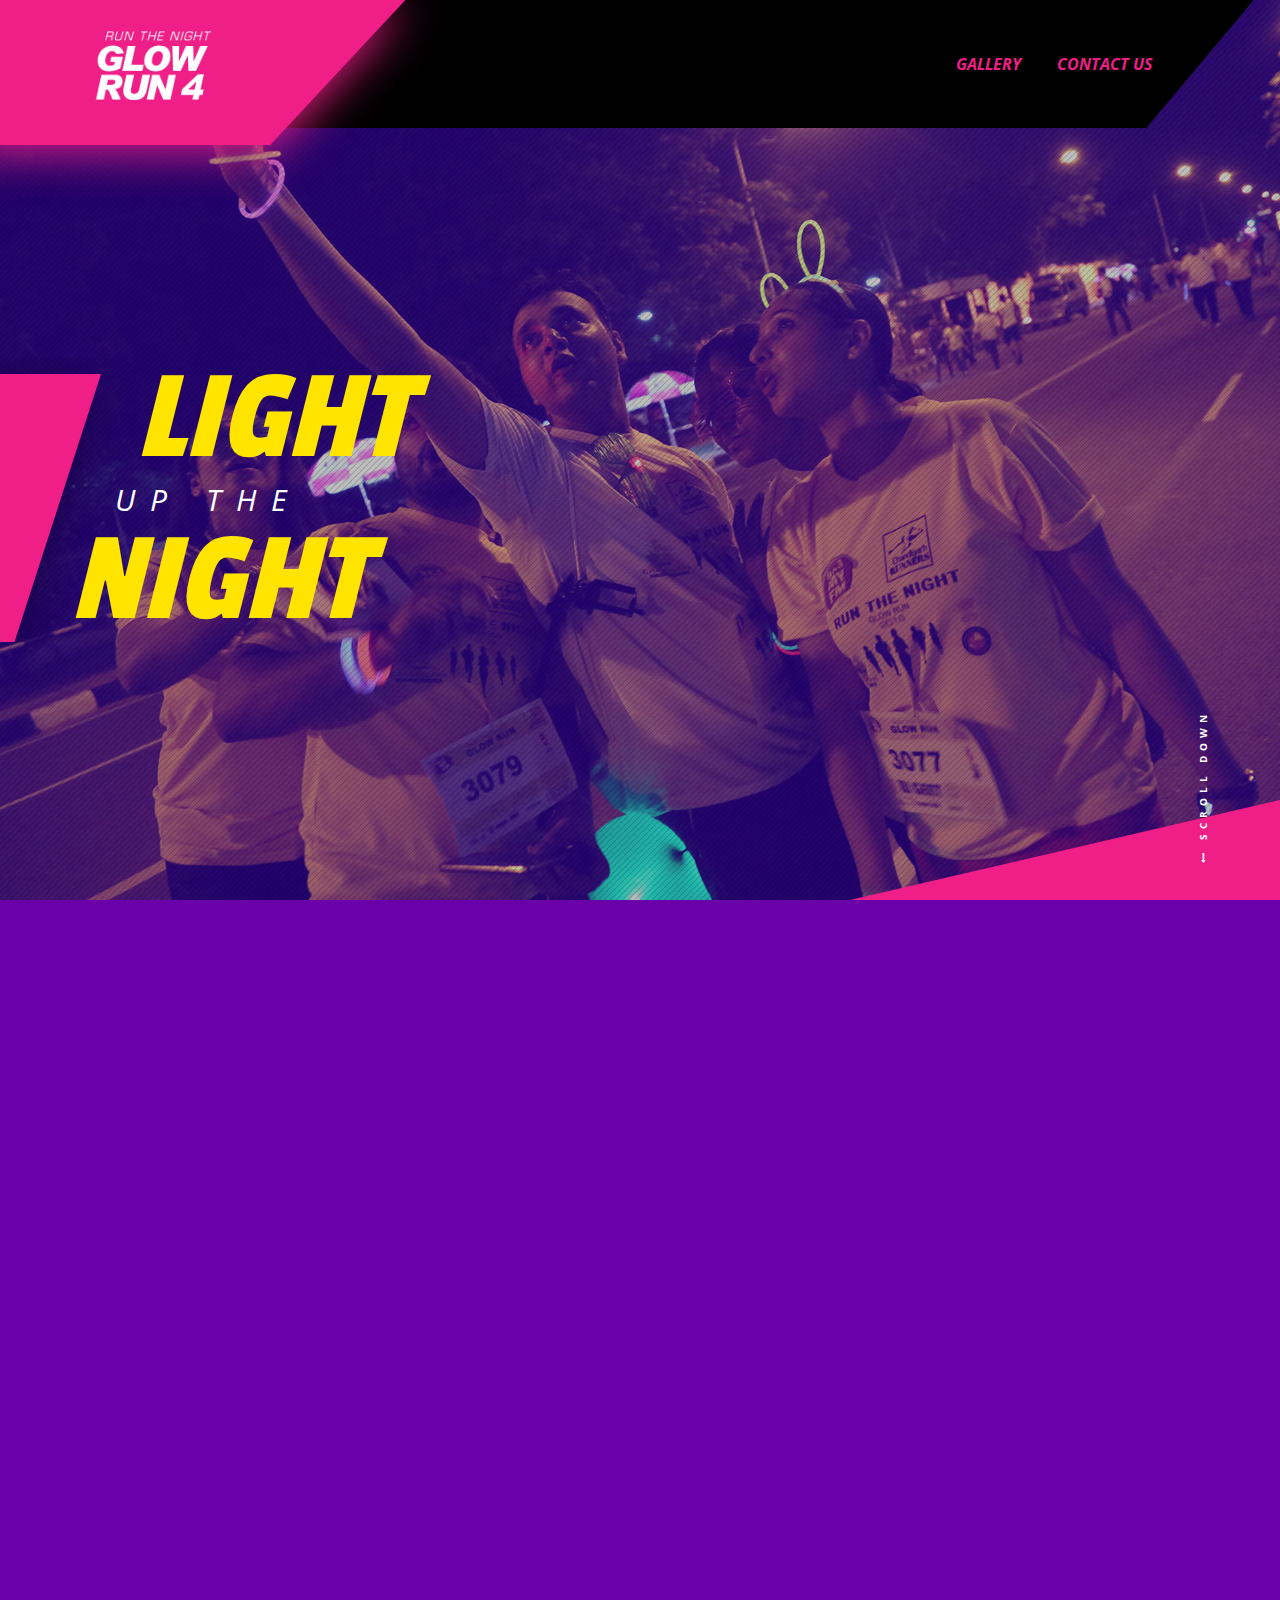
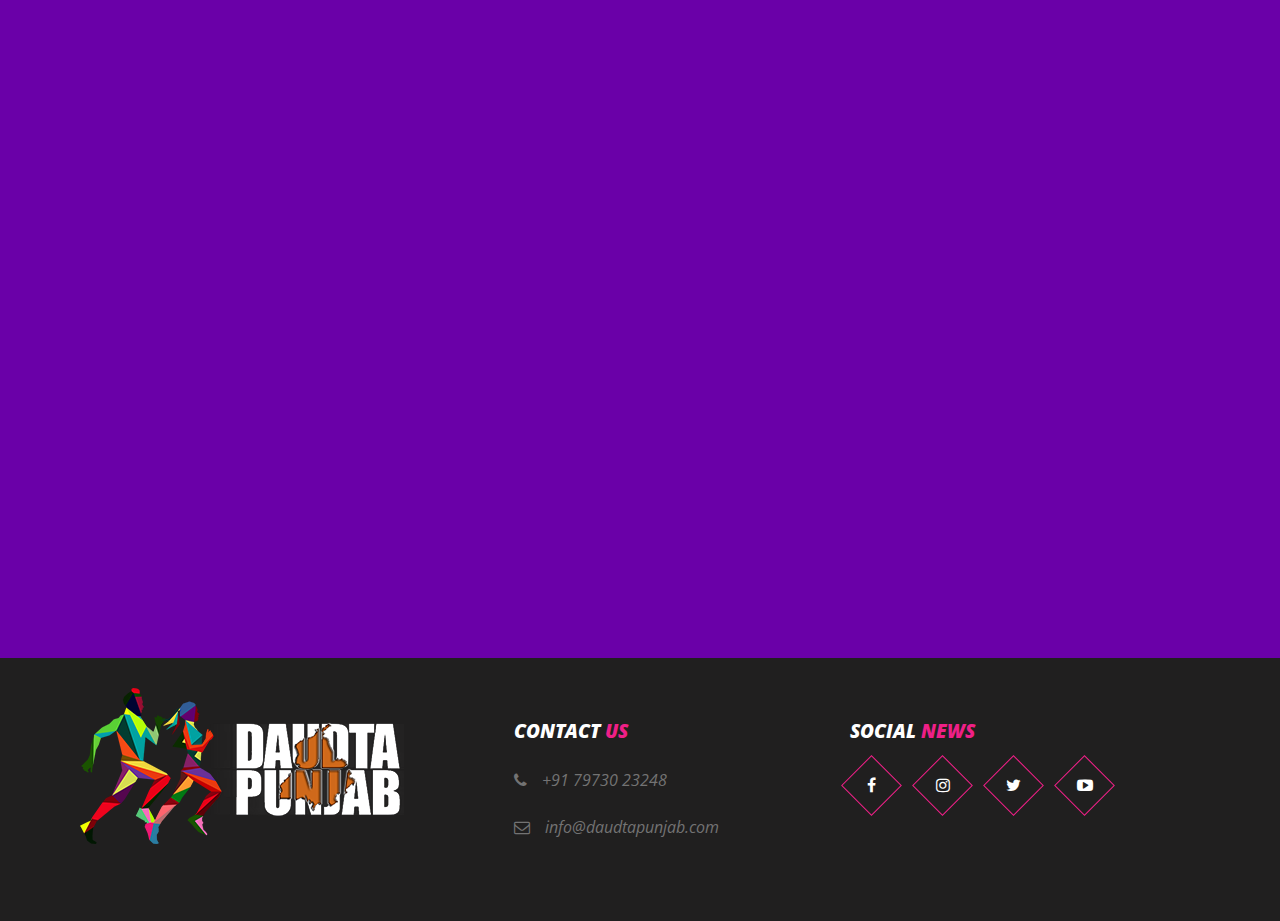
==== commit 9f6d5862: "event cancellation kmessage updated" ====
--- a/glowrun/index.html
+++ b/glowrun/index.html
@@ -3,32 +3,32 @@
 
 <head>
     
-    <!-- Global site tag (gtag.js) - Google Analytics 
-<script async src="https://www.googletagmanager.com/gtag/js?id=UA-120909084-1"></script>
-<script>
-  window.dataLayer = window.dataLayer || [];
-  function gtag(){dataLayer.push(arguments);}
-  gtag('js', new Date());
-
-  gtag('config', 'UA-120909084-1');
-</script> -->
-
-<!-- Facebook Pixel Code 
-<script>
-  !function(f,b,e,v,n,t,s)
-  {if(f.fbq)return;n=f.fbq=function(){n.callMethod?
-  n.callMethod.apply(n,arguments):n.queue.push(arguments)};
-  if(!f._fbq)f._fbq=n;n.push=n;n.loaded=!0;n.version='2.0';
-  n.queue=[];t=b.createElement(e);t.async=!0;
-  t.src=v;s=b.getElementsByTagName(e)[0];
-  s.parentNode.insertBefore(t,s)}(window, document,'script',
-  'https://connect.facebook.net/en_US/fbevents.js');
-  fbq('init', '185719625517368');
-  fbq('track', 'PageView');
-</script>
-<noscript><img height="1" width="1" style="display:none"
-  src="https://www.facebook.com/tr?id=185719625517368&ev=PageView&noscript=1"
-/></noscript>
+    <!-- Global site tag (gtag.js) - Google Analytics --->
+<!--<script async src="https://www.googletagmanager.com/gtag/js?id=UA-120909084-1"></script>-->
+<!--<script>-->
+<!--  window.dataLayer = window.dataLayer || [];-->
+<!--  function gtag(){dataLayer.push(arguments);}-->
+<!--  gtag('js', new Date());-->
+
+<!--  gtag('config', 'UA-120909084-1');-->
+<!--</script>-->
+
+<!-- Facebook Pixel Code  -->
+<!--<script>-->
+<!--  !function(f,b,e,v,n,t,s)-->
+<!--  {if(f.fbq)return;n=f.fbq=function(){n.callMethod?-->
+<!--  n.callMethod.apply(n,arguments):n.queue.push(arguments)};-->
+<!--  if(!f._fbq)f._fbq=n;n.push=n;n.loaded=!0;n.version='2.0';-->
+<!--  n.queue=[];t=b.createElement(e);t.async=!0;-->
+<!--  t.src=v;s=b.getElementsByTagName(e)[0];-->
+<!--  s.parentNode.insertBefore(t,s)}(window, document,'script',-->
+<!--  'https://connect.facebook.net/en_US/fbevents.js');-->
+<!--  fbq('init', '185719625517368');-->
+<!--  fbq('track', 'PageView');-->
+<!--</script>-->
+<!--<noscript><img height="1" width="1" style="display:none"-->
+<!--  src="https://www.facebook.com/tr?id=185719625517368&ev=PageView&noscript=1"-->
+<!--/></noscript>-->
 <!-- End Facebook Pixel Code -->
 
     <meta charset="utf-8">
@@ -85,8 +85,8 @@
                                     <!-- Collect the nav links, forms, and other content for toggling -->
                                     <div class="collapse navbar-collapse" id="bs-example-navbar-collapse-1">
                                         <ul class="nav navbar-nav navbar-right">
-                                            <li><a href="races.html">RACE CATEGORIES</a></li>
-                                            <li><a href="info.html">IMPORTANT INFO</a></li>
+                                            <!--<li><a href="races.html">RACE CATEGORIES</a></li>-->
+                                            <!--<li><a href="info.html">IMPORTANT INFO</a></li>-->
                                             <li><a href="gallery.html">GALLERY</a></li>
                                             <!--<li><a href="#">RESULTS</a></li>-->
                                             <li><a href="#footer">CONTACT US</a></li>
@@ -145,14 +145,12 @@
                 </div>
                 <div class="row wow animated fadeInUp" data-wow-delay="0.5s">
                     <div class="col-lg-12 col-md-12 col-sm-12 col-xs-12">
-                        <h3>DATE: <span>22nd September 2018</span></h3>
-                        <h3>CHANDIGARH</h3>
-                    </div>
-                    <div class="col-lg-12 col-md-12 col-sm-12 col-xs-12 pad-top-30">
-                        <h3><span>Offline registrations now open.</span></h3>
-                    </div>
-                   <div class="coming-soon col-lg-12 col-md-12 col-sm-12 col-xs-12">
-                        <h3>MORE UPDATES COMING SOON!</h3>
+                        <h3>EVENT CANCELLED</h3>
+                        <p>It is with the deepest regret that we must announce the cancellation of the Run The Night - Glow Run 2018 Edition due to circumstances beyond our control.</p>
+                        <p>We sincerely apologize for any inconvenience this may cause and look forward to greeting you, and your friends, next year.</p>
+                        <p>We enjoyed an excellent response and support from the running community in all our events. It's unfortunate that this particular edition of Run The Night - Glow Run could not materialize. But we promise to be back next year with more features and engagement for runners.</p>
+                        <p>We have already stopped taking registrations today forth and issuing full refunds for those who already registered. Registered participants will receive an email within the next 2-3 days to confirm their refund has been issued. At that point, it’ll take 10-12 banking days for the funds to be available.</p>
+                        <p>We do express apology once again for this cancelation which was not at all anticipated.</p>
                     </div>
                 </div>
             </div>
@@ -181,7 +179,7 @@
         </section>
         <!-- About Section Ends -->
         
-         <!-- pricing Section Begins -->
+         <!-- pricing Section Begins 
         <section id="pricing" class="race-cards pad-top-115 pad-bottom-115">
             <div class="container pr">
                 <div class="secHead wow fadeInLeft animated" data-wow-delay="0.5s">
@@ -230,7 +228,7 @@
                                 <h4> REGISTRATION FEES </h4>
                                 <p><span>&#8377;700/- till 30th June <strong>(closed)</strong></span><br>
                                 &#8377;700/- till 31st July<br>
-                                &#8377;800/- after 31st July </p>
+                                &#8377;700/- after 31st July </p>
                             </div>
                         </div>
                         
--- a/glowrun/css/style.css
+++ b/glowrun/css/style.css
@@ -779,6 +779,10 @@
     margin-bottom: 70px;
 }
 
+.mar-bottom-10 {
+    margin-bottom: 10px;
+}
+
 .pad-top-120 {
     padding-top: 120px;
 }
@@ -1295,6 +1299,7 @@
     font-weight: 900;
     color: #fff;
     font-style: italic;
+    margin-bottom: 30px;
 }
 
 .updates h3 span {
@@ -1302,6 +1307,12 @@
     font-weight: 600;
     color: #fff;
     font-style: italic;
+}
+
+.updates p {
+    color: #fff;
+    font-style: italic;
+    margin-bottom: 15px;
 }
 
 .coming-soon h3 {
@@ -1340,6 +1351,7 @@
 .intro {
     position: relative;
     background-color: #6a00a8;
+    
     
 }
 
@@ -2016,7 +2028,7 @@
 
 .inner-banner .bannerText h1 {
     color: #ffe400;
-    font-size: 80px;
+    /*font-size: 80px;*/
     font-style: italic;
     font-family: 'Passion One', cursive;
 }
@@ -2028,6 +2040,8 @@
     font-style: italic;
     font-weight: 300;
 }
+
+
 
 .inner-banner .bannerText p {
     color: #ffe400;
@@ -2062,7 +2076,7 @@
 .race-categories {
     position: relative;
     background: #201f1f;
-    background: linear-gradient(to right, #201f1f, #ef1f87);
+    background: linear-gradient(to right, #201f1f, #e21b7f);
     
     
 }
@@ -2144,11 +2158,10 @@
 
 .bib-expo {
     position: relative;
+    background: #201f1f;
+    background: linear-gradient(to bottom, #370c5e, #201f1f);*/
     
 }
-
-
-
 
 .bib-expo-heading h2 {
     font-size: 36px;
@@ -2170,7 +2183,7 @@
 }
 
 .bib-expo-detail h3 {
-    font-size: 20px;
+    font-size: 18px;
     font-weight: 900;
     color: #ef1f87;
     font-style: italic;
@@ -2208,7 +2221,7 @@
 }
 
 .event-info-detail h3 {
-    font-size: 20px;
+    font-size: 18px;
     font-weight: 900;
     color: #ef1f87;
     font-style: italic;
--- a/glowrun/css/media.css
+++ b/glowrun/css/media.css
@@ -1295,4 +1295,7 @@
     .blog-comment-form .form-Box .fill-btn {
         width: 100%;
     }
+    .inner-banner .bannerText h1 {
+        font-size: 60px;
+    }
 }